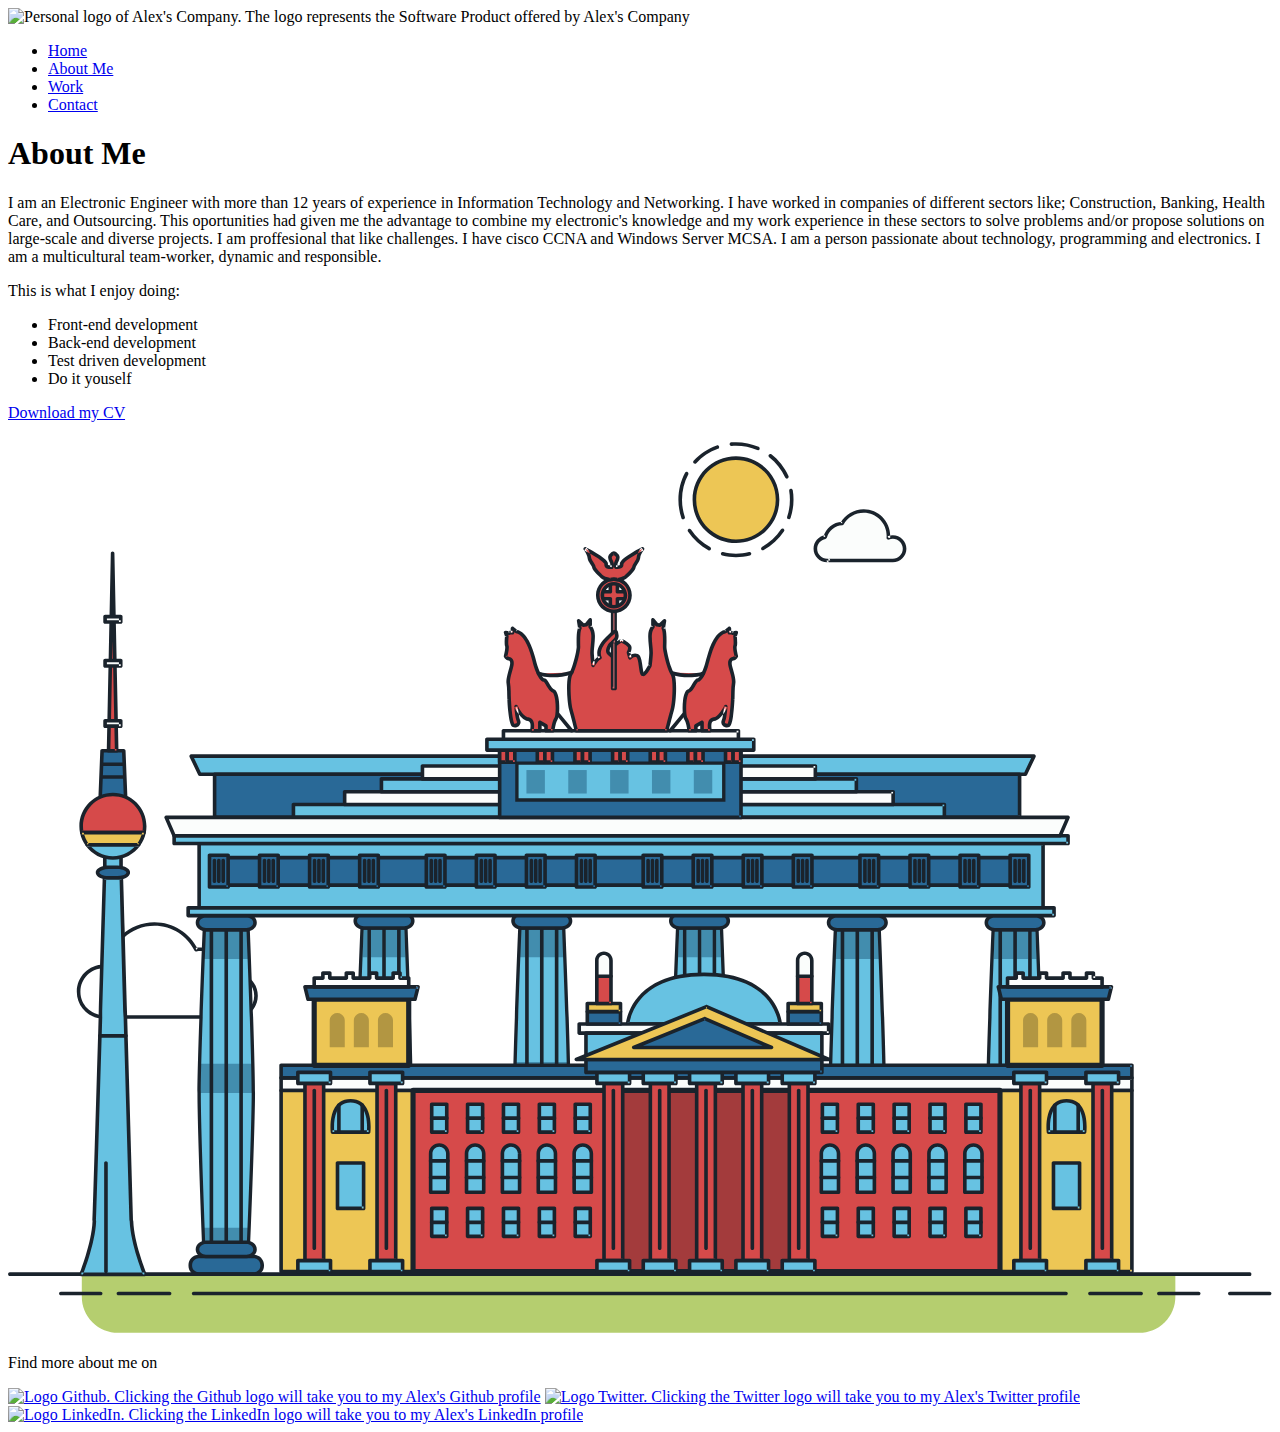
==== about.html @ c661b7d0 "update the title of the about.html file" ====
<!DOCTYPE html>
<html lang="en">

<head>
    <meta charset="UTF-8">
    <meta http-equiv="X-UA-Compatible" content="IE=edge">
    <meta name="viewport" content="width=device-width, initial-scale=1.0">
    <title>About Alexis Edson</title>
    <link rel="preconnect" href="https://fonts.googleapis.com">

    <!--Adding Fonts from Google Fonts-->
    <link href="https://fonts.googleapis.com/css2?family=Lato:ital,wght@0,700;1,400&display=swap" rel="stylesheet">

    <!--Normalizyng WebPage
        Method One:
        <link rel="stylesheet" type="text/css" href="css/normalize.css">
        Method Two:-->
    <link rel="stylesheet" type="text/css"
        href="https://cdnjs.cloudflare.com/ajax/libs/normalize/8.0.1/normalize.min.css">

    <!--Link styles.css sheet-->
    <link rel="stylesheet" type="text/css" href="css/styles.production.css">

    <!-- Enable Viewport to optimize view for smaller devices -->
    <meta name="viewport" content="width=device-width, initial-scale=1">
</head>

<body>

    <!-- Including the logo and the main navigation -->
    <header class="page-header">
        <!-- Add Logo Here -->
        <!--<img src="http://via.placeholder.com/200x70" alt="logo">-->
        <img src="img/mainlogo.svg"
            alt="Personal logo of Alex's Company. The logo represents the Software Product offered by Alex's Company"
            class="page-header__item">

        <nav class="main-navigation page-header__item">
            <ul role="menubar" class="navigation-list">
                <li role="presentation">
                    <a href="./index.html" role="menuitem"
                        class="navigation-list__item navigation-list__item-active">Home</a>
                </li>

                <li role="presentation">
                    <a href="./about.html" role="menuitem" class="navigation-list__item">About Me</a>
                    <!--<a href="about.html#about" target="_blank">About</a>-->
                    <!--Points to a section in about.html page-->
                </li>

                <li role="presentation">
                    <a href="./work.html" role="menuitem" class="navigation-list__item">Work</a>
                </li>

                <li role="presentation">
                    <a href="./contact.html" role="menuitem" class="navigation-list__item">Contact</a>
                </li>
            </ul>
        </nav>
    </header>

    <main>
        <div class="aboutme">
            <h1 class="aboutme-header">About Me</h1>

            <p>I am an Electronic Engineer with more than 12 years of experience in Information Technology and
                Networking.
                I have worked in companies of different sectors like; Construction, Banking, Health Care, and
                Outsourcing.
                This oportunities had given me the advantage to combine my electronic's knowledge and my work experience
                in these sectors to solve problems and/or propose solutions on large-scale and diverse projects.
                I am proffesional that like challenges. I have <span>cisco CCNA</span> and <span>Windows Server
                    MCSA</span>.
                I am a person passionate about technology, programming and electronics. I am a multicultural
                team-worker, dynamic and responsible.</p>

            <p> This is what I enjoy doing: </p>

            <ul class="aboutme-list">
                <li>Front-end development</li>
                <li>Back-end development</li>
                <li>Test driven development</li>
                <li>Do it youself</li>
            </ul>

            <a href="files/csv.pdf" class="button" download="download">Download my CV</a>


            <svg id="about-picture" xmlns="http://www.w3.org/2000/svg" class="berlin-illustration" height="auto"
                viewBox="0 0 700 505" xmlns:xlink="http://www.w3.org/1999/xlink">
                <defs>
                    <polygon id="a" points=".06 231.917 .06 .929 688.717 .929 688.717 231.917"></polygon>
                </defs>
                <g fill="none" fill-rule="evenodd">
                    <g transform="translate(0 241)" class="cloud-front">
                        <path fill="#1A232C"
                            d="M87.602,29 L87.602,28 C87.326,28.001 87.103,28.024 86.927,28.033 L86.979,29.031 L87.947,28.78 C85.741,20.282 78.041,14.002 68.852,14 C67.858,14 66.904,14.096 65.98,14.231 L66.125,15.22 L67.019,14.772 C62.626,6.015 53.567,0.001 43.102,0 C29.041,0.002 17.524,10.848 16.443,24.632 L17.44,24.71 L17.606,23.724 C16.803,23.589 15.969,23.5 15.102,23.5 C6.817,23.501 0.102,30.215 0.102,38.5 C0.102,46.785 6.817,53.499 15.102,53.5 L87.602,53.5 C94.644,53.499 100.351,47.792 100.352,40.75 C100.351,33.708 94.644,28.001 87.602,28 L87.602,30 C90.573,30 93.254,31.202 95.203,33.149 C97.15,35.097 98.351,37.778 98.352,40.75 C98.351,43.722 97.15,46.403 95.203,48.351 C93.254,50.298 90.573,51.5 87.602,51.5 L15.102,51.5 C11.509,51.5 8.265,50.046 5.909,47.692 C3.555,45.337 2.102,42.093 2.102,38.5 C2.102,34.907 3.555,31.663 5.909,29.308 C8.265,26.954 11.509,25.5 15.102,25.5 C15.831,25.5 16.553,25.575 17.273,25.697 C17.551,25.743 17.832,25.672 18.055,25.499 C18.277,25.325 18.414,25.07 18.436,24.789 C19.436,12.04 30.094,1.998 43.102,2 C52.786,1.999 61.163,7.564 65.231,15.669 C65.425,16.055 65.842,16.272 66.27,16.21 C67.132,16.084 67.988,16 68.852,16 C77.108,15.998 84.027,21.647 86.011,29.283 C86.13,29.741 86.557,30.054 87.031,30.03 C87.27,30.017 87.457,29.999 87.602,30 L87.602,29"
                            transform="translate(38 36)"></path>
                    </g>
                    <path fill="#B5CE6F"
                        d="M646.484,484.382 C646.484,489.501 644.531,494.62 640.627,498.525 C636.722,502.43 631.603,504.382 626.484,504.382 L60.873,504.382 C55.754,504.382 50.636,502.43 46.731,498.525 C42.826,494.62 40.873,489.501 40.873,484.382 L40.873,471.917 L646.484,471.917 L646.484,484.382">
                    </path>
                    <polyline fill="#67C2E2"
                        points="334.824 185.029 101.449 185.029 106.209 195.08 563.438 195.08 568.2 185.029 334.824 185.029">
                    </polyline>
                    <path fill="#1A232C"
                        d="M334.824,185.029 L334.824,184.029 L101.449,184.029 C101.104,184.029 100.788,184.203 100.604,184.494 C100.42,184.785 100.398,185.146 100.545,185.457 L105.306,195.508 C105.471,195.856 105.824,196.079 106.209,196.079 L563.438,196.079 C563.824,196.079 564.177,195.856 564.342,195.508 L569.104,185.457 C569.251,185.146 569.229,184.785 569.045,184.494 C568.861,184.203 568.544,184.029 568.2,184.029 L334.824,184.029 L334.824,186.029 L566.62,186.029 L562.806,194.08 L106.842,194.08 L103.029,186.029 L334.824,186.029 L334.824,185.029">
                    </path>
                    <polygon fill="#296997" points="114.416 218.974 560.222 218.974 560.222 195.08 114.416 195.08">
                    </polygon>
                    <path fill="#1A232C"
                        d="M560.222,218.974 L560.222,217.974 L115.416,217.974 L115.416,196.079 L559.222,196.079 L559.222,218.974 L560.222,218.974 L560.222,217.974 L560.222,218.974 L561.222,218.974 L561.222,195.08 C561.222,194.816 561.115,194.559 560.929,194.372 C560.742,194.186 560.485,194.08 560.222,194.08 L114.416,194.08 C114.152,194.08 113.895,194.186 113.708,194.372 C113.522,194.559 113.416,194.816 113.416,195.08 L113.416,218.974 C113.416,219.237 113.522,219.495 113.708,219.681 C113.895,219.867 114.152,219.974 114.416,219.974 L560.222,219.974 C560.485,219.974 560.742,219.867 560.929,219.681 C561.115,219.495 561.222,219.237 561.222,218.974 L560.222,218.974">
                    </path>
                    <polygon fill="#67C2E2" points="105.85 269.08 573.225 269.08 573.225 233.398 105.85 233.398">
                    </polygon>
                    <path fill="#1A232C"
                        d="M573.225,233.398 L573.225,232.398 L105.85,232.398 C105.587,232.398 105.329,232.505 105.143,232.691 C104.957,232.877 104.85,233.134 104.85,233.398 L104.85,269.08 C104.85,269.344 104.957,269.601 105.143,269.788 C105.329,269.974 105.587,270.08 105.85,270.08 L573.225,270.08 C573.488,270.08 573.745,269.974 573.932,269.788 C574.118,269.601 574.225,269.344 574.225,269.08 L574.225,233.398 C574.225,233.134 574.118,232.877 573.932,232.691 C573.745,232.505 573.488,232.398 573.225,232.398 L573.225,233.398 L572.225,233.398 L572.225,268.08 L106.85,268.08 L106.85,234.398 L573.225,234.398 L573.225,233.398 L572.225,233.398 L573.225,233.398">
                    </path>
                    <polygon fill="#296997" points="116.751 256.508 562.557 256.508 562.557 241.243 116.751 241.243">
                    </polygon>
                    <path fill="#1A232C"
                        d="M562.557,256.508 L562.557,255.508 L117.75,255.508 L117.75,242.243 L561.557,242.243 L561.557,256.508 L562.557,256.508 L562.557,255.508 L562.557,256.508 L563.557,256.508 L563.557,241.243 C563.557,240.979 563.45,240.722 563.264,240.535 C563.078,240.349 562.82,240.243 562.557,240.243 L116.75,240.243 C116.487,240.243 116.23,240.349 116.043,240.535 C115.857,240.722 115.751,240.979 115.751,241.243 L115.751,256.508 C115.751,256.771 115.857,257.029 116.043,257.215 C116.23,257.401 116.487,257.508 116.751,257.508 L562.557,257.508 C562.82,257.508 563.077,257.401 563.264,257.215 C563.45,257.029 563.557,256.771 563.557,256.508 L562.557,256.508">
                    </path>
                    <polygon fill="#67C2E2" points="158.07 218.974 518.563 218.974 518.563 211.858 158.07 211.858">
                    </polygon>
                    <path fill="#1A232C"
                        d="M518.563,211.858 L518.563,210.858 L158.07,210.858 C157.807,210.858 157.549,210.964 157.363,211.151 C157.177,211.337 157.07,211.594 157.07,211.858 L157.07,218.974 C157.07,219.237 157.177,219.495 157.363,219.681 C157.549,219.867 157.807,219.974 158.07,219.974 L518.563,219.974 C518.826,219.974 519.083,219.867 519.27,219.681 C519.456,219.495 519.562,219.237 519.562,218.974 L519.562,211.858 C519.562,211.594 519.456,211.337 519.27,211.151 C519.083,210.964 518.826,210.858 518.563,210.858 L518.563,211.858 L517.563,211.858 L517.563,217.974 L159.07,217.974 L159.07,212.858 L518.563,212.858 L518.563,211.858 L517.563,211.858 L518.563,211.858">
                    </path>
                    <polygon fill="#FBFDFC" points="186.438 211.858 490.194 211.858 490.194 204.741 186.438 204.741">
                    </polygon>
                    <path fill="#1A232C"
                        d="M490.194,204.741 L490.194,203.741 L186.438,203.741 C186.175,203.741 185.917,203.848 185.731,204.034 C185.545,204.221 185.438,204.478 185.438,204.741 L185.438,211.858 C185.438,212.121 185.545,212.379 185.731,212.565 C185.917,212.751 186.175,212.858 186.438,212.858 L490.194,212.858 C490.458,212.858 490.715,212.751 490.902,212.565 C491.088,212.379 491.194,212.121 491.194,211.858 L491.194,204.741 C491.194,204.478 491.088,204.221 490.902,204.034 C490.715,203.848 490.458,203.741 490.194,203.741 L490.194,204.741 L489.194,204.741 L489.194,210.858 L187.438,210.858 L187.438,205.741 L490.194,205.741 L490.194,204.741 L489.194,204.741 L490.194,204.741">
                    </path>
                    <polygon fill="#67C2E2" points="206.805 204.741 469.828 204.741 469.828 197.624 206.805 197.624">
                    </polygon>
                    <path fill="#1A232C"
                        d="M469.828,197.624 L469.828,196.624 L206.805,196.624 C206.541,196.624 206.284,196.731 206.098,196.917 C205.911,197.103 205.805,197.361 205.805,197.624 L205.805,204.741 C205.805,205.005 205.911,205.262 206.098,205.449 C206.284,205.635 206.541,205.741 206.805,205.741 L469.828,205.741 C470.091,205.741 470.349,205.635 470.535,205.449 C470.722,205.262 470.828,205.005 470.828,204.741 L470.828,197.624 C470.828,197.361 470.722,197.103 470.535,196.917 C470.349,196.731 470.091,196.624 469.828,196.624 L469.828,197.624 L468.828,197.624 L468.828,203.741 L207.805,203.741 L207.805,198.624 L469.828,198.624 L469.828,197.624 L468.828,197.624 L469.828,197.624">
                    </path>
                    <polygon fill="#FBFDFC" points="229.521 197.624 447.111 197.624 447.111 190.509 229.521 190.509">
                    </polygon>
                    <path fill="#1A232C"
                        d="M447.111,190.509 L447.111,189.509 L229.521,189.509 C229.258,189.509 229,189.616 228.814,189.802 C228.628,189.988 228.521,190.246 228.521,190.509 L228.521,197.624 C228.521,197.888 228.628,198.145 228.814,198.332 C229,198.518 229.258,198.624 229.521,198.624 L447.111,198.624 C447.375,198.624 447.632,198.518 447.818,198.332 C448.005,198.145 448.111,197.888 448.111,197.624 L448.111,190.509 C448.111,190.246 448.005,189.988 447.818,189.802 C447.632,189.616 447.375,189.509 447.111,189.509 L447.111,190.509 L446.111,190.509 L446.111,196.624 L230.521,196.624 L230.521,191.509 L447.111,191.509 L447.111,190.509 L446.111,190.509 L447.111,190.509">
                    </path>
                    <path fill="#67C2E2"
                        d="M135.607,355.447 C135.163,337.766 134.264,313.326 133.648,297.387 C133.274,287.721 133.004,281.18 133.004,281.18 L108.722,281.18 C108.722,281.18 108.452,287.721 108.079,297.387 C107.462,313.326 106.563,337.766 106.119,355.447 C105.953,362.059 105.85,367.732 105.85,371.653 L105.85,371.654 C105.85,386.117 107.243,424.332 108.089,446.189 C108.457,455.706 108.722,462.126 108.722,462.126 L133.004,462.126 C133.004,462.126 133.269,455.706 133.637,446.189 C134.482,424.332 135.876,386.117 135.876,371.654 L135.876,371.653 C135.876,367.732 135.773,362.059 135.607,355.447">
                    </path>
                    <path fill="#428DAE"
                        d="M133.648 297.387L108.079 297.387C108.452 287.721 108.722 281.18 108.722 281.18L133.004 281.18C133.004 281.18 133.274 287.721 133.648 297.387M135.876 371.654L105.85 371.654 105.85 371.653C105.85 367.732 105.953 362.059 106.119 355.447L135.607 355.447C135.773 362.059 135.876 367.732 135.876 371.653L135.876 371.654M133.004 462.126L108.722 462.126C108.722 462.126 108.457 455.706 108.089 446.189L133.637 446.189C133.269 455.706 133.004 462.126 133.004 462.126">
                    </path>
                    <path fill="#1A232C"
                        d="M109.612,461.199 L132.114,461.199 C132.447,453.007 134.949,390.886 134.949,371.653 C134.949,352.42 132.447,290.299 132.114,282.108 L109.612,282.108 C109.279,290.299 106.778,352.42 106.778,371.653 C106.778,390.886 109.279,453.007 109.612,461.199 Z M133.895,463.054 L107.832,463.054 L107.794,462.164 C107.766,461.466 104.922,392.193 104.922,371.653 C104.922,351.114 107.766,281.839 107.794,281.142 L107.832,280.252 L133.895,280.252 L133.931,281.142 C133.96,281.839 136.804,351.114 136.804,371.653 C136.804,392.193 133.96,461.466 133.931,462.164 L133.895,463.054 L133.895,463.054 Z">
                    </path>
                    <path fill="#1A232C"
                        d="M111.638 281.18L111.638 462.126C111.638 462.679 112.086 463.126 112.638 463.126 113.19 463.126 113.638 462.679 113.638 462.126L113.638 281.18C113.638 280.628 113.19 280.18 112.638 280.18 112.086 280.18 111.638 280.628 111.638 281.18M119.863 281.18L119.863 462.126C119.863 462.679 120.311 463.126 120.863 463.126 121.416 463.126 121.863 462.679 121.863 462.126L121.863 281.18C121.863 280.628 121.416 280.18 120.863 280.18 120.311 280.18 119.863 280.628 119.863 281.18M128.088 281.18L128.088 462.126C128.088 462.679 128.536 463.126 129.088 463.126 129.64 463.126 130.088 462.679 130.088 462.126L130.088 281.18C130.088 280.628 129.64 280.18 129.088 280.18 128.536 280.18 128.088 280.628 128.088 281.18">
                    </path>
                    <path fill="#296997"
                        d="M136.79,277.265 C136.79,279.418 134.675,281.18 132.09,281.18 L109.636,281.18 C107.051,281.18 104.936,279.418 104.936,277.265 C104.936,275.111 107.051,273.349 109.636,273.349 L132.09,273.349 C134.675,273.349 136.79,275.111 136.79,277.265">
                    </path>
                    <path fill="#1A232C"
                        d="M136.79,277.265 L135.79,277.265 C135.789,278.005 135.433,278.704 134.769,279.262 C134.109,279.814 133.155,280.181 132.09,280.18 L109.636,280.18 C108.571,280.181 107.617,279.814 106.956,279.262 C106.293,278.704 105.936,278.005 105.936,277.265 C105.936,276.524 106.293,275.825 106.957,275.267 C107.617,274.715 108.571,274.348 109.636,274.349 L132.09,274.349 C133.155,274.348 134.109,274.716 134.769,275.267 C135.433,275.825 135.789,276.524 135.79,277.265 L137.79,277.265 C137.791,275.851 137.09,274.593 136.049,273.731 C135.006,272.863 133.61,272.35 132.09,272.349 L109.636,272.349 C108.116,272.35 106.72,272.863 105.676,273.731 C104.636,274.593 103.935,275.851 103.936,277.265 C103.935,278.678 104.636,279.937 105.677,280.798 C106.72,281.666 108.116,282.179 109.636,282.18 L132.09,282.18 C133.61,282.179 135.006,281.666 136.049,280.798 C137.09,279.937 137.791,278.678 137.79,277.265 L136.79,277.265">
                    </path>
                    <path fill="#296997"
                        d="M140.775,467.217 C140.775,469.803 138.661,471.917 136.076,471.917 L105.65,471.917 C103.065,471.917 100.951,469.803 100.951,467.217 L100.951,466.825 C100.951,464.241 103.065,462.126 105.65,462.126 L136.076,462.126 C138.661,462.126 140.775,464.241 140.775,466.825 L140.775,467.217">
                    </path>
                    <path fill="#1A232C"
                        d="M140.775,467.217 L139.775,467.217 C139.775,468.235 139.361,469.155 138.688,469.83 C138.013,470.503 137.093,470.917 136.076,470.917 L105.65,470.917 C104.633,470.917 103.713,470.504 103.038,469.83 C102.365,469.155 101.951,468.235 101.951,467.217 L101.951,466.825 C101.951,465.808 102.365,464.889 103.038,464.214 C103.713,463.54 104.633,463.127 105.65,463.126 L136.076,463.126 C137.093,463.127 138.013,463.54 138.688,464.214 C139.362,464.889 139.775,465.808 139.775,466.825 L139.775,467.217 L141.775,467.217 L141.775,466.825 C141.772,463.684 139.217,461.13 136.076,461.126 L105.65,461.126 C102.509,461.13 99.955,463.684 99.951,466.825 L99.951,467.217 C99.954,470.36 102.509,472.914 105.65,472.917 L136.076,472.917 C139.217,472.914 141.772,470.36 141.775,467.217 L140.775,467.217">
                    </path>
                    <path fill="#296997"
                        d="M136.79,458.208 C136.79,460.363 134.675,462.126 132.09,462.126 L109.636,462.126 C107.051,462.126 104.936,460.363 104.936,458.208 C104.936,456.057 107.051,454.292 109.636,454.292 L132.09,454.292 C134.675,454.292 136.79,456.057 136.79,458.208">
                    </path>
                    <path fill="#1A232C"
                        d="M136.79,458.208 L135.79,458.208 C135.789,458.949 135.432,459.649 134.769,460.207 C134.108,460.76 133.154,461.128 132.09,461.126 L109.636,461.126 C108.572,461.128 107.617,460.76 106.957,460.207 C106.293,459.649 105.936,458.949 105.936,458.208 C105.936,457.47 106.293,456.77 106.957,456.212 C107.617,455.659 108.572,455.291 109.636,455.292 L132.09,455.292 C133.154,455.291 134.108,455.659 134.769,456.212 C135.433,456.77 135.789,457.47 135.79,458.208 L137.79,458.208 C137.791,456.796 137.09,455.538 136.05,454.675 C135.006,453.808 133.61,453.294 132.09,453.292 L109.636,453.292 C108.115,453.294 106.719,453.808 105.676,454.675 C104.636,455.538 103.935,456.796 103.936,458.208 C103.935,459.622 104.636,460.881 105.676,461.743 C106.72,462.611 108.116,463.125 109.636,463.126 L132.09,463.126 C133.61,463.125 135.006,462.611 136.05,461.743 C137.09,460.881 137.791,459.622 137.79,458.208 L136.79,458.208">
                    </path>
                    <path fill="#67C2E2"
                        d="M572.471,355.447 C572.025,337.766 571.126,313.326 570.51,297.387 C570.137,287.721 569.867,281.18 569.867,281.18 L545.585,281.18 C545.585,281.18 545.315,287.721 544.942,297.387 C544.326,313.326 543.427,337.766 542.981,355.447 C542.815,362.059 542.713,367.732 542.713,371.653 L542.713,371.654 C542.713,386.117 544.107,424.332 544.952,446.189 C545.32,455.706 545.585,462.126 545.585,462.126 L569.867,462.126 C569.867,462.126 570.132,455.706 570.499,446.189 C571.346,424.332 572.739,386.117 572.739,371.654 L572.739,371.653 C572.739,367.732 572.637,362.059 572.471,355.447">
                    </path>
                    <path fill="#428DAE"
                        d="M569.582 297.387L566.951 297.387 566.951 282.108 568.977 282.108C569.063 284.206 569.29 289.841 569.582 297.387M564.951 297.387L545.871 297.387C546.162 289.841 546.39 284.206 546.476 282.108L564.951 282.108 564.951 297.387M571.8 369.187L566.951 369.187 566.951 356.265 571.562 356.265C571.685 361.272 571.771 365.701 571.8 369.187M564.951 369.187L543.653 369.187C543.684 365.512 543.777 360.79 543.912 355.447L553.551 355.447 553.551 356.265 564.951 356.265 564.951 369.187">
                    </path>
                    <path fill="#1A232C"
                        d="M546.476,461.199 L568.977,461.199 C569.31,453.007 571.812,390.886 571.812,371.653 C571.812,352.42 569.31,290.299 568.977,282.108 L546.476,282.108 C546.142,290.299 543.642,352.42 543.642,371.653 C543.642,390.886 546.142,453.007 546.476,461.199 M570.758,463.054 L544.694,463.054 L544.658,462.164 C544.629,461.466 541.785,392.193 541.785,371.653 C541.785,351.114 544.629,281.839 544.658,281.142 L544.694,280.252 L570.758,280.252 L570.795,281.142 C570.823,281.839 573.667,351.114 573.667,371.653 C573.667,392.193 570.823,461.466 570.795,462.164 L570.758,463.054">
                    </path>
                    <path fill="#1A232C"
                        d="M548.501 281.18L548.501 462.126C548.501 462.679 548.949 463.126 549.501 463.126 550.053 463.126 550.501 462.679 550.501 462.126L550.501 281.18C550.501 280.628 550.053 280.18 549.501 280.18 548.949 280.18 548.501 280.628 548.501 281.18M556.727 281.18L556.727 462.126C556.727 462.679 557.174 463.126 557.727 463.126 558.279 463.126 558.727 462.679 558.727 462.126L558.727 281.18C558.727 280.628 558.279 280.18 557.727 280.18 557.174 280.18 556.727 280.628 556.727 281.18M564.951 281.18L564.951 462.126C564.951 462.679 565.399 463.126 565.951 463.126 566.503 463.126 566.951 462.679 566.951 462.126L566.951 281.18C566.951 280.628 566.503 280.18 565.951 280.18 565.399 280.18 564.951 280.628 564.951 281.18">
                    </path>
                    <path fill="#296997"
                        d="M573.653,277.265 C573.653,279.418 571.537,281.18 568.953,281.18 L546.499,281.18 C543.915,281.18 541.799,279.418 541.799,277.265 C541.799,275.111 543.915,273.349 546.499,273.349 L568.953,273.349 C571.537,273.349 573.653,275.111 573.653,277.265">
                    </path>
                    <path fill="#1A232C"
                        d="M573.653,277.265 L572.653,277.265 C572.653,278.005 572.296,278.704 571.632,279.262 C570.972,279.814 570.017,280.181 568.953,280.18 L546.499,280.18 C545.435,280.181 544.48,279.814 543.82,279.262 C543.156,278.704 542.8,278.005 542.799,277.265 C542.8,276.525 543.156,275.825 543.82,275.267 C544.481,274.715 545.435,274.348 546.499,274.349 L568.953,274.349 C570.017,274.348 570.972,274.715 571.632,275.267 C572.296,275.825 572.653,276.525 572.653,277.265 L574.653,277.265 C574.654,275.851 573.953,274.593 572.912,273.731 C571.869,272.863 570.473,272.35 568.953,272.349 L546.499,272.349 C544.979,272.35 543.583,272.863 542.54,273.731 C541.499,274.593 540.798,275.851 540.799,277.265 C540.798,278.679 541.499,279.937 542.54,280.798 C543.583,281.666 544.979,282.179 546.499,282.18 L568.953,282.18 C570.473,282.179 571.869,281.666 572.912,280.798 C573.953,279.937 574.654,278.679 574.653,277.265 L573.653,277.265">
                    </path>
                    <path fill="#296997"
                        d="M577.639,467.217 C577.639,469.803 575.524,471.917 572.938,471.917 L542.514,471.917 C539.929,471.917 537.813,469.803 537.813,467.217 L537.813,466.825 C537.813,464.241 539.929,462.126 542.514,462.126 L572.938,462.126 C575.524,462.126 577.639,464.241 577.639,466.825 L577.639,467.217">
                    </path>
                    <path fill="#1A232C"
                        d="M577.639,467.217 L576.639,467.217 C576.638,468.235 576.225,469.155 575.551,469.83 C574.876,470.503 573.956,470.917 572.938,470.917 L542.514,470.917 C541.497,470.917 540.576,470.503 539.901,469.83 C539.227,469.155 538.814,468.234 538.813,467.217 L538.813,466.825 C538.814,465.808 539.227,464.889 539.901,464.214 C540.576,463.54 541.497,463.127 542.514,463.126 L572.938,463.126 C573.956,463.127 574.876,463.54 575.551,464.214 C576.225,464.888 576.638,465.808 576.639,466.825 L576.639,467.217 L578.639,467.217 L578.639,466.825 C578.635,463.684 576.081,461.13 572.938,461.126 L542.514,461.126 C539.372,461.13 536.817,463.684 536.813,466.825 L536.813,467.217 C536.817,470.36 539.372,472.914 542.514,472.917 L572.938,472.917 C576.081,472.914 578.635,470.359 578.639,467.217 L577.639,467.217">
                    </path>
                    <path fill="#296997"
                        d="M573.653,458.208 C573.653,460.363 571.537,462.126 568.953,462.126 L546.499,462.126 C543.915,462.126 541.799,460.363 541.799,458.208 C541.799,456.057 543.915,454.292 546.499,454.292 L568.953,454.292 C571.537,454.292 573.653,456.057 573.653,458.208">
                    </path>
                    <path fill="#1A232C"
                        d="M573.653,458.208 L572.653,458.208 C572.653,458.949 572.296,459.649 571.632,460.207 C570.971,460.76 570.017,461.128 568.953,461.126 L546.499,461.126 C545.435,461.128 544.481,460.76 543.82,460.207 C543.157,459.649 542.799,458.949 542.799,458.208 C542.799,457.47 543.156,456.77 543.82,456.212 C544.481,455.659 545.435,455.291 546.499,455.292 L568.953,455.292 C570.017,455.291 570.971,455.659 571.632,456.212 C572.296,456.77 572.653,457.47 572.653,458.208 L574.653,458.208 C574.654,456.796 573.953,455.538 572.912,454.675 C571.869,453.808 570.473,453.294 568.953,453.292 L546.499,453.292 C544.979,453.294 543.583,453.808 542.54,454.675 C541.499,455.538 540.798,456.796 540.799,458.208 C540.798,459.622 541.499,460.881 542.54,461.743 C543.583,462.611 544.979,463.125 546.499,463.126 L568.953,463.126 C570.473,463.125 571.869,462.611 572.912,461.743 C573.953,460.881 574.654,459.622 574.653,458.208 L573.653,458.208">
                    </path>
                    <path fill="#67C2E2"
                        d="M485.098,355.447 C484.654,337.766 483.753,313.326 483.137,297.387 C482.764,287.721 482.494,281.18 482.494,281.18 L458.213,281.18 C458.213,281.18 457.942,287.721 457.569,297.387 C456.953,313.326 456.055,337.766 455.608,355.447 C455.443,362.059 455.34,367.732 455.34,371.653 L455.34,371.654 C455.34,386.117 456.733,424.332 457.58,446.189 C457.948,455.706 458.213,462.126 458.213,462.126 L482.494,462.126 C482.494,462.126 482.759,455.706 483.126,446.189 C483.973,424.332 485.366,386.117 485.366,371.654 L485.366,371.653 C485.366,367.732 485.265,362.059 485.098,355.447">
                    </path>
                    <path fill="#428DAE"
                        d="M483.137 297.387L457.569 297.387C457.942 287.721 458.213 281.18 458.213 281.18L482.494 281.18C482.494 281.18 482.764 287.721 483.137 297.387M485.355 369.187L455.351 369.187C455.382 365.502 455.475 360.78 455.608 355.447L485.098 355.447C485.232 360.78 485.325 365.502 485.355 369.187">
                    </path>
                    <path fill="#1A232C"
                        d="M459.103,461.199 L481.605,461.199 C481.938,453.007 484.439,390.886 484.439,371.653 C484.439,352.42 481.938,290.299 481.605,282.108 L459.103,282.108 C458.769,290.299 456.268,352.42 456.268,371.653 C456.268,390.886 458.769,453.007 459.103,461.199 Z M483.386,463.054 L457.321,463.054 L457.285,462.164 C457.256,461.466 454.412,392.193 454.412,371.653 C454.412,351.114 457.256,281.839 457.285,281.142 L457.321,280.252 L483.386,280.252 L483.422,281.142 C483.45,281.839 486.294,351.114 486.294,371.653 C486.294,392.193 483.45,461.466 483.422,462.164 L483.386,463.054 L483.386,463.054 Z">
                    </path>
                    <path fill="#1A232C"
                        d="M461.128 281.18L461.128 462.126C461.128 462.679 461.576 463.126 462.128 463.126 462.68 463.126 463.128 462.679 463.128 462.126L463.128 281.18C463.128 280.628 462.68 280.18 462.128 280.18 461.576 280.18 461.128 280.628 461.128 281.18M469.354 281.18L469.354 462.126C469.354 462.679 469.801 463.126 470.354 463.126 470.906 463.126 471.354 462.679 471.354 462.126L471.354 281.18C471.354 280.628 470.906 280.18 470.354 280.18 469.801 280.18 469.354 280.628 469.354 281.18M477.578 281.18L477.578 462.126C477.578 462.679 478.026 463.126 478.578 463.126 479.13 463.126 479.578 462.679 479.578 462.126L479.578 281.18C479.578 280.628 479.13 280.18 478.578 280.18 478.026 280.18 477.578 280.628 477.578 281.18">
                    </path>
                    <path fill="#296997"
                        d="M486.281,277.265 C486.281,279.418 484.164,281.18 481.58,281.18 L459.126,281.18 C456.542,281.18 454.426,279.418 454.426,277.265 C454.426,275.111 456.542,273.349 459.126,273.349 L481.58,273.349 C484.164,273.349 486.281,275.111 486.281,277.265">
                    </path>
                    <path fill="#1A232C"
                        d="M486.281,277.265 L485.281,277.265 C485.281,278.005 484.924,278.704 484.26,279.262 C483.599,279.814 482.644,280.181 481.58,280.18 L459.126,280.18 C458.062,280.181 457.107,279.814 456.447,279.262 C455.783,278.704 455.427,278.005 455.426,277.265 C455.427,276.525 455.783,275.825 456.447,275.267 C457.108,274.715 458.062,274.348 459.126,274.349 L481.58,274.349 C482.644,274.348 483.599,274.716 484.26,275.268 C484.924,275.825 485.281,276.525 485.281,277.265 L487.281,277.265 C487.282,275.851 486.58,274.593 485.54,273.731 C484.496,272.863 483.1,272.35 481.58,272.349 L459.126,272.349 C457.606,272.35 456.21,272.863 455.167,273.731 C454.126,274.593 453.425,275.851 453.426,277.265 C453.425,278.679 454.126,279.937 455.167,280.798 C456.21,281.666 457.606,282.179 459.126,282.18 L481.58,282.18 C483.1,282.179 484.496,281.666 485.54,280.799 C486.58,279.937 487.282,278.679 487.281,277.265 L486.281,277.265">
                    </path>
                    <path fill="#296997"
                        d="M490.266,467.217 C490.266,469.803 488.151,471.917 485.565,471.917 L455.141,471.917 C452.556,471.917 450.44,469.803 450.44,467.217 L450.44,466.825 C450.44,464.241 452.556,462.126 455.141,462.126 L485.565,462.126 C488.151,462.126 490.266,464.241 490.266,466.825 L490.266,467.217">
                    </path>
                    <path fill="#1A232C"
                        d="M490.266,467.217 L489.266,467.217 C489.265,468.235 488.852,469.155 488.178,469.83 C487.503,470.503 486.583,470.917 485.565,470.917 L455.141,470.917 C454.124,470.917 453.203,470.503 452.528,469.83 C451.854,469.155 451.441,468.234 451.44,467.217 L451.44,466.825 C451.441,465.808 451.854,464.889 452.528,464.214 C453.203,463.54 454.124,463.127 455.141,463.126 L485.565,463.126 C486.583,463.127 487.503,463.54 488.178,464.214 C488.852,464.888 489.265,465.808 489.266,466.825 L489.266,467.217 L491.266,467.217 L491.266,466.825 C491.262,463.684 488.708,461.13 485.565,461.126 L455.141,461.126 C451.999,461.13 449.444,463.684 449.44,466.825 L449.44,467.217 C449.444,470.36 451.999,472.914 455.141,472.917 L485.565,472.917 C488.708,472.914 491.262,470.359 491.266,467.217 L490.266,467.217">
                    </path>
                    <path fill="#296997"
                        d="M486.281,458.208 C486.281,460.363 484.164,462.126 481.58,462.126 L459.126,462.126 C456.542,462.126 454.426,460.363 454.426,458.208 C454.426,456.057 456.542,454.292 459.126,454.292 L481.58,454.292 C484.164,454.292 486.281,456.057 486.281,458.208">
                    </path>
                    <path fill="#1A232C"
                        d="M486.281,458.208 L485.281,458.208 C485.281,458.949 484.923,459.649 484.26,460.207 C483.599,460.76 482.644,461.128 481.58,461.126 L459.126,461.126 C458.062,461.128 457.108,460.76 456.447,460.207 C455.784,459.649 455.427,458.949 455.426,458.208 C455.426,457.47 455.783,456.77 456.447,456.212 C457.108,455.659 458.062,455.291 459.126,455.292 L481.58,455.292 C482.644,455.291 483.598,455.659 484.26,456.212 C484.924,456.77 485.281,457.47 485.281,458.208 L487.281,458.208 C487.282,456.795 486.58,455.538 485.54,454.675 C484.496,453.808 483.1,453.294 481.58,453.292 L459.126,453.292 C457.606,453.294 456.21,453.808 455.167,454.675 C454.126,455.538 453.425,456.796 453.426,458.208 C453.425,459.622 454.126,460.881 455.167,461.743 C456.21,462.611 457.606,463.125 459.126,463.126 L481.58,463.126 C483.1,463.125 484.496,462.611 485.54,461.743 C486.581,460.881 487.282,459.622 487.281,458.208 L486.281,458.208">
                    </path>
                    <path fill="#67C2E2"
                        d="M397.726,354.466 C397.28,336.787 396.381,312.346 395.765,296.407 C395.392,286.742 395.122,280.2 395.122,280.2 L370.84,280.2 C370.84,280.2 370.57,286.742 370.197,296.407 C369.581,312.346 368.682,336.787 368.236,354.466 C368.07,361.078 367.968,366.751 367.968,370.672 L367.968,370.673 C367.968,385.136 369.361,423.352 370.207,445.208 C370.575,454.726 370.84,461.146 370.84,461.146 L395.122,461.146 C395.122,461.146 395.386,454.726 395.754,445.208 C396.601,423.352 397.994,385.136 397.994,370.673 L397.994,370.672 C397.994,366.751 397.892,361.078 397.726,354.466">
                    </path>
                    <path fill="#428DAE"
                        d="M394.837 296.407L392.206 296.407 392.206 281.127 394.233 281.127C394.318 283.225 394.545 288.861 394.837 296.407L394.837 296.407zM383.981 296.407L390.206 296.407 390.206 281.127 383.981 281.127 383.981 296.407zM375.756 296.407L381.98 296.407 381.98 281.127 375.756 281.127 375.756 296.407zM373.756 296.407L371.126 296.407C371.417 288.861 371.645 283.225 371.73 281.127L373.756 281.127 373.756 296.407 373.756 296.407zM397.062 369.187L392.206 369.187 392.206 354.466 396.796 354.466C396.943 360.298 397.041 365.389 397.062 369.187L397.062 369.187zM383.981 369.187L390.206 369.187 390.206 354.466 383.981 354.466 383.981 369.187zM375.756 369.187L381.98 369.187 381.98 354.466 375.756 354.466 375.756 369.187zM373.756 369.187L368.9 369.187C368.921 365.389 369.019 360.298 369.166 354.466L373.756 354.466 373.756 369.187 373.756 369.187z">
                    </path>
                    <path fill="#1A232C"
                        d="M371.73,460.218 L394.233,460.218 C394.565,452.027 397.066,389.906 397.066,370.672 C397.066,351.44 394.565,289.319 394.233,281.127 L371.73,281.127 C371.397,289.319 368.895,351.44 368.895,370.672 C368.895,389.906 371.397,452.027 371.73,460.218 M396.013,462.074 L369.949,462.074 L369.912,461.184 C369.884,460.486 367.04,391.212 367.04,370.672 C367.04,350.133 369.884,280.859 369.912,280.162 L369.949,279.272 L396.013,279.272 L396.05,280.162 C396.078,280.859 398.922,350.133 398.922,370.672 C398.922,391.212 396.078,460.486 396.05,461.184 L396.013,462.074">
                    </path>
                    <path fill="#1A232C"
                        d="M373.756 280.2L373.756 461.146C373.756 461.698 374.203 462.146 374.756 462.146 375.308 462.146 375.756 461.698 375.756 461.146L375.756 280.2C375.756 279.647 375.308 279.2 374.756 279.2 374.203 279.2 373.756 279.647 373.756 280.2M381.98 280.2L381.98 461.146C381.98 461.698 382.428 462.146 382.98 462.146 383.533 462.146 383.981 461.698 383.981 461.146L383.981 280.2C383.981 279.647 383.533 279.2 382.98 279.2 382.428 279.2 381.98 279.647 381.98 280.2M390.206 280.2L390.206 461.146C390.206 461.698 390.654 462.146 391.206 462.146 391.758 462.146 392.206 461.698 392.206 461.146L392.206 280.2C392.206 279.647 391.758 279.2 391.206 279.2 390.654 279.2 390.206 279.647 390.206 280.2">
                    </path>
                    <path fill="#296997"
                        d="M398.908,276.285 C398.908,278.439 396.792,280.2 394.208,280.2 L371.754,280.2 C369.17,280.2 367.053,278.439 367.053,276.285 C367.053,274.13 369.17,272.369 371.754,272.369 L394.208,272.369 C396.792,272.369 398.908,274.13 398.908,276.285">
                    </path>
                    <path fill="#1A232C"
                        d="M398.908,276.285 L397.908,276.285 C397.907,277.025 397.551,277.724 396.887,278.281 C396.227,278.833 395.272,279.201 394.208,279.2 L371.754,279.2 C370.69,279.201 369.735,278.833 369.074,278.281 C368.41,277.724 368.053,277.025 368.053,276.285 C368.053,275.544 368.41,274.845 369.074,274.287 C369.735,273.735 370.69,273.367 371.754,273.369 L394.208,273.369 C395.272,273.367 396.227,273.735 396.887,274.287 C397.551,274.844 397.907,275.544 397.908,276.285 L399.908,276.285 C399.909,274.871 399.208,273.612 398.167,272.75 C397.124,271.883 395.728,271.37 394.208,271.369 L371.754,271.369 C370.234,271.37 368.838,271.883 367.794,272.75 C366.754,273.612 366.052,274.871 366.053,276.285 C366.052,277.699 366.754,278.957 367.795,279.818 C368.838,280.686 370.234,281.198 371.754,281.2 L394.208,281.2 C395.728,281.198 397.123,280.686 398.167,279.818 C399.208,278.957 399.909,277.698 399.908,276.285 L398.908,276.285">
                    </path>
                    <path fill="#296997"
                        d="M402.894,466.237 C402.894,468.823 400.779,470.937 398.193,470.937 L367.768,470.937 C365.183,470.937 363.068,468.823 363.068,466.237 L363.068,465.844 C363.068,463.26 365.183,461.146 367.768,461.146 L398.193,461.146 C400.779,461.146 402.894,463.26 402.894,465.844 L402.894,466.237">
                    </path>
                    <path fill="#1A232C"
                        d="M402.894,466.237 L401.894,466.237 C401.893,467.254 401.48,468.174 400.806,468.849 C400.131,469.523 399.211,469.937 398.193,469.937 L367.768,469.937 C366.751,469.937 365.831,469.523 365.156,468.849 C364.482,468.174 364.069,467.254 364.068,466.237 L364.068,465.844 C364.069,464.828 364.482,463.908 365.156,463.233 C365.831,462.56 366.751,462.146 367.768,462.146 L398.193,462.146 C399.211,462.146 400.131,462.56 400.806,463.233 C401.48,463.908 401.893,464.828 401.894,465.844 L401.894,466.237 L403.894,466.237 L403.894,465.844 C403.89,462.703 401.336,460.15 398.193,460.146 L367.768,460.146 C364.626,460.15 362.072,462.703 362.068,465.844 L362.068,466.237 C362.072,469.379 364.626,471.933 367.768,471.937 L398.193,471.937 C401.336,471.933 403.89,469.379 403.894,466.237 L402.894,466.237">
                    </path>
                    <path fill="#296997"
                        d="M398.908,457.228 C398.908,459.382 396.792,461.146 394.208,461.146 L371.754,461.146 C369.17,461.146 367.053,459.382 367.053,457.228 C367.053,455.077 369.17,453.312 371.754,453.312 L394.208,453.312 C396.792,453.312 398.908,455.077 398.908,457.228">
                    </path>
                    <path fill="#1A232C"
                        d="M398.908,457.228 L397.908,457.228 C397.908,457.968 397.55,458.669 396.887,459.226 C396.226,459.779 395.272,460.147 394.208,460.146 L371.754,460.146 C370.69,460.147 369.736,459.779 369.074,459.226 C368.411,458.668 368.053,457.968 368.053,457.228 C368.053,456.489 368.41,455.789 369.074,455.231 C369.736,454.679 370.69,454.311 371.754,454.312 L394.208,454.312 C395.272,454.311 396.226,454.679 396.887,455.231 C397.551,455.789 397.908,456.489 397.908,457.228 L399.908,457.228 C399.909,455.815 399.208,454.557 398.167,453.695 C397.124,452.827 395.728,452.313 394.208,452.312 L371.754,452.312 C370.234,452.313 368.838,452.827 367.794,453.695 C366.754,454.557 366.052,455.815 366.053,457.228 C366.052,458.642 366.753,459.901 367.794,460.763 C368.838,461.631 370.234,462.145 371.754,462.146 L394.208,462.146 C395.728,462.145 397.124,461.631 398.167,460.763 C399.208,459.9 399.909,458.642 399.908,457.228 L398.908,457.228">
                    </path>
                    <path fill="#67C2E2"
                        d="M310.353,354.466 C309.908,336.787 309.009,312.346 308.393,296.407 C308.019,286.742 307.75,280.2 307.75,280.2 L283.467,280.2 C283.467,280.2 283.198,286.742 282.824,296.407 C282.208,312.346 281.309,336.787 280.864,354.466 C280.698,361.078 280.596,366.751 280.596,370.672 L280.596,370.673 C280.596,385.136 281.989,423.352 282.834,445.208 C283.202,454.726 283.467,461.146 283.467,461.146 L307.75,461.146 C307.75,461.146 308.014,454.726 308.382,445.208 C309.228,423.352 310.622,385.136 310.622,370.673 L310.622,370.672 C310.622,366.751 310.518,361.078 310.353,354.466">
                    </path>
                    <path fill="#428DAE"
                        d="M308.393 296.407L282.824 296.407C283.198 286.742 283.467 280.2 283.467 280.2L307.75 280.2C307.75 280.2 308.019 286.742 308.393 296.407M310.617 369.187L280.6 369.187C280.621 365.377 280.718 360.285 280.864 354.466L310.353 354.466C310.498 360.285 310.596 365.377 310.617 369.187">
                    </path>
                    <path fill="#1A232C"
                        d="M284.357,460.218 L306.86,460.218 C307.193,452.027 309.694,389.906 309.694,370.672 C309.694,351.44 307.193,289.319 306.86,281.127 L284.357,281.127 C284.024,289.319 281.523,351.44 281.523,370.672 C281.523,389.906 284.024,452.027 284.357,460.218 Z M308.639,462.074 L282.576,462.074 L282.54,461.184 C282.511,460.486 279.668,391.212 279.668,370.672 C279.668,350.133 282.511,280.859 282.54,280.162 L282.576,279.272 L308.639,279.272 L308.677,280.162 C308.706,280.859 311.549,350.133 311.549,370.672 C311.549,391.212 308.706,460.486 308.677,461.184 L308.639,462.074 L308.639,462.074 Z">
                    </path>
                    <path fill="#1A232C"
                        d="M286.383 280.2L286.383 461.146C286.383 461.698 286.831 462.146 287.383 462.146 287.936 462.146 288.383 461.698 288.383 461.146L288.383 280.2C288.383 279.647 287.936 279.2 287.383 279.2 286.831 279.2 286.383 279.647 286.383 280.2M294.608 280.2L294.608 461.146C294.608 461.698 295.056 462.146 295.608 462.146 296.161 462.146 296.608 461.698 296.608 461.146L296.608 280.2C296.608 279.647 296.161 279.2 295.608 279.2 295.056 279.2 294.608 279.647 294.608 280.2M302.834 280.2L302.834 461.146C302.834 461.698 303.281 462.146 303.834 462.146 304.386 462.146 304.834 461.698 304.834 461.146L304.834 280.2C304.834 279.647 304.386 279.2 303.834 279.2 303.281 279.2 302.834 279.647 302.834 280.2">
                    </path>
                    <path fill="#296997"
                        d="M311.535,276.285 C311.535,278.439 309.42,280.2 306.836,280.2 L284.381,280.2 C281.797,280.2 279.681,278.439 279.681,276.285 C279.681,274.13 281.797,272.369 284.381,272.369 L306.836,272.369 C309.42,272.369 311.535,274.13 311.535,276.285">
                    </path>
                    <path fill="#1A232C"
                        d="M311.535,276.285 L310.535,276.285 C310.534,277.025 310.177,277.724 309.514,278.282 C308.854,278.833 307.901,279.201 306.836,279.2 L284.381,279.2 C283.316,279.201 282.362,278.833 281.702,278.281 C281.038,277.724 280.681,277.025 280.681,276.285 C280.681,275.544 281.038,274.844 281.702,274.287 C282.362,273.735 283.317,273.367 284.381,273.369 L306.836,273.369 C307.9,273.367 308.854,273.735 309.514,274.287 C310.177,274.844 310.534,275.544 310.535,276.285 L312.535,276.285 C312.535,274.871 311.835,273.613 310.795,272.75 C309.751,271.883 308.356,271.37 306.836,271.369 L284.381,271.369 C282.861,271.37 281.465,271.883 280.422,272.75 C279.381,273.612 278.68,274.871 278.681,276.285 C278.68,277.698 279.381,278.957 280.422,279.818 C281.465,280.686 282.861,281.198 284.381,281.2 L306.836,281.2 C308.356,281.198 309.751,280.685 310.794,279.818 C311.835,278.956 312.535,277.698 312.535,276.285 L311.535,276.285">
                    </path>
                    <path fill="#296997"
                        d="M315.522,466.237 C315.522,468.823 313.407,470.937 310.821,470.937 L280.396,470.937 C277.811,470.937 275.696,468.823 275.696,466.237 L275.696,465.844 C275.696,463.26 277.811,461.146 280.396,461.146 L310.821,461.146 C313.407,461.146 315.522,463.26 315.522,465.844 L315.522,466.237">
                    </path>
                    <path fill="#1A232C"
                        d="M315.522,466.237 L314.522,466.237 C314.521,467.254 314.108,468.174 313.434,468.849 C312.759,469.523 311.838,469.937 310.821,469.937 L280.396,469.937 C279.379,469.937 278.458,469.523 277.783,468.849 C277.11,468.174 276.696,467.254 276.696,466.237 L276.696,465.844 C276.696,464.828 277.11,463.908 277.783,463.233 C278.458,462.56 279.379,462.146 280.396,462.146 L310.821,462.146 C311.838,462.146 312.759,462.56 313.434,463.233 C314.108,463.908 314.521,464.828 314.522,465.844 L314.522,466.237 L316.521,466.237 L316.521,465.844 C316.518,462.703 313.963,460.15 310.821,460.146 L280.396,460.146 C277.254,460.15 274.7,462.703 274.696,465.844 L274.696,466.237 C274.699,469.379 277.254,471.933 280.396,471.937 L310.821,471.937 C313.963,471.933 316.518,469.379 316.521,466.237 L315.522,466.237">
                    </path>
                    <path fill="#296997"
                        d="M311.535,457.228 C311.535,459.382 309.42,461.146 306.836,461.146 L284.381,461.146 C281.797,461.146 279.681,459.382 279.681,457.228 C279.681,455.077 281.797,453.312 284.381,453.312 L306.836,453.312 C309.42,453.312 311.535,455.077 311.535,457.228">
                    </path>
                    <path fill="#1A232C"
                        d="M311.535,457.228 L310.535,457.228 C310.534,457.969 310.177,458.669 309.514,459.227 C308.854,459.779 307.9,460.147 306.836,460.146 L284.381,460.146 C283.317,460.147 282.363,459.779 281.702,459.227 C281.038,458.669 280.681,457.968 280.681,457.228 C280.681,456.489 281.038,455.789 281.702,455.231 C282.363,454.679 283.317,454.311 284.381,454.312 L306.836,454.312 C307.9,454.311 308.854,454.679 309.514,455.231 C310.177,455.789 310.534,456.489 310.535,457.228 L312.535,457.228 C312.535,455.815 311.835,454.558 310.795,453.695 C309.752,452.827 308.356,452.313 306.836,452.312 L284.381,452.312 C282.861,452.313 281.465,452.827 280.422,453.695 C279.381,454.557 278.68,455.815 278.681,457.228 C278.68,458.642 279.381,459.9 280.422,460.763 C281.465,461.631 282.861,462.145 284.381,462.146 L306.836,462.146 C308.356,462.145 309.752,461.631 310.795,460.763 C311.835,459.9 312.535,458.641 312.535,457.228 L311.535,457.228">
                    </path>
                    <path fill="#67C2E2"
                        d="M222.981,354.466 C222.535,336.787 221.636,312.346 221.02,296.407 C220.647,286.742 220.377,280.2 220.377,280.2 L196.094,280.2 C196.094,280.2 195.825,286.742 195.452,296.407 C194.835,312.346 193.936,336.787 193.491,354.466 C193.325,361.078 193.223,366.751 193.223,370.672 L193.223,370.673 C193.223,385.136 194.616,423.352 195.462,445.208 C195.83,454.726 196.094,461.146 196.094,461.146 L220.377,461.146 C220.377,461.146 220.642,454.726 221.009,445.208 C221.855,423.352 223.249,385.136 223.249,370.673 L223.249,370.672 C223.249,366.751 223.146,361.078 222.981,354.466">
                    </path>
                    <path fill="#428DAE"
                        d="M220.091 296.407L209.236 296.407 209.236 281.127 219.487 281.127C219.573 283.225 219.8 288.861 220.091 296.407L220.091 296.407zM201.011 296.407L207.236 296.407 207.236 281.127 201.011 281.127 201.011 296.407zM199.011 296.407L196.381 296.407C196.672 288.861 196.899 283.225 196.985 281.127L199.011 281.127 199.011 296.407 199.011 296.407zM222.317 369.187L209.236 369.187 209.236 356.265 221.923 356.265 221.923 354.466 222.051 354.466C222.198 360.298 222.296 365.389 222.317 369.187L222.317 369.187zM201.011 369.187L207.236 369.187 207.236 356.265 201.011 356.265 201.011 369.187zM199.011 369.187L194.155 369.187C194.174 365.784 194.255 361.345 194.377 356.265L199.011 356.265 199.011 369.187 199.011 369.187z">
                    </path>
                    <path fill="#1A232C"
                        d="M196.985,460.218 L219.487,460.218 C219.82,452.027 222.321,389.906 222.321,370.672 C222.321,351.44 219.82,289.319 219.487,281.127 L196.985,281.127 C196.651,289.319 194.151,351.44 194.151,370.672 C194.151,389.906 196.651,452.027 196.985,460.218 M221.267,462.074 L195.204,462.074 L195.167,461.184 C195.138,460.486 192.295,391.212 192.295,370.672 C192.295,350.133 195.138,280.859 195.167,280.162 L195.204,279.272 L221.267,279.272 L221.305,280.162 C221.334,280.859 224.177,350.133 224.177,370.672 C224.177,391.212 221.334,460.486 221.305,461.184 L221.267,462.074">
                    </path>
                    <path fill="#1A232C"
                        d="M199.011 280.2L199.011 461.146C199.011 461.698 199.458 462.146 200.011 462.146 200.563 462.146 201.011 461.698 201.011 461.146L201.011 280.2C201.011 279.647 200.563 279.2 200.011 279.2 199.458 279.2 199.011 279.647 199.011 280.2M207.236 280.2L207.236 461.146C207.236 461.698 207.684 462.146 208.236 462.146 208.788 462.146 209.236 461.698 209.236 461.146L209.236 280.2C209.236 279.647 208.788 279.2 208.236 279.2 207.684 279.2 207.236 279.647 207.236 280.2M215.461 280.2L215.461 461.146C215.461 461.698 215.909 462.146 216.461 462.146 217.013 462.146 217.461 461.698 217.461 461.146L217.461 280.2C217.461 279.647 217.013 279.2 216.461 279.2 215.909 279.2 215.461 279.647 215.461 280.2">
                    </path>
                    <path fill="#296997"
                        d="M224.162,276.285 C224.162,278.439 222.047,280.2 219.463,280.2 L197.008,280.2 C194.424,280.2 192.308,278.439 192.308,276.285 C192.308,274.13 194.424,272.369 197.008,272.369 L219.463,272.369 C222.047,272.369 224.162,274.13 224.162,276.285">
                    </path>
                    <path fill="#1A232C"
                        d="M224.162,276.285 L223.162,276.285 C223.161,277.025 222.805,277.724 222.142,278.282 C221.482,278.833 220.528,279.201 219.463,279.2 L197.008,279.2 C195.944,279.201 194.99,278.833 194.329,278.281 C193.665,277.724 193.308,277.025 193.308,276.285 C193.308,275.544 193.665,274.845 194.329,274.287 C194.99,273.735 195.944,273.367 197.008,273.369 L219.463,273.369 C220.528,273.367 221.481,273.735 222.142,274.287 C222.805,274.844 223.161,275.544 223.162,276.285 L225.162,276.285 C225.163,274.871 224.462,273.613 223.422,272.75 C222.379,271.883 220.983,271.37 219.463,271.369 L197.008,271.369 C195.489,271.37 194.093,271.883 193.049,272.75 C192.008,273.612 191.307,274.871 191.308,276.285 C191.307,277.698 192.008,278.957 193.049,279.818 C194.093,280.686 195.489,281.198 197.008,281.2 L219.463,281.2 C220.983,281.198 222.379,280.686 223.422,279.818 C224.462,278.956 225.163,277.698 225.162,276.285 L224.162,276.285">
                    </path>
                    <path fill="#296997"
                        d="M228.149,466.237 C228.149,468.823 226.034,470.937 223.448,470.937 L193.022,470.937 C190.438,470.937 188.323,468.823 188.323,466.237 L188.323,465.844 C188.323,463.26 190.438,461.146 193.022,461.146 L223.448,461.146 C226.034,461.146 228.149,463.26 228.149,465.844 L228.149,466.237">
                    </path>
                    <path fill="#1A232C"
                        d="M228.149,466.237 L227.149,466.237 C227.149,467.254 226.735,468.174 226.061,468.849 C225.386,469.523 224.466,469.937 223.448,469.937 L193.022,469.937 C192.006,469.937 191.086,469.523 190.411,468.849 C189.737,468.174 189.324,467.254 189.323,466.237 L189.323,465.844 C189.324,464.828 189.737,463.908 190.411,463.233 C191.086,462.56 192.006,462.146 193.022,462.146 L223.448,462.146 C224.466,462.146 225.386,462.56 226.061,463.233 C226.735,463.908 227.149,464.828 227.149,465.844 L227.149,466.237 L229.149,466.237 L229.149,465.844 C229.145,462.703 226.59,460.15 223.448,460.146 L193.022,460.146 C189.881,460.15 187.327,462.703 187.323,465.844 L187.323,466.237 C187.327,469.379 189.881,471.933 193.022,471.937 L223.448,471.937 C226.59,471.933 229.145,469.379 229.149,466.237 L228.149,466.237">
                    </path>
                    <path fill="#296997"
                        d="M224.162,457.228 C224.162,459.382 222.047,461.146 219.463,461.146 L197.008,461.146 C194.424,461.146 192.308,459.382 192.308,457.228 C192.308,455.077 194.424,453.312 197.008,453.312 L219.463,453.312 C222.047,453.312 224.162,455.077 224.162,457.228">
                    </path>
                    <path fill="#1A232C"
                        d="M224.162,457.228 L223.162,457.228 C223.161,457.969 222.805,458.669 222.141,459.227 C221.481,459.779 220.527,460.147 219.463,460.146 L197.008,460.146 C195.944,460.147 194.99,459.779 194.329,459.227 C193.665,458.669 193.308,457.968 193.308,457.228 C193.308,456.489 193.665,455.789 194.329,455.231 C194.99,454.679 195.945,454.311 197.008,454.312 L219.463,454.312 C220.527,454.311 221.481,454.679 222.141,455.231 C222.805,455.789 223.161,456.489 223.162,457.228 L225.162,457.228 C225.163,455.815 224.462,454.557 223.422,453.695 C222.379,452.827 220.984,452.313 219.463,452.312 L197.008,452.312 C195.488,452.313 194.092,452.827 193.049,453.695 C192.008,454.557 191.307,455.815 191.308,457.228 C191.307,458.642 192.008,459.9 193.049,460.763 C194.092,461.631 195.488,462.145 197.008,462.146 L219.463,462.146 C220.983,462.145 222.379,461.631 223.422,460.763 C224.462,459.9 225.163,458.641 225.162,457.228 L224.162,457.228">
                    </path>
                    <polygon fill="#67C2E2" points="99.774 273.349 579.301 273.349 579.301 269.08 99.774 269.08">
                    </polygon>
                    <path fill="#1A232C"
                        d="M579.301,273.349 L579.301,272.349 L100.774,272.349 L100.774,270.08 L578.301,270.08 L578.301,273.349 L579.301,273.349 L579.301,272.349 L579.301,273.349 L580.301,273.349 L580.301,269.08 C580.301,268.817 580.194,268.56 580.008,268.373 C579.822,268.187 579.564,268.08 579.301,268.08 L99.774,268.08 C99.511,268.08 99.254,268.187 99.067,268.373 C98.881,268.56 98.774,268.817 98.774,269.08 L98.774,273.349 C98.774,273.612 98.881,273.87 99.067,274.056 C99.254,274.242 99.511,274.349 99.774,274.349 L579.301,274.349 C579.564,274.349 579.822,274.242 580.008,274.056 C580.194,273.87 580.301,273.612 580.301,273.349 L579.301,273.349">
                    </path>
                    <polygon fill="#67C2E2" points="92.01 233.398 587.064 233.398 587.064 229.131 92.01 229.131">
                    </polygon>
                    <path fill="#1A232C"
                        d="M587.064,233.398 L587.064,232.398 L93.01,232.398 L93.01,230.131 L586.064,230.131 L586.064,233.398 L587.064,233.398 L587.064,232.398 L587.064,233.398 L588.064,233.398 L588.064,229.131 C588.064,228.868 587.958,228.61 587.772,228.424 C587.585,228.238 587.328,228.131 587.064,228.131 L92.01,228.131 C91.746,228.131 91.489,228.238 91.303,228.424 C91.116,228.61 91.01,228.868 91.01,229.131 L91.01,233.398 C91.01,233.661 91.117,233.919 91.303,234.105 C91.489,234.291 91.746,234.398 92.01,234.398 L587.064,234.398 C587.328,234.398 587.585,234.291 587.771,234.105 C587.958,233.919 588.064,233.661 588.064,233.398 L587.064,233.398">
                    </path>
                    <polyline fill="#FBFDFC"
                        points="337.318 218.974 87.572 218.974 92.01 229.131 582.626 229.131 587.064 218.974 337.318 218.974">
                    </polyline>
                    <path fill="#1A232C"
                        d="M337.318,218.974 L337.318,217.974 L87.572,217.974 C87.235,217.974 86.92,218.144 86.736,218.426 C86.551,218.709 86.521,219.065 86.656,219.374 L91.093,229.532 C91.253,229.896 91.612,230.131 92.01,230.131 L582.626,230.131 C583.024,230.131 583.383,229.897 583.542,229.532 L587.981,219.374 C588.116,219.065 588.086,218.709 587.901,218.426 C587.716,218.144 587.402,217.974 587.064,217.974 L337.318,217.974 L337.318,219.974 L585.536,219.974 L581.972,228.131 L92.664,228.131 L89.1,219.974 L337.318,219.974 L337.318,218.974">
                    </path>
                    <polygon fill="#296997" points="272.283 218.974 405.943 218.974 405.943 181.701 272.283 181.701">
                    </polygon>
                    <path fill="#1A232C"
                        d="M405.943,218.974 L405.943,217.974 L273.283,217.974 L273.283,182.701 L404.943,182.701 L404.943,218.974 L405.943,218.974 L405.943,217.974 L405.943,218.974 L406.943,218.974 L406.943,181.701 C406.943,181.437 406.837,181.18 406.65,180.993 C406.464,180.807 406.207,180.701 405.943,180.701 L272.283,180.701 C272.02,180.701 271.762,180.807 271.576,180.993 C271.39,181.18 271.283,181.437 271.283,181.701 L271.283,218.974 C271.283,219.237 271.39,219.495 271.576,219.681 C271.762,219.867 272.02,219.974 272.283,219.974 L405.943,219.974 C406.207,219.974 406.464,219.867 406.65,219.681 C406.837,219.495 406.943,219.237 406.943,218.974 L405.943,218.974">
                    </path>
                    <polygon fill="#67C2E2" points="281.833 209.312 396.393 209.312 396.393 188.946 281.833 188.946">
                    </polygon>
                    <polygon fill="#428DAE" points="287.111 205.753 297.328 205.753 297.328 192.749 287.111 192.749">
                    </polygon>
                    <polygon fill="#428DAE" points="310.284 205.753 320.501 205.753 320.501 192.749 310.284 192.749">
                    </polygon>
                    <polygon fill="#428DAE" points="333.457 205.753 343.673 205.753 343.673 192.749 333.457 192.749">
                    </polygon>
                    <polygon fill="#428DAE" points="356.63 205.753 366.847 205.753 366.847 192.749 356.63 192.749">
                    </polygon>
                    <polygon fill="#428DAE" points="379.804 205.753 390.02 205.753 390.02 192.749 379.804 192.749">
                    </polygon>
                    <path fill="#1A232C"
                        d="M282.761,208.384 L395.465,208.384 L395.465,189.873 L282.761,189.873 L282.761,208.384 Z M280.905,210.24 L397.32,210.24 L397.32,188.018 L280.905,188.018 L280.905,210.24 Z">
                    </path>
                    <polygon fill="#D64A4A" points="272.283 188.359 276.48 188.359 276.48 181.701 272.283 181.701">
                    </polygon>
                    <path fill="#1A232C"
                        d="M276.48,188.359 L276.48,187.359 L273.283,187.359 L273.283,182.701 L275.48,182.701 L275.48,188.359 L276.48,188.359 L276.48,187.359 L276.48,188.359 L277.48,188.359 L277.48,181.701 C277.48,181.437 277.374,181.18 277.188,180.993 C277.001,180.807 276.744,180.701 276.48,180.701 L272.283,180.701 C272.02,180.701 271.762,180.807 271.576,180.993 C271.39,181.18 271.283,181.437 271.283,181.701 L271.283,188.359 C271.283,188.622 271.39,188.88 271.576,189.066 C271.762,189.252 272.02,189.359 272.283,189.359 L276.48,189.359 C276.744,189.359 277.001,189.252 277.188,189.066 C277.374,188.88 277.48,188.622 277.48,188.359 L276.48,188.359">
                    </path>
                    <polygon fill="#D64A4A" points="276.48 188.359 280.678 188.359 280.678 181.701 276.48 181.701">
                    </polygon>
                    <path fill="#1A232C"
                        d="M280.678,188.359 L280.678,187.359 L277.48,187.359 L277.48,182.701 L279.678,182.701 L279.678,188.359 L280.678,188.359 L280.678,187.359 L280.678,188.359 L281.678,188.359 L281.678,181.701 C281.678,181.437 281.571,181.18 281.385,180.993 C281.199,180.807 280.941,180.701 280.678,180.701 L276.48,180.701 C276.217,180.701 275.96,180.807 275.773,180.993 C275.587,181.18 275.48,181.437 275.48,181.701 L275.48,188.359 C275.48,188.622 275.587,188.88 275.773,189.066 C275.96,189.252 276.217,189.359 276.48,189.359 L280.678,189.359 C280.941,189.359 281.199,189.252 281.385,189.066 C281.571,188.88 281.678,188.622 281.678,188.359 L280.678,188.359">
                    </path>
                    <polygon fill="#D64A4A" points="293.13 188.359 297.328 188.359 297.328 181.701 293.13 181.701">
                    </polygon>
                    <path fill="#1A232C"
                        d="M297.328,188.359 L297.328,187.359 L294.13,187.359 L294.13,182.701 L296.328,182.701 L296.328,188.359 L297.328,188.359 L297.328,187.359 L297.328,188.359 L298.328,188.359 L298.328,181.701 C298.328,181.437 298.221,181.18 298.035,180.993 C297.849,180.807 297.591,180.701 297.328,180.701 L293.13,180.701 C292.867,180.701 292.609,180.807 292.423,180.993 C292.237,181.18 292.13,181.437 292.13,181.701 L292.13,188.359 C292.13,188.622 292.237,188.88 292.423,189.066 C292.609,189.252 292.867,189.359 293.13,189.359 L297.328,189.359 C297.591,189.359 297.849,189.252 298.035,189.066 C298.221,188.88 298.328,188.622 298.328,188.359 L297.328,188.359">
                    </path>
                    <polygon fill="#D64A4A" points="297.328 188.359 301.524 188.359 301.524 181.701 297.328 181.701">
                    </polygon>
                    <path fill="#1A232C"
                        d="M301.524,188.359 L301.524,187.359 L298.328,187.359 L298.328,182.701 L300.524,182.701 L300.524,188.359 L301.524,188.359 L301.524,187.359 L301.524,188.359 L302.524,188.359 L302.524,181.701 C302.524,181.437 302.418,181.18 302.232,180.993 C302.045,180.807 301.788,180.701 301.524,180.701 L297.328,180.701 C297.064,180.701 296.807,180.807 296.621,180.993 C296.434,181.18 296.328,181.437 296.328,181.701 L296.328,188.359 C296.328,188.622 296.434,188.88 296.621,189.066 C296.807,189.252 297.064,189.359 297.328,189.359 L301.524,189.359 C301.788,189.359 302.045,189.252 302.232,189.066 C302.418,188.88 302.524,188.622 302.524,188.359 L301.524,188.359">
                    </path>
                    <polygon fill="#D64A4A" points="313.977 188.359 318.175 188.359 318.175 181.701 313.977 181.701">
                    </polygon>
                    <path fill="#1A232C"
                        d="M318.175,188.359 L318.175,187.359 L314.977,187.359 L314.977,182.701 L317.175,182.701 L317.175,188.359 L318.175,188.359 L318.175,187.359 L318.175,188.359 L319.175,188.359 L319.175,181.701 C319.175,181.437 319.068,181.18 318.882,180.993 C318.696,180.807 318.438,180.701 318.175,180.701 L313.977,180.701 C313.714,180.701 313.456,180.807 313.27,180.993 C313.084,181.18 312.977,181.437 312.977,181.701 L312.977,188.359 C312.977,188.622 313.084,188.88 313.27,189.066 C313.456,189.252 313.714,189.359 313.977,189.359 L318.175,189.359 C318.438,189.359 318.696,189.252 318.882,189.066 C319.068,188.88 319.175,188.622 319.175,188.359 L318.175,188.359">
                    </path>
                    <polygon fill="#D64A4A" points="318.175 188.359 322.372 188.359 322.372 181.701 318.175 181.701">
                    </polygon>
                    <path fill="#1A232C"
                        d="M322.372,188.359 L322.372,187.359 L319.175,187.359 L319.175,182.701 L321.372,182.701 L321.372,188.359 L322.372,188.359 L322.372,187.359 L322.372,188.359 L323.372,188.359 L323.372,181.701 C323.372,181.437 323.265,181.18 323.079,180.993 C322.893,180.807 322.635,180.701 322.372,180.701 L318.175,180.701 C317.911,180.701 317.654,180.807 317.468,180.993 C317.281,181.18 317.175,181.437 317.175,181.701 L317.175,188.359 C317.175,188.622 317.282,188.88 317.468,189.066 C317.654,189.252 317.911,189.359 318.175,189.359 L322.372,189.359 C322.635,189.359 322.892,189.252 323.079,189.066 C323.265,188.88 323.372,188.622 323.372,188.359 L322.372,188.359">
                    </path>
                    <polygon fill="#D64A4A" points="334.824 188.359 339.022 188.359 339.022 181.701 334.824 181.701">
                    </polygon>
                    <path fill="#1A232C"
                        d="M339.022,188.359 L339.022,187.359 L335.824,187.359 L335.824,182.701 L338.021,182.701 L338.022,188.359 L339.022,188.359 L339.022,187.359 L339.022,188.359 L340.021,188.359 L340.021,181.701 C340.021,181.437 339.915,181.18 339.729,180.993 C339.542,180.807 339.285,180.701 339.022,180.701 L334.824,180.701 C334.561,180.701 334.303,180.807 334.117,180.993 C333.931,181.18 333.824,181.437 333.824,181.701 L333.824,188.359 C333.824,188.622 333.931,188.88 334.117,189.066 C334.303,189.252 334.561,189.359 334.824,189.359 L339.022,189.359 C339.285,189.359 339.542,189.252 339.729,189.066 C339.915,188.88 340.021,188.622 340.021,188.359 L339.022,188.359">
                    </path>
                    <polygon fill="#D64A4A" points="339.022 188.359 343.219 188.359 343.219 181.701 339.022 181.701">
                    </polygon>
                    <path fill="#1A232C"
                        d="M343.219,188.359 L343.219,187.359 L340.021,187.359 L340.021,182.701 L342.219,182.701 L342.219,188.359 L343.219,188.359 L343.219,187.359 L343.219,188.359 L344.219,188.359 L344.219,181.701 C344.219,181.437 344.112,181.18 343.926,180.993 C343.74,180.807 343.482,180.701 343.219,180.701 L339.022,180.701 C338.758,180.701 338.501,180.807 338.314,180.993 C338.128,181.18 338.022,181.437 338.022,181.701 L338.022,188.359 C338.022,188.622 338.128,188.88 338.314,189.066 C338.501,189.252 338.758,189.359 339.022,189.359 L343.219,189.359 C343.482,189.359 343.74,189.252 343.926,189.066 C344.112,188.88 344.219,188.622 344.219,188.359 L343.219,188.359">
                    </path>
                    <polygon fill="#D64A4A" points="355.671 188.359 359.868 188.359 359.868 181.701 355.671 181.701">
                    </polygon>
                    <path fill="#1A232C"
                        d="M359.868,188.359 L359.868,187.359 L356.671,187.359 L356.671,182.701 L358.868,182.701 L358.868,188.359 L359.868,188.359 L359.868,187.359 L359.868,188.359 L360.868,188.359 L360.868,181.701 C360.868,181.437 360.762,181.18 360.575,180.993 C360.389,180.807 360.132,180.701 359.868,180.701 L355.671,180.701 C355.408,180.701 355.15,180.807 354.964,180.993 C354.778,181.18 354.671,181.437 354.671,181.701 L354.671,188.359 C354.671,188.622 354.778,188.88 354.964,189.066 C355.15,189.252 355.408,189.359 355.671,189.359 L359.868,189.359 C360.132,189.359 360.389,189.252 360.575,189.066 C360.762,188.88 360.868,188.622 360.868,188.359 L359.868,188.359">
                    </path>
                    <polygon fill="#D64A4A" points="359.868 188.359 364.065 188.359 364.065 181.701 359.868 181.701">
                    </polygon>
                    <path fill="#1A232C"
                        d="M364.065,188.359 L364.065,187.359 L360.868,187.359 L360.868,182.701 L363.065,182.701 L363.065,188.359 L364.065,188.359 L364.065,187.359 L364.065,188.359 L365.065,188.359 L365.065,181.701 C365.065,181.437 364.959,181.18 364.773,180.993 C364.586,180.807 364.329,180.701 364.065,180.701 L359.868,180.701 C359.605,180.701 359.347,180.807 359.161,180.993 C358.975,181.18 358.868,181.437 358.868,181.701 L358.868,188.359 C358.868,188.622 358.975,188.88 359.161,189.066 C359.347,189.252 359.605,189.359 359.868,189.359 L364.065,189.359 C364.329,189.359 364.586,189.252 364.773,189.066 C364.959,188.88 365.065,188.622 365.065,188.359 L364.065,188.359">
                    </path>
                    <polygon fill="#D64A4A" points="376.518 188.359 380.715 188.359 380.715 181.701 376.518 181.701">
                    </polygon>
                    <path fill="#1A232C"
                        d="M380.715,188.359 L380.715,187.359 L377.518,187.359 L377.518,182.701 L379.715,182.701 L379.715,188.359 L380.715,188.359 L380.715,187.359 L380.715,188.359 L381.715,188.359 L381.715,181.701 C381.715,181.437 381.608,181.18 381.422,180.993 C381.236,180.807 380.978,180.701 380.715,180.701 L376.518,180.701 C376.254,180.701 375.997,180.807 375.81,180.993 C375.624,181.18 375.518,181.437 375.518,181.701 L375.518,188.359 C375.518,188.622 375.624,188.88 375.81,189.066 C375.997,189.252 376.254,189.359 376.518,189.359 L380.715,189.359 C380.978,189.359 381.236,189.252 381.422,189.066 C381.608,188.88 381.715,188.622 381.715,188.359 L380.715,188.359">
                    </path>
                    <polygon fill="#D64A4A" points="380.715 188.359 384.912 188.359 384.912 181.701 380.715 181.701">
                    </polygon>
                    <path fill="#1A232C"
                        d="M384.912,188.359 L384.912,187.359 L381.715,187.359 L381.715,182.701 L383.912,182.701 L383.912,188.359 L384.912,188.359 L384.912,187.359 L384.912,188.359 L385.912,188.359 L385.912,181.701 C385.912,181.437 385.805,181.18 385.619,180.993 C385.433,180.807 385.175,180.701 384.912,180.701 L380.715,180.701 C380.452,180.701 380.194,180.807 380.008,180.993 C379.822,181.18 379.715,181.437 379.715,181.701 L379.715,188.359 C379.715,188.622 379.822,188.88 380.008,189.066 C380.194,189.252 380.452,189.359 380.715,189.359 L384.912,189.359 C385.175,189.359 385.433,189.252 385.619,189.066 C385.805,188.88 385.912,188.622 385.912,188.359 L384.912,188.359">
                    </path>
                    <polygon fill="#D64A4A" points="397.364 188.359 401.561 188.359 401.561 181.701 397.364 181.701">
                    </polygon>
                    <path fill="#1A232C"
                        d="M401.561,188.359 L401.561,187.359 L398.364,187.359 L398.364,182.701 L400.561,182.701 L400.561,188.359 L401.561,188.359 L401.561,187.359 L401.561,188.359 L402.561,188.359 L402.561,181.701 C402.561,181.437 402.454,181.18 402.268,180.993 C402.081,180.807 401.824,180.701 401.561,180.701 L397.364,180.701 C397.101,180.701 396.843,180.807 396.657,180.993 C396.471,181.18 396.364,181.437 396.364,181.701 L396.364,188.359 C396.364,188.622 396.471,188.88 396.657,189.066 C396.843,189.252 397.101,189.359 397.364,189.359 L401.561,189.359 C401.824,189.359 402.081,189.252 402.268,189.066 C402.454,188.88 402.561,188.622 402.561,188.359 L401.561,188.359">
                    </path>
                    <polygon fill="#D64A4A" points="401.561 188.359 405.759 188.359 405.759 181.701 401.561 181.701">
                    </polygon>
                    <path fill="#1A232C"
                        d="M405.759,188.359 L405.759,187.359 L402.561,187.359 L402.561,182.701 L404.759,182.701 L404.759,188.359 L405.759,188.359 L405.759,187.359 L405.759,188.359 L406.759,188.359 L406.759,181.701 C406.759,181.437 406.652,181.18 406.466,180.993 C406.28,180.807 406.022,180.701 405.759,180.701 L401.561,180.701 C401.297,180.701 401.04,180.807 400.853,180.993 C400.667,181.18 400.561,181.437 400.561,181.701 L400.561,188.359 C400.561,188.622 400.667,188.88 400.853,189.066 C401.04,189.252 401.297,189.359 401.561,189.359 L405.759,189.359 C406.022,189.359 406.28,189.252 406.466,189.066 C406.652,188.88 406.759,188.622 406.759,188.359 L405.759,188.359">
                    </path>
                    <polygon fill="#67C2E2" points="265.221 181.701 413.006 181.701 413.006 175.695 265.221 175.695">
                    </polygon>
                    <path fill="#1A232C"
                        d="M413.006,175.695 L413.006,174.695 L265.221,174.695 C264.957,174.695 264.7,174.801 264.514,174.988 C264.327,175.174 264.221,175.431 264.221,175.695 L264.221,181.701 C264.221,181.964 264.327,182.221 264.514,182.408 C264.7,182.594 264.957,182.701 265.221,182.701 L413.006,182.701 C413.269,182.701 413.527,182.594 413.713,182.408 C413.899,182.221 414.006,181.964 414.006,181.701 L414.006,175.695 C414.006,175.431 413.899,175.174 413.713,174.988 C413.527,174.801 413.269,174.695 413.006,174.695 L413.006,175.695 L412.006,175.695 L412.006,180.701 L266.221,180.701 L266.221,176.695 L413.006,176.695 L413.006,175.695 L412.006,175.695 L413.006,175.695">
                    </path>
                    <polygon fill="#FBFDFC" points="274.382 175.695 404.506 175.695 404.506 170.979 274.382 170.979">
                    </polygon>
                    <path fill="#1A232C"
                        d="M404.506,170.979 L404.506,169.979 L274.382,169.979 C274.119,169.979 273.861,170.086 273.675,170.272 C273.489,170.458 273.382,170.716 273.382,170.979 L273.382,175.695 C273.382,175.958 273.489,176.216 273.675,176.402 C273.861,176.588 274.119,176.695 274.382,176.695 L404.506,176.695 C404.769,176.695 405.027,176.588 405.213,176.402 C405.399,176.216 405.506,175.958 405.506,175.695 L405.506,170.979 C405.506,170.716 405.399,170.458 405.213,170.272 C405.027,170.086 404.769,169.979 404.506,169.979 L404.506,170.979 L403.506,170.979 L403.506,174.695 L275.382,174.695 L275.382,171.979 L404.506,171.979 L404.506,170.979 L403.506,170.979 L404.506,170.979">
                    </path>
                    <path fill="#D64A4A" d="M375.91,159.845 L366.735,170.979"></path>
                    <path fill="#1A232C"
                        d="M375.138,159.209 L365.964,170.343 C365.612,170.769 365.673,171.399 366.099,171.751 C366.526,172.102 367.156,172.041 367.507,171.615 L376.682,160.481 C377.033,160.055 376.972,159.425 376.546,159.073 C376.12,158.722 375.49,158.783 375.138,159.209">
                    </path>
                    <path fill="#D64A4A"
                        d="M401.361,153.429 C401.361,153.429 400.742,167.964 398.733,168.119 C396.723,168.273 395.486,167.037 396.259,165.335 C397.031,163.634 397.495,157.604 397.495,157.604 C397.495,157.604 394.402,164.098 390.847,164.562 C387.29,165.026 388.837,170.979 388.837,170.979 L384.353,170.979 L384.353,166.263 L380.95,168.273 L380.95,170.979 L377.239,170.979 C377.239,170.979 376.621,165.953 375.384,164.252 C374.147,162.552 374.147,150.336 376.775,149.099 C379.404,147.862 380.485,143.068 382.033,142.914 C383.579,142.759 385.435,139.049 386.672,135.183 C387.909,131.317 390.46,117.285 397.418,116.009 L399.506,114.269 L399.506,116.704 C399.506,116.704 400.55,116.473 401.361,116.936 L403.333,116.588 L402.637,118.676 C402.637,118.676 403.101,122.851 402.637,124.011 C402.173,125.17 403.333,129.693 403.333,129.693 C403.333,129.693 402.985,130.737 401.478,131.085 C399.97,131.433 399.622,132.593 399.854,134.448 C400.086,136.304 402.289,141.986 401.825,144.653 C401.361,147.321 401.519,150.726 401.361,153.429">
                    </path>
                    <path fill="#1A232C"
                        d="M401.361,153.429 L400.362,153.387 C400.362,153.387 400.353,153.608 400.332,154.002 C400.26,155.379 400.05,158.847 399.645,161.95 C399.444,163.499 399.189,164.962 398.898,165.982 C398.756,166.49 398.597,166.888 398.479,167.088 L398.408,167.196 L398.387,167.221 L398.569,167.406 L398.449,167.179 L398.387,167.221 L398.569,167.406 L398.449,167.179 L398.697,167.651 L398.657,167.121 L398.449,167.179 L398.697,167.651 L398.657,167.121 L398.4,167.132 C397.86,167.133 397.483,166.988 397.289,166.836 C397.096,166.675 397.036,166.56 397.026,166.316 C397.026,166.178 397.06,165.99 397.169,165.749 C397.429,165.165 397.598,164.439 397.76,163.595 C398.232,161.093 398.49,157.699 398.492,157.681 C398.529,157.199 398.219,156.762 397.753,156.638 C397.286,156.513 396.8,156.738 396.592,157.174 L396.563,157.235 C396.404,157.559 395.603,159.129 394.473,160.622 C393.91,161.368 393.264,162.092 392.605,162.628 C391.945,163.168 391.285,163.5 390.717,163.57 C390.092,163.65 389.529,163.876 389.079,164.214 C388.399,164.723 388.006,165.437 387.788,166.143 C387.568,166.854 387.503,167.584 387.502,168.266 C387.505,169.843 387.859,171.184 387.869,171.23 L388.837,170.979 L388.837,169.979 L385.353,169.979 L385.353,166.263 C385.353,165.903 385.161,165.573 384.848,165.395 C384.535,165.216 384.154,165.219 383.844,165.402 L380.442,167.412 C380.137,167.592 379.95,167.919 379.95,168.273 L379.95,169.979 L377.239,169.979 L377.239,170.979 L378.232,170.857 C378.229,170.84 378.073,169.562 377.754,168.047 C377.594,167.289 377.395,166.472 377.146,165.71 C376.893,164.947 376.61,164.245 376.192,163.664 L376.176,163.636 C376.129,163.552 376.04,163.311 375.966,162.986 C375.733,162 375.58,160.263 375.582,158.403 C375.581,156.47 375.74,154.375 376.074,152.735 C376.24,151.917 376.452,151.213 376.681,150.727 C376.904,150.231 377.156,150.009 377.201,150.004 C378.062,149.596 378.721,148.948 379.272,148.253 C380.096,147.208 380.706,146.017 381.241,145.125 C381.505,144.681 381.752,144.314 381.942,144.105 C382.036,144 382.113,143.937 382.15,143.914 L382.173,143.901 L382.117,143.754 L382.132,143.909 L382.173,143.901 L382.117,143.754 L382.132,143.909 C382.515,143.87 382.854,143.729 383.15,143.547 C383.668,143.224 384.09,142.773 384.499,142.232 C385.107,141.42 385.67,140.39 386.198,139.232 C386.723,138.074 387.208,136.789 387.624,135.488 C387.953,134.457 388.339,132.869 388.858,131.003 C389.632,128.212 390.698,124.826 392.168,122.09 C392.9,120.722 393.733,119.522 394.645,118.638 C395.56,117.752 396.531,117.189 397.598,116.992 C397.765,116.962 397.928,116.885 398.058,116.777 L398.506,116.404 L398.506,116.704 C398.506,117.008 398.643,117.294 398.88,117.484 C399.117,117.674 399.426,117.747 399.723,117.681 L399.644,117.325 L399.716,117.682 L399.723,117.681 L399.644,117.325 L399.716,117.682 C399.725,117.68 399.905,117.646 400.129,117.646 C400.388,117.644 400.688,117.698 400.865,117.805 C401.069,117.921 401.303,117.962 401.535,117.921 L401.853,117.865 L401.688,118.36 C401.642,118.498 401.627,118.641 401.643,118.787 C401.643,118.787 401.655,118.894 401.674,119.088 C401.73,119.666 401.843,120.989 401.843,122.112 C401.843,122.485 401.83,122.836 401.803,123.115 C401.778,123.391 401.725,123.606 401.708,123.639 C401.549,124.057 401.533,124.424 401.527,124.834 C401.531,125.838 401.744,127.072 401.95,128.105 C402.157,129.132 402.362,129.931 402.364,129.942 L403.333,129.693 L402.384,129.377 L402.762,129.503 L402.395,129.347 L402.384,129.377 L402.762,129.503 L402.395,129.347 C402.392,129.356 402.329,129.497 402.165,129.654 C401.999,129.81 401.739,129.996 401.253,130.11 C400.462,130.284 399.756,130.712 399.337,131.358 C398.916,131.999 398.789,132.737 398.788,133.5 C398.788,133.844 398.815,134.201 398.861,134.572 C398.93,135.103 399.092,135.731 399.296,136.481 C399.602,137.597 400.005,138.947 400.329,140.271 C400.655,141.591 400.892,142.895 400.889,143.819 C400.889,144.076 400.872,144.301 400.84,144.482 C400.353,147.317 400.521,150.743 400.363,153.371 L400.362,153.387 L401.361,153.429 L402.36,153.487 C402.516,150.709 402.37,147.325 402.81,144.825 C402.867,144.499 402.889,144.165 402.889,143.819 C402.883,142.181 402.401,140.226 401.915,138.423 C401.671,137.525 401.422,136.673 401.225,135.952 C401.027,135.236 400.882,134.633 400.846,134.324 C400.807,134.016 400.788,133.74 400.788,133.5 C400.787,132.958 400.889,132.631 401.005,132.462 C401.122,132.297 401.261,132.17 401.703,132.059 C402.656,131.843 403.32,131.368 403.712,130.929 C404.108,130.49 404.25,130.103 404.282,130.009 C404.342,129.829 404.349,129.629 404.302,129.445 L404.269,129.315 C404.195,129.014 404.006,128.224 403.837,127.337 C403.668,126.455 403.525,125.457 403.527,124.834 C403.527,124.694 403.534,124.575 403.545,124.493 L403.561,124.4 L403.566,124.381 L403.547,124.375 L403.565,124.382 L403.566,124.381 L403.547,124.375 L403.565,124.382 C403.703,124.028 403.753,123.689 403.793,123.311 C403.83,122.935 403.843,122.529 403.843,122.112 C403.842,120.451 403.632,118.585 403.631,118.566 L402.637,118.676 L403.585,118.993 L404.282,116.905 C404.394,116.569 404.321,116.203 404.09,115.935 C403.859,115.667 403.508,115.542 403.159,115.603 L401.187,115.952 L401.361,116.936 L401.858,116.068 C401.224,115.711 400.595,115.649 400.129,115.646 C399.661,115.647 399.337,115.718 399.289,115.728 L399.506,116.704 L400.506,116.704 L400.506,114.269 C400.506,113.88 400.282,113.528 399.93,113.363 C399.578,113.198 399.165,113.252 398.866,113.501 L396.778,115.24 L397.418,116.009 L397.238,115.025 C395.176,115.405 393.519,116.71 392.195,118.377 C390.205,120.888 388.847,124.295 387.829,127.447 C387.323,129.023 386.907,130.535 386.561,131.829 C386.215,133.121 385.936,134.204 385.719,134.878 C385.118,136.76 384.36,138.607 383.599,139.946 C383.22,140.615 382.838,141.155 382.513,141.494 C382.352,141.663 382.206,141.78 382.101,141.844 C381.995,141.91 381.938,141.919 381.934,141.919 C381.485,141.964 381.12,142.169 380.841,142.397 C380.351,142.803 380.016,143.307 379.669,143.86 C379.161,144.688 378.665,145.643 378.108,146.459 C377.555,147.28 376.945,147.922 376.35,148.194 C375.615,148.556 375.203,149.184 374.869,149.88 C374.379,150.938 374.079,152.284 373.874,153.772 C373.673,155.257 373.583,156.873 373.582,158.403 C373.583,159.803 373.658,161.127 373.803,162.222 C373.876,162.77 373.966,163.261 374.081,163.689 C374.201,164.12 374.322,164.481 374.575,164.84 C374.777,165.11 375.034,165.674 375.245,166.331 C375.569,167.321 375.826,168.528 375.994,169.475 C376.079,169.949 376.142,170.358 376.185,170.648 C376.206,170.793 376.221,170.908 376.232,170.985 L376.247,171.101 C376.308,171.601 376.735,171.979 377.239,171.979 L380.95,171.979 C381.214,171.979 381.471,171.872 381.657,171.686 C381.844,171.5 381.95,171.242 381.95,170.979 L381.95,168.844 L383.353,168.015 L383.353,170.979 C383.353,171.242 383.459,171.5 383.645,171.686 C383.832,171.872 384.089,171.979 384.353,171.979 L388.837,171.979 C389.148,171.979 389.438,171.836 389.628,171.591 C389.818,171.345 389.883,171.028 389.805,170.727 L389.803,170.721 C389.776,170.62 389.5,169.458 389.502,168.266 C389.498,167.536 389.614,166.806 389.854,166.343 C389.973,166.109 390.11,165.941 390.277,165.816 C390.445,165.692 390.65,165.598 390.976,165.553 C392.149,165.395 393.157,164.785 394.035,164.04 C395.349,162.913 396.412,161.428 397.176,160.214 C397.937,159.001 398.386,158.058 398.398,158.034 L397.495,157.604 L396.498,157.527 C396.498,157.528 396.47,157.894 396.415,158.479 C396.333,159.356 396.191,160.715 396,161.994 C395.905,162.634 395.798,163.254 395.683,163.775 C395.571,164.294 395.44,164.725 395.348,164.922 C395.14,165.379 395.026,165.85 395.026,166.316 C395.016,167.158 395.435,167.95 396.075,168.426 C396.713,168.91 397.523,169.13 398.4,169.131 C398.535,169.131 398.671,169.126 398.81,169.116 C399.245,169.082 399.583,168.857 399.801,168.635 C400.213,168.207 400.418,167.722 400.63,167.14 C400.982,166.128 401.245,164.807 401.468,163.351 C402.127,158.999 402.359,153.49 402.36,153.472 L401.361,153.429 L402.36,153.487 L401.361,153.429">
                    </path>
                    <path fill="#D64A4A" d="M385.085,139.252 C385.085,139.252 376.873,142.052 366.735,138.714"></path>
                    <path fill="#1A232C"
                        d="M384.762,138.305 L384.739,138.313 C384.438,138.411 381.414,139.352 376.96,139.351 C374.127,139.351 370.717,138.973 367.048,137.764 C366.523,137.592 365.958,137.877 365.786,138.402 C365.613,138.926 365.898,139.491 366.423,139.664 C370.325,140.949 373.949,141.351 376.96,141.351 C382.011,141.35 385.335,140.222 385.408,140.198 C385.93,140.02 386.21,139.452 386.031,138.929 C385.853,138.406 385.285,138.127 384.762,138.305">
                    </path>
                    <polyline fill="#CA6A6F"
                        points="334.873 122.735 336.209 121.807 336.209 103.793 334.873 103.793 334.873 122.735">
                    </polyline>
                    <path fill="#1A232C"
                        d="M334.873,122.735 L335.443,123.556 L336.779,122.628 C337.049,122.441 337.209,122.135 337.209,121.807 L337.209,103.793 C337.209,103.53 337.102,103.272 336.916,103.086 C336.73,102.9 336.472,102.793 336.209,102.793 L334.873,102.793 C334.61,102.793 334.352,102.9 334.166,103.086 C333.98,103.272 333.873,103.53 333.873,103.793 L333.873,122.735 C333.873,123.108 334.079,123.448 334.41,123.621 C334.74,123.794 335.137,123.769 335.443,123.556 L334.873,122.735 L335.873,122.735 L335.873,104.793 L336.209,104.793 L336.209,103.793 L335.209,103.793 L335.209,121.284 L334.303,121.913 L334.873,122.735 L335.873,122.735 L334.873,122.735">
                    </path>
                    <path fill="#D64A4A"
                        d="M367.891,139.512 C366.035,136.729 363.603,126.832 363.659,124.359 C363.715,121.885 363.909,115.777 362.865,114.269 L363.562,110.094 L361.01,112.53 L359.387,112.298 L357.183,109.514 L357.183,113.457 C357.183,113.457 355.676,114.849 355.56,118.212 C355.443,121.575 356.255,125.75 356.139,128.302 C356.023,130.853 355.549,134.796 355.549,134.796 C355.549,134.796 352.987,140.117 351.563,139.742 C350.139,139.367 350.663,130.296 348.414,129.396 C346.166,128.497 344.426,130.621 344.426,130.621 L343.614,127.606 C343.614,127.606 344.774,125.634 344.194,124.359 C343.628,123.113 339.976,121.209 339.804,121.12 L339.804,121.111 L339.796,121.116 L339.787,121.111 L339.787,121.12 C339.614,121.21 335.963,123.113 335.397,124.359 C334.816,125.634 335.977,127.606 335.977,127.606 L335.165,130.621 C335.165,130.621 334.469,129.345 332.846,128.185 C331.222,127.026 332.961,123.895 333.657,123.083 C334.353,122.271 337.601,120.415 337.137,118.096 C336.673,115.777 337.368,114.153 331.338,120.3 C325.307,126.446 327.858,130.505 327.858,130.505 C326.351,130.853 324.043,134.796 324.043,134.796 C324.043,134.796 323.568,130.853 323.452,128.302 C323.336,125.75 324.147,121.575 324.032,118.212 C323.916,114.849 322.408,113.457 322.408,113.457 L322.408,109.514 L320.205,112.298 L318.581,112.53 L316.03,110.094 L316.726,114.269 C315.682,115.777 315.875,121.885 315.931,124.359 C315.987,126.832 313.555,136.729 311.7,139.512 C309.844,142.295 310.617,155.285 311.7,159.15 C312.782,163.015 314.792,170.979 314.792,170.979 L364.799,170.979 C364.799,170.979 366.809,163.015 367.891,159.15 C368.974,155.285 369.746,142.295 367.891,139.512">
                    </path>
                    <path fill="#1A232C"
                        d="M367.891,139.512 L368.723,138.957 C368.35,138.406 367.861,137.322 367.396,136.025 C366.691,134.073 365.998,131.609 365.488,129.41 C365.233,128.31 365.022,127.275 364.878,126.407 C364.733,125.542 364.656,124.828 364.658,124.447 L364.659,124.386 L364.659,124.381 C364.677,123.58 364.71,122.379 364.71,121.071 C364.71,119.714 364.675,118.244 364.547,116.949 C364.482,116.3 364.395,115.696 364.268,115.155 C364.136,114.613 363.984,114.138 363.687,113.7 L362.865,114.269 L363.852,114.433 L364.548,110.259 C364.619,109.833 364.411,109.412 364.029,109.21 C363.648,109.008 363.184,109.073 362.871,109.371 L360.671,111.471 L359.923,111.364 L357.967,108.893 C357.702,108.559 357.256,108.43 356.854,108.57 C356.452,108.71 356.183,109.088 356.183,109.514 L356.183,113.457 L357.183,113.457 L356.504,112.723 C356.362,112.843 354.68,114.514 354.56,118.178 C354.552,118.416 354.548,118.657 354.548,118.9 C354.549,120.464 354.703,122.111 354.854,123.658 C355.005,125.203 355.151,126.654 355.15,127.767 C355.15,127.939 355.147,128.102 355.14,128.257 C355.084,129.495 354.938,131.11 354.806,132.404 C354.74,133.052 354.677,133.621 354.631,134.028 C354.585,134.434 354.556,134.676 354.556,134.676 L355.549,134.796 L354.648,134.362 L354.624,134.411 C354.5,134.664 353.897,135.868 353.185,136.968 C352.832,137.516 352.447,138.038 352.119,138.379 C351.958,138.549 351.81,138.671 351.719,138.727 L351.641,138.769 L351.712,138.968 L351.712,138.76 L351.641,138.769 L351.712,138.968 L351.712,138.76 L351.712,139.173 L351.816,138.774 L351.712,138.76 L351.712,139.173 L351.816,138.774 L351.691,139.252 L352.076,138.922 C352.063,138.906 351.978,138.817 351.817,138.775 L351.691,139.252 L352.076,138.922 L352.021,138.969 L352.08,138.927 L352.076,138.922 L352.021,138.969 L352.08,138.927 C352.066,138.917 351.966,138.714 351.888,138.414 C351.741,137.884 351.611,137.06 351.488,136.142 C351.301,134.758 351.122,133.155 350.799,131.766 C350.636,131.07 350.44,130.425 350.153,129.856 C350.008,129.571 349.838,129.303 349.619,129.061 C349.401,128.821 349.124,128.603 348.786,128.468 C348.276,128.263 347.766,128.174 347.289,128.174 C346.154,128.178 345.255,128.651 344.647,129.084 C344.035,129.522 343.69,129.943 343.652,129.987 L344.426,130.621 L345.391,130.361 L344.58,127.346 L343.614,127.606 L344.476,128.113 C344.493,128.084 344.7,127.731 344.913,127.204 C345.123,126.675 345.352,125.977 345.357,125.186 C345.356,124.791 345.295,124.364 345.105,123.945 C344.969,123.65 344.791,123.418 344.593,123.196 C344.247,122.814 343.826,122.468 343.375,122.135 C342.031,121.149 340.398,120.304 340.265,120.233 L339.804,121.12 L340.804,121.12 L340.804,121.111 C340.804,120.757 340.614,120.427 340.309,120.248 C340.003,120.069 339.622,120.066 339.313,120.24 L339.306,120.244 L339.796,121.116 L340.243,120.221 L340.234,120.217 C339.923,120.061 339.557,120.078 339.261,120.261 C338.966,120.443 338.787,120.764 338.787,121.111 L338.787,121.12 L339.787,121.12 L339.326,120.233 C339.226,120.285 338.249,120.793 337.201,121.463 C336.675,121.8 336.132,122.175 335.656,122.573 C335.418,122.772 335.196,122.977 334.998,123.196 C334.8,123.418 334.622,123.65 334.486,123.945 C334.296,124.364 334.234,124.791 334.234,125.186 C334.239,125.977 334.468,126.675 334.678,127.204 C334.891,127.731 335.098,128.084 335.115,128.113 L335.977,127.606 L335.011,127.346 L334.199,130.361 L335.165,130.621 L336.043,130.142 C335.995,130.057 335.223,128.658 333.427,127.372 C333.33,127.3 333.288,127.243 333.245,127.148 C333.204,127.054 333.173,126.912 333.173,126.722 C333.167,126.278 333.363,125.608 333.639,125.023 C333.907,124.44 334.262,123.909 334.416,123.734 C334.465,123.669 334.758,123.413 335.116,123.124 C335.66,122.677 336.383,122.09 337.003,121.354 C337.313,120.984 337.6,120.574 337.818,120.109 C338.035,119.645 338.182,119.118 338.182,118.55 C338.182,118.336 338.161,118.118 338.117,117.9 C338.016,117.403 337.978,116.908 337.867,116.413 C337.805,116.163 337.736,115.896 337.518,115.592 C337.409,115.442 337.248,115.287 337.042,115.178 C336.837,115.068 336.599,115.018 336.389,115.019 C335.932,115.029 335.609,115.188 335.271,115.38 C334.77,115.679 334.219,116.129 333.471,116.81 C332.727,117.49 331.801,118.4 330.624,119.599 C327.22,123.058 326.316,126.058 326.322,128.137 C326.323,129.893 326.943,130.927 327.012,131.037 L327.858,130.505 L327.633,129.53 C327.271,129.616 326.974,129.777 326.699,129.962 C326.221,130.29 325.799,130.714 325.394,131.173 C324.197,132.543 323.198,134.264 323.18,134.291 L324.043,134.796 L325.035,134.676 C325.035,134.676 325.006,134.434 324.96,134.027 C324.822,132.81 324.535,130.118 324.451,128.256 C324.444,128.103 324.44,127.94 324.44,127.769 C324.439,126.656 324.585,125.204 324.737,123.658 C324.888,122.11 325.043,120.462 325.043,118.897 C325.043,118.655 325.039,118.416 325.031,118.178 C324.911,114.514 323.229,112.843 323.087,112.723 L322.408,113.457 L323.408,113.457 L323.408,109.514 C323.408,109.088 323.139,108.709 322.737,108.57 C322.335,108.43 321.888,108.559 321.624,108.893 L319.668,111.364 L318.92,111.471 L316.72,109.371 C316.408,109.073 315.944,109.008 315.562,109.21 C315.18,109.412 314.972,109.832 315.043,110.259 L315.739,114.433 L316.726,114.269 L315.903,113.7 C315.607,114.138 315.455,114.614 315.323,115.157 C315.133,115.967 315.028,116.928 314.963,117.954 C314.9,118.978 314.88,120.061 314.88,121.079 C314.88,122.384 314.913,123.581 314.931,124.382 L314.931,124.38 L314.932,124.446 C314.935,124.96 314.795,126.042 314.546,127.326 C314.175,129.263 313.567,131.723 312.889,133.931 C312.55,135.034 312.193,136.076 311.843,136.953 C311.495,137.828 311.144,138.546 310.868,138.957 C310.573,139.404 310.38,139.916 310.218,140.502 C309.746,142.248 309.583,144.724 309.579,147.403 C309.58,149.695 309.709,152.114 309.916,154.248 C310.125,156.387 310.402,158.218 310.737,159.42 C311.274,161.337 312.047,164.293 312.683,166.763 C313.002,167.999 313.287,169.114 313.492,169.921 C313.697,170.727 313.822,171.222 313.822,171.224 C313.935,171.669 314.333,171.979 314.792,171.979 L364.799,171.979 C365.258,171.979 365.656,171.669 365.768,171.224 C365.769,171.222 365.894,170.727 366.099,169.921 C366.714,167.504 368.048,162.297 368.854,159.419 C369.188,158.218 369.465,156.387 369.675,154.249 C369.882,152.115 370.011,149.696 370.011,147.404 C370.011,145.621 369.933,143.919 369.747,142.472 C369.653,141.748 369.532,141.088 369.373,140.502 C369.21,139.916 369.018,139.404 368.723,138.957 L367.059,140.067 C367.169,140.228 367.32,140.569 367.443,141.03 C367.83,142.422 368.015,144.825 368.011,147.404 C368.011,149.62 367.885,151.987 367.684,154.055 C367.485,156.119 367.203,157.907 366.928,158.88 C365.839,162.771 363.831,170.73 363.829,170.734 L364.799,170.979 L364.799,169.979 L314.792,169.979 L314.792,170.979 L315.762,170.734 C315.76,170.73 313.752,162.771 312.663,158.88 C312.388,157.907 312.105,156.119 311.906,154.055 C311.706,151.986 311.579,149.619 311.579,147.403 C311.579,145.681 311.656,144.046 311.827,142.728 C311.912,142.069 312.021,141.49 312.147,141.03 C312.271,140.569 312.421,140.228 312.532,140.067 C313.077,139.242 313.575,138.082 314.075,136.704 C314.819,134.644 315.524,132.128 316.05,129.861 C316.313,128.727 316.531,127.657 316.685,126.734 C316.838,125.807 316.93,125.043 316.932,124.446 L316.93,124.337 L316.93,124.336 C316.912,123.529 316.88,122.351 316.88,121.079 C316.879,119.758 316.915,118.335 317.033,117.15 C317.092,116.559 317.172,116.028 317.269,115.615 C317.362,115.204 317.492,114.909 317.548,114.838 C317.695,114.625 317.755,114.36 317.712,114.105 L317.509,112.889 L317.891,113.253 C318.113,113.465 318.418,113.563 318.723,113.52 L320.346,113.288 C320.599,113.252 320.83,113.119 320.989,112.918 L321.408,112.388 L321.408,113.457 C321.408,113.736 321.525,114.003 321.73,114.192 L321.98,113.921 L321.72,114.183 L321.73,114.192 L321.98,113.921 L321.72,114.183 C321.749,114.222 322.927,115.373 323.032,118.247 C323.04,118.459 323.043,118.676 323.043,118.897 C323.043,120.33 322.897,121.924 322.746,123.464 C322.597,125.007 322.441,126.493 322.44,127.769 C322.44,127.966 322.444,128.159 322.453,128.347 C322.573,130.964 323.049,134.903 323.05,134.915 C323.101,135.341 323.419,135.688 323.839,135.775 C324.259,135.862 324.689,135.671 324.905,135.301 L324.928,135.264 C325.045,135.066 325.627,134.109 326.326,133.195 C326.673,132.738 327.053,132.293 327.394,131.971 C327.563,131.811 327.723,131.682 327.85,131.599 C327.977,131.514 328.07,131.48 328.083,131.479 C328.399,131.406 328.659,131.186 328.783,130.886 C328.907,130.586 328.878,130.247 328.705,129.973 L328.242,130.263 L328.712,129.984 L328.705,129.973 L328.242,130.263 L328.712,129.984 L328.654,129.869 C328.545,129.629 328.323,129.035 328.322,128.137 C328.329,126.634 328.923,124.201 332.052,121 C333.601,119.42 334.701,118.363 335.449,117.731 C335.822,117.416 336.108,117.208 336.289,117.102 L336.463,117.014 L336.461,117.009 L336.462,117.013 L336.463,117.014 L336.461,117.009 L336.462,117.013 L336.389,116.646 L336.389,117.019 L336.462,117.013 L336.389,116.646 L336.389,117.019 L336.389,116.416 L336.109,116.947 C336.206,117 336.321,117.021 336.389,117.019 L336.389,116.416 L336.109,116.947 L336.385,116.423 L335.924,116.799 L336.109,116.947 L336.385,116.423 L335.924,116.799 L336.176,116.593 L335.881,116.734 L335.924,116.799 L336.176,116.593 L335.881,116.734 L335.891,116.762 C335.918,116.84 335.959,117.051 335.998,117.32 C336.038,117.591 336.083,117.925 336.156,118.292 L336.182,118.55 C336.182,118.845 336.081,119.166 335.866,119.524 C335.547,120.06 334.976,120.627 334.407,121.112 C334.122,121.356 333.839,121.583 333.585,121.794 C333.328,122.009 333.107,122.192 332.898,122.432 C332.566,122.825 332.178,123.429 331.826,124.181 C331.482,124.931 331.18,125.796 331.173,126.722 C331.173,127.119 331.235,127.535 331.408,127.939 C331.579,128.342 331.873,128.722 332.265,128.999 C332.99,129.517 333.507,130.062 333.838,130.469 C334.003,130.672 334.122,130.841 334.196,130.953 L334.274,131.077 L334.288,131.102 L334.29,131.105 L334.771,130.836 L334.287,131.1 L334.29,131.105 L334.771,130.836 L334.287,131.1 C334.482,131.458 334.878,131.662 335.283,131.614 C335.688,131.566 336.025,131.274 336.131,130.881 L336.942,127.866 C337.012,127.608 336.974,127.329 336.838,127.099 L336.547,127.27 L336.84,127.101 L336.838,127.099 L336.547,127.27 L336.84,127.101 C336.835,127.093 336.671,126.807 336.518,126.419 C336.362,126.034 336.23,125.541 336.234,125.186 C336.234,125.002 336.265,124.864 336.307,124.773 C336.312,124.756 336.372,124.656 336.484,124.535 C336.678,124.318 337.014,124.029 337.4,123.747 C338.565,122.888 340.156,122.054 340.248,122.007 C340.579,121.835 340.787,121.493 340.787,121.12 L340.787,121.111 L339.787,121.111 L339.34,122.006 L339.349,122.01 C339.645,122.158 339.998,122.149 340.286,121.987 L340.294,121.983 L339.804,121.111 L338.804,121.111 L338.804,121.12 C338.804,121.493 339.011,121.835 339.342,122.007 C339.415,122.045 340.35,122.533 341.312,123.148 C341.792,123.455 342.279,123.794 342.652,124.107 C342.839,124.262 342.996,124.411 343.107,124.535 C343.218,124.656 343.279,124.756 343.284,124.773 C343.326,124.864 343.357,125.002 343.357,125.186 C343.361,125.553 343.219,126.065 343.058,126.456 C342.979,126.653 342.898,126.821 342.84,126.936 L342.771,127.066 L342.754,127.096 L342.751,127.101 L343.045,127.271 L342.752,127.099 L342.751,127.101 L343.045,127.271 L342.752,127.099 C342.617,127.329 342.579,127.608 342.649,127.866 L343.46,130.881 C343.558,131.244 343.848,131.52 344.216,131.599 C344.584,131.678 344.961,131.546 345.199,131.255 L345.151,131.215 L345.198,131.256 L345.199,131.255 L345.151,131.215 L345.198,131.256 C345.227,131.221 345.494,130.922 345.886,130.658 C346.281,130.389 346.779,130.172 347.289,130.174 C347.522,130.175 347.767,130.215 348.043,130.325 L348.11,130.376 C348.192,130.452 348.335,130.656 348.465,130.968 C348.7,131.511 348.903,132.349 349.062,133.274 C349.305,134.668 349.464,136.261 349.677,137.579 C349.786,138.241 349.904,138.831 350.084,139.346 C350.176,139.604 350.282,139.848 350.453,140.09 C350.62,140.324 350.887,140.595 351.308,140.709 C351.443,140.744 351.58,140.761 351.712,140.76 C352.185,140.755 352.546,140.576 352.846,140.379 C353.37,140.025 353.788,139.544 354.199,139.009 C355.406,137.413 356.433,135.258 356.45,135.23 C356.498,135.13 356.528,135.025 356.542,134.915 C356.543,134.903 357.019,130.964 357.138,128.347 C357.146,128.158 357.15,127.965 357.15,127.767 C357.149,126.491 356.994,125.007 356.844,123.464 C356.694,121.925 356.548,120.332 356.548,118.9 C356.548,118.678 356.552,118.46 356.559,118.247 C356.613,116.71 356.978,115.674 357.306,115.027 C357.47,114.705 357.627,114.48 357.733,114.343 L357.85,114.204 L357.871,114.183 L357.611,113.922 L357.861,114.192 L357.871,114.183 L357.611,113.922 L357.861,114.192 C358.066,114.003 358.183,113.736 358.183,113.457 L358.183,112.388 L358.603,112.918 C358.761,113.119 358.992,113.252 359.245,113.288 L360.868,113.52 C361.172,113.563 361.478,113.465 361.7,113.253 L362.082,112.889 L361.879,114.104 C361.836,114.36 361.895,114.625 362.043,114.838 C362.099,114.909 362.228,115.203 362.321,115.614 C362.468,116.233 362.571,117.114 362.63,118.073 C362.69,119.034 362.71,120.081 362.71,121.071 C362.71,122.346 362.678,123.527 362.659,124.336 L362.66,124.332 L362.658,124.447 C362.661,125.238 362.822,126.348 363.079,127.704 C363.468,129.726 364.088,132.233 364.79,134.519 C365.141,135.661 365.512,136.748 365.89,137.695 C366.271,138.644 366.647,139.447 367.059,140.067 L367.891,139.512">
                    </path>
                    <polyline fill="#CA6A6F"
                        points="334.873 122.028 334.873 147.553 336.209 147.553 336.209 120.741 334.873 122.028">
                    </polyline>
                    <path fill="#1A232C"
                        d="M334.873,122.028 L333.873,122.028 L333.873,147.553 C333.873,147.816 333.98,148.074 334.166,148.26 C334.352,148.446 334.61,148.553 334.873,148.553 L336.209,148.553 C336.472,148.553 336.73,148.446 336.916,148.26 C337.102,148.074 337.209,147.816 337.209,147.553 L337.209,120.741 C337.209,120.339 336.97,119.977 336.6,119.82 C336.231,119.663 335.804,119.742 335.515,120.02 L334.179,121.308 C333.984,121.496 333.873,121.757 333.873,122.028 L334.873,122.028 L335.567,122.748 L336.903,121.461 L336.209,120.741 L335.209,120.741 L335.209,146.553 L334.873,146.553 L334.873,147.553 L335.873,147.553 L335.873,122.028 L334.873,122.028 L335.567,122.748 L334.873,122.028">
                    </path>
                    <polyline fill="#D64A4A"
                        points="342.586 93.971 337.516 93.971 337.516 88.9 333.565 88.9 333.565 93.971 328.495 93.971 328.495 97.921 333.565 97.921 333.565 102.991 337.516 102.991 337.516 97.921 342.586 97.921 342.586 93.971">
                    </polyline>
                    <path fill="#1A232C"
                        d="M342.586,93.971 L342.586,92.971 L338.516,92.971 L338.516,88.9 C338.516,88.637 338.409,88.379 338.223,88.193 C338.037,88.007 337.779,87.9 337.516,87.9 L333.565,87.9 C333.302,87.9 333.045,88.007 332.858,88.193 C332.672,88.379 332.565,88.637 332.565,88.9 L332.565,92.971 L328.495,92.971 C328.232,92.971 327.974,93.077 327.788,93.263 C327.602,93.45 327.495,93.707 327.495,93.971 L327.495,97.921 C327.495,98.184 327.602,98.442 327.788,98.628 C327.974,98.814 328.232,98.921 328.495,98.921 L332.565,98.921 L332.565,102.991 C332.565,103.254 332.672,103.512 332.858,103.698 C333.045,103.884 333.302,103.991 333.565,103.991 L337.516,103.991 C337.779,103.991 338.037,103.884 338.223,103.698 C338.409,103.512 338.516,103.254 338.516,102.991 L338.516,98.921 L342.586,98.921 C342.849,98.921 343.107,98.814 343.293,98.628 C343.479,98.442 343.586,98.184 343.586,97.921 L343.586,93.971 C343.586,93.707 343.479,93.45 343.293,93.263 C343.107,93.077 342.849,92.971 342.586,92.971 L342.586,93.971 L341.586,93.971 L341.586,96.921 L337.516,96.921 C337.252,96.921 336.995,97.027 336.809,97.214 C336.622,97.4 336.516,97.657 336.516,97.921 L336.516,101.991 L334.565,101.991 L334.565,97.921 C334.565,97.657 334.459,97.4 334.273,97.214 C334.086,97.027 333.829,96.921 333.565,96.921 L329.495,96.921 L329.495,94.971 L333.565,94.971 C333.829,94.971 334.086,94.864 334.273,94.678 C334.459,94.491 334.565,94.234 334.565,93.971 L334.565,89.9 L336.516,89.9 L336.516,93.971 C336.516,94.234 336.622,94.491 336.809,94.678 C336.995,94.864 337.252,94.971 337.516,94.971 L342.586,94.971 L342.586,93.971 L341.586,93.971 L342.586,93.971">
                    </path>
                    <path fill="#D64A4A"
                        d="M335.541,102.324 C332.019,102.324 329.162,99.468 329.162,95.946 C329.162,92.423 332.019,89.567 335.541,89.567 C339.064,89.567 341.919,92.423 341.919,95.946 C341.919,99.468 339.064,102.324 335.541,102.324 Z M335.541,87.016 C330.609,87.016 326.611,91.014 326.611,95.946 C326.611,100.878 330.609,104.875 335.541,104.875 C340.473,104.875 344.471,100.878 344.471,95.946 C344.471,91.014 340.473,87.016 335.541,87.016 L335.541,87.016 Z">
                    </path>
                    <path fill="#1A232C"
                        d="M335.541,102.324 L335.541,101.324 C334.053,101.324 332.714,100.724 331.738,99.749 C330.763,98.772 330.163,97.434 330.162,95.946 C330.163,94.458 330.763,93.119 331.738,92.143 C332.714,91.168 334.053,90.568 335.541,90.567 C337.029,90.568 338.367,91.168 339.344,92.143 C340.319,93.119 340.918,94.457 340.919,95.946 C340.918,97.434 340.319,98.772 339.344,99.749 C338.367,100.724 337.029,101.324 335.541,101.324 L335.541,103.324 C339.616,103.323 342.918,100.021 342.919,95.946 C342.918,91.871 339.616,88.568 335.541,88.567 C331.466,88.568 328.163,91.87 328.162,95.946 C328.163,100.021 331.466,103.323 335.541,103.324 L335.541,102.324 Z M335.541,87.016 L335.541,86.016 C330.057,86.017 325.612,90.461 325.611,95.946 C325.612,101.431 330.057,105.875 335.541,105.875 C341.025,105.875 345.47,101.43 345.471,95.946 C345.47,90.461 341.025,86.017 335.541,86.016 L335.541,88.016 C337.734,88.016 339.71,88.902 341.148,90.339 C342.585,91.777 343.47,93.753 343.471,95.946 C343.47,98.139 342.585,100.115 341.148,101.553 C339.71,102.989 337.734,103.875 335.541,103.875 C333.348,103.875 331.372,102.989 329.934,101.553 C328.497,100.115 327.611,98.139 327.611,95.946 C327.611,93.753 328.497,91.777 329.934,90.339 C331.372,88.902 333.348,88.016 335.541,88.016 L335.541,87.016 L335.541,87.016 Z">
                    </path>
                    <path fill="#D64A4A"
                        d="M339.82,78.756 C340.028,80.465 338.022,80.532 336.685,80.394 C336.639,80.248 336.308,79.108 336.693,77.97 C337.106,76.752 338.44,75.129 337.223,73.853 C336.005,72.578 335.541,72.531 335.541,72.531 C335.541,72.531 335.077,72.578 333.859,73.853 C332.642,75.129 333.976,76.752 334.389,77.97 C334.774,79.108 334.442,80.248 334.397,80.394 C333.061,80.532 331.054,80.465 331.261,78.756 C331.569,76.217 319.664,70.239 319.664,70.239 C319.664,70.239 321.751,72.868 321.905,74.955 C322.06,77.042 324.303,78.975 324.457,80.367 C324.611,81.759 327.858,84.62 328.941,85.702 C330.024,86.784 333.432,87.272 333.432,87.272 L335.541,87.016 L337.65,87.272 C337.65,87.272 341.058,86.784 342.141,85.702 C343.223,84.62 346.47,81.759 346.624,80.367 C346.779,78.975 349.022,77.042 349.176,74.955 C349.33,72.868 351.418,70.239 351.418,70.239 C351.418,70.239 339.512,76.217 339.82,78.756">
                    </path>
                    <path fill="#1A232C"
                        d="M339.82,78.756 L338.828,78.876 L338.835,78.993 C338.832,79.12 338.813,79.136 338.803,79.155 C338.793,79.177 338.711,79.261 338.471,79.333 C338.239,79.403 337.894,79.442 337.536,79.441 C337.284,79.441 337.025,79.424 336.787,79.4 L336.685,80.394 L337.639,80.094 C337.629,80.067 337.507,79.648 337.509,79.151 C337.508,78.872 337.545,78.571 337.64,78.291 C337.74,77.987 337.987,77.518 338.229,76.983 C338.466,76.445 338.718,75.822 338.723,75.074 C338.734,74.437 338.483,73.711 337.946,73.163 C337.297,72.484 336.824,72.102 336.463,71.871 C336.103,71.642 335.847,71.558 335.641,71.536 L335.442,71.536 C335.235,71.558 334.979,71.642 334.619,71.871 C334.258,72.102 333.785,72.484 333.136,73.163 C332.599,73.711 332.348,74.437 332.359,75.074 C332.364,75.822 332.616,76.445 332.853,76.983 C333.095,77.518 333.342,77.987 333.442,78.291 C333.537,78.57 333.573,78.871 333.573,79.15 C333.574,79.649 333.454,80.062 333.441,80.102 L334.397,80.394 L334.295,79.4 C334.057,79.424 333.798,79.441 333.546,79.441 C333.068,79.446 332.614,79.365 332.42,79.26 C332.319,79.209 332.29,79.172 332.278,79.155 C332.268,79.136 332.249,79.119 332.246,78.992 L332.253,78.877 L332.254,78.876 L332.267,78.657 C332.266,78.306 332.172,77.996 332.045,77.718 C331.802,77.197 331.435,76.752 330.989,76.296 C330.206,75.506 329.155,74.707 327.998,73.918 C324.537,71.564 320.132,69.357 320.112,69.345 C319.694,69.135 319.183,69.245 318.888,69.608 C318.592,69.972 318.589,70.495 318.88,70.861 L318.897,70.882 C318.993,71.006 319.488,71.658 319.96,72.485 C320.436,73.306 320.866,74.325 320.908,75.029 C321.023,76.411 321.738,77.524 322.344,78.468 C322.651,78.939 322.943,79.366 323.147,79.724 C323.355,80.08 323.457,80.368 323.463,80.477 L323.463,80.478 C323.503,80.824 323.616,81.114 323.753,81.395 C323.997,81.883 324.336,82.35 324.727,82.826 C325.311,83.537 326.014,84.255 326.662,84.891 C327.308,85.524 327.904,86.078 328.235,86.409 C328.666,86.833 329.176,87.096 329.713,87.326 C330.517,87.662 331.392,87.886 332.084,88.038 C332.773,88.188 333.273,88.26 333.29,88.262 L333.552,88.265 L335.541,88.023 L337.53,88.265 L337.792,88.262 C337.815,88.259 338.694,88.133 339.742,87.861 C340.266,87.723 340.833,87.551 341.369,87.326 C341.906,87.096 342.416,86.833 342.848,86.409 C343.356,85.899 344.46,84.894 345.458,83.837 C345.959,83.304 346.438,82.757 346.825,82.216 C347.018,81.945 347.189,81.675 347.328,81.395 C347.465,81.114 347.577,80.823 347.618,80.477 L347.618,80.478 C347.624,80.369 347.726,80.08 347.934,79.725 C348.241,79.185 348.743,78.5 349.202,77.727 C349.657,76.95 350.092,76.065 350.173,75.029 C350.217,74.277 350.706,73.171 351.216,72.322 C351.468,71.894 351.719,71.522 351.905,71.261 C351.997,71.131 352.074,71.028 352.126,70.959 L352.185,70.882 L352.201,70.861 C352.492,70.495 352.489,69.972 352.194,69.608 C351.899,69.245 351.388,69.135 350.969,69.345 C350.955,69.353 348.039,70.816 345.093,72.624 C343.619,73.529 342.139,74.516 340.986,75.481 C340.408,75.966 339.911,76.442 339.524,76.936 C339.331,77.185 339.165,77.439 339.036,77.718 C338.909,77.996 338.815,78.306 338.814,78.657 L338.828,78.879 L338.828,78.876 L339.82,78.756 L340.813,78.633 L340.62,78.657 L340.814,78.657 L340.813,78.633 L340.62,78.657 L340.814,78.657 L340.756,78.657 L340.814,78.664 L340.814,78.657 L340.756,78.657 L340.814,78.664 C340.804,78.655 340.903,78.387 341.189,78.057 C341.677,77.468 342.617,76.685 343.724,75.907 C345.387,74.733 347.433,73.531 349.054,72.631 C349.865,72.181 350.57,71.805 351.072,71.543 C351.322,71.411 351.522,71.308 351.659,71.238 C351.795,71.169 351.866,71.133 351.867,71.133 L351.418,70.239 L350.635,69.617 C350.617,69.641 350.071,70.327 349.493,71.306 C348.921,72.294 348.289,73.545 348.179,74.881 C348.139,75.587 347.655,76.484 347.063,77.375 C346.771,77.823 346.463,78.27 346.199,78.731 C345.938,79.194 345.702,79.669 345.63,80.256 L345.63,80.257 C345.632,80.259 345.609,80.362 345.535,80.508 C345.409,80.767 345.146,81.15 344.81,81.556 C344.306,82.17 343.643,82.852 343.019,83.463 C342.394,84.076 341.813,84.615 341.434,84.994 C341.324,85.112 341.002,85.315 340.595,85.482 C339.984,85.74 339.194,85.949 338.573,86.084 C338.262,86.151 337.991,86.202 337.801,86.235 C337.706,86.251 337.631,86.264 337.58,86.272 L337.509,86.282 L337.65,87.272 L337.771,86.28 L335.662,86.023 L335.42,86.023 L333.311,86.28 L333.432,87.272 L333.574,86.282 L333.443,86.262 C333.134,86.212 332.316,86.067 331.495,85.829 C331.085,85.711 330.675,85.57 330.339,85.417 C330.003,85.268 329.745,85.096 329.648,84.994 C329.074,84.422 328.013,83.455 327.078,82.464 C326.613,81.972 326.184,81.475 325.884,81.055 C325.735,80.845 325.618,80.655 325.545,80.508 C325.471,80.362 325.448,80.258 325.45,80.257 L325.451,80.257 C325.38,79.67 325.143,79.195 324.883,78.731 C324.486,78.042 323.992,77.373 323.601,76.709 C323.206,76.047 322.937,75.41 322.903,74.881 C322.792,73.545 322.161,72.294 321.588,71.306 C321.01,70.327 320.465,69.641 320.447,69.617 L319.664,70.239 L319.215,71.133 C319.215,71.133 319.389,71.22 319.702,71.382 C320.797,71.949 323.555,73.414 326.005,74.997 C327.228,75.786 328.376,76.608 329.174,77.329 C329.573,77.687 329.883,78.022 330.065,78.28 C330.156,78.408 330.214,78.515 330.241,78.584 L330.265,78.655 L330.267,78.665 L330.335,78.657 L330.267,78.657 L330.267,78.665 L330.335,78.657 L330.267,78.657 L330.443,78.657 L330.268,78.635 L330.267,78.657 L330.443,78.657 L330.268,78.635 L330.268,78.634 C330.254,78.754 330.246,78.873 330.246,78.992 C330.243,79.45 330.371,79.907 330.617,80.269 C330.99,80.82 331.537,81.1 332.04,81.25 C332.551,81.4 333.063,81.44 333.546,81.441 C333.885,81.441 334.208,81.419 334.5,81.389 C334.899,81.348 335.236,81.071 335.354,80.687 C335.398,80.539 335.572,79.948 335.573,79.15 C335.573,78.703 335.517,78.187 335.336,77.649 C335.146,77.1 334.878,76.617 334.678,76.165 C334.472,75.717 334.353,75.318 334.359,75.074 C334.369,74.861 334.39,74.761 334.583,74.544 C335.152,73.947 335.519,73.668 335.695,73.557 L335.79,73.501 L335.813,73.49 L335.582,72.942 L335.641,73.526 C335.756,73.515 335.813,73.49 335.813,73.49 L335.582,72.942 L335.641,73.526 L335.541,72.531 L335.442,73.526 L335.506,72.885 L335.27,73.49 C335.28,73.494 335.339,73.516 335.442,73.526 L335.506,72.885 L335.27,73.49 L335.28,73.495 C335.352,73.527 335.753,73.76 336.499,74.544 C336.692,74.761 336.713,74.861 336.723,75.074 C336.729,75.318 336.61,75.717 336.404,76.165 C336.204,76.617 335.936,77.1 335.746,77.649 C335.564,78.187 335.509,78.704 335.509,79.151 C335.51,79.95 335.682,80.535 335.731,80.694 C335.85,81.074 336.186,81.348 336.582,81.389 C336.874,81.419 337.197,81.441 337.536,81.441 C338.179,81.436 338.876,81.378 339.551,81.051 C339.885,80.886 340.22,80.634 340.464,80.27 C340.71,79.908 340.838,79.451 340.835,78.993 C340.835,78.875 340.828,78.755 340.813,78.635 L340.813,78.633 L339.82,78.756">
                    </path>
                    <path fill="#D64A4A" d="M302.979,159.845 L312.154,170.979"></path>
                    <path fill="#1A232C"
                        d="M302.207,160.481 L311.382,171.615 C311.733,172.041 312.364,172.102 312.79,171.751 C313.216,171.399 313.277,170.769 312.926,170.343 L303.75,159.209 C303.399,158.783 302.769,158.722 302.343,159.073 C301.916,159.425 301.856,160.055 302.207,160.481">
                    </path>
                    <path fill="#D64A4A"
                        d="M277.527,153.429 C277.527,153.429 278.146,167.964 280.156,168.119 C282.166,168.273 283.403,167.037 282.63,165.335 C281.856,163.634 281.393,157.604 281.393,157.604 C281.393,157.604 284.485,164.098 288.042,164.562 C291.598,165.026 290.052,170.979 290.052,170.979 L294.536,170.979 L294.536,166.263 L297.938,168.273 L297.938,170.979 L301.649,170.979 C301.649,170.979 302.267,165.953 303.505,164.252 C304.742,162.552 304.742,150.336 302.113,149.099 C299.484,147.862 298.402,143.068 296.855,142.914 C295.309,142.759 293.454,139.049 292.217,135.183 C290.98,131.317 288.429,117.285 281.47,116.009 L279.383,114.269 L279.383,116.704 C279.383,116.704 278.339,116.473 277.527,116.936 L275.556,116.588 L276.251,118.676 C276.251,118.676 275.788,122.851 276.251,124.011 C276.715,125.17 275.556,129.693 275.556,129.693 C275.556,129.693 275.904,130.737 277.411,131.085 C278.919,131.433 279.267,132.593 279.035,134.448 C278.803,136.304 276.6,141.986 277.064,144.653 C277.527,147.321 277.37,150.726 277.527,153.429">
                    </path>
                    <path fill="#1A232C"
                        d="M277.527,153.429 L276.528,153.472 C276.529,153.484 276.684,157.131 277.094,160.826 C277.3,162.677 277.567,164.534 277.926,165.997 C278.109,166.732 278.307,167.364 278.574,167.896 C278.711,168.162 278.863,168.408 279.088,168.635 C279.307,168.857 279.644,169.082 280.079,169.116 C280.218,169.126 280.354,169.131 280.489,169.131 C281.366,169.13 282.176,168.91 282.814,168.426 C283.454,167.95 283.873,167.158 283.862,166.316 C283.862,165.85 283.748,165.379 283.54,164.922 C283.414,164.655 283.234,163.989 283.093,163.224 C282.873,162.065 282.695,160.63 282.575,159.496 C282.514,158.928 282.468,158.434 282.437,158.083 C282.405,157.732 282.39,157.528 282.39,157.527 L281.393,157.604 L280.49,158.034 C280.506,158.066 281.297,159.73 282.574,161.495 C283.214,162.379 283.975,163.289 284.853,164.04 C285.731,164.785 286.739,165.395 287.912,165.553 C288.238,165.598 288.444,165.692 288.612,165.816 C288.858,166 289.054,166.298 289.191,166.737 C289.328,167.172 289.387,167.721 289.386,168.268 C289.387,168.902 289.31,169.531 289.233,169.992 C289.194,170.223 289.156,170.413 289.128,170.541 L289.094,170.687 L289.086,170.721 L289.084,170.728 C289.006,171.028 289.071,171.345 289.261,171.591 C289.451,171.836 289.742,171.979 290.052,171.979 L294.536,171.979 C294.799,171.979 295.057,171.872 295.243,171.686 C295.429,171.5 295.536,171.242 295.536,170.979 L295.536,168.015 L296.938,168.844 L296.938,170.979 C296.938,171.242 297.045,171.5 297.231,171.686 C297.417,171.872 297.675,171.979 297.938,171.979 L301.649,171.979 C302.153,171.979 302.581,171.601 302.642,171.101 C302.642,171.101 302.651,171.031 302.669,170.895 C302.734,170.421 302.917,169.189 303.211,167.919 C303.357,167.285 303.531,166.641 303.725,166.089 C303.916,165.538 304.139,165.076 304.313,164.841 C304.567,164.481 304.688,164.12 304.808,163.689 C304.979,163.048 305.098,162.261 305.181,161.36 C305.264,160.46 305.306,159.452 305.307,158.402 C305.306,156.361 305.147,154.172 304.774,152.337 C304.586,151.417 304.348,150.586 304.02,149.88 C303.686,149.184 303.273,148.556 302.539,148.194 C302.085,147.983 301.623,147.569 301.184,147.012 C300.522,146.179 299.939,145.069 299.364,144.1 C299.072,143.614 298.784,143.161 298.433,142.768 C298.257,142.572 298.062,142.388 297.822,142.232 C297.584,142.078 297.289,141.952 296.955,141.919 C296.951,141.919 296.893,141.91 296.787,141.844 C296.601,141.734 296.301,141.453 295.989,141.032 C295.514,140.402 294.997,139.475 294.512,138.405 C294.025,137.333 293.565,136.114 293.169,134.878 C292.88,133.976 292.483,132.36 291.958,130.468 C291.166,127.622 290.079,124.123 288.484,121.144 C287.683,119.654 286.755,118.29 285.636,117.203 C284.521,116.119 283.192,115.307 281.651,115.025 L281.47,116.009 L282.11,115.24 L280.023,113.501 C279.724,113.252 279.311,113.198 278.959,113.363 C278.606,113.528 278.383,113.88 278.383,114.269 L278.383,116.704 L279.383,116.704 L279.6,115.728 C279.551,115.718 279.228,115.647 278.759,115.646 C278.293,115.649 277.665,115.711 277.031,116.068 L277.527,116.936 L277.701,115.952 L275.73,115.603 C275.384,115.543 275.028,115.669 274.799,115.935 C274.569,116.201 274.496,116.572 274.607,116.904 L275.303,118.992 L276.251,118.676 L275.258,118.566 C275.256,118.585 275.046,120.451 275.045,122.112 C275.045,122.529 275.058,122.935 275.095,123.311 C275.135,123.689 275.185,124.028 275.323,124.382 L275.342,124.374 L275.322,124.38 L275.323,124.382 L275.342,124.374 L275.322,124.38 C275.333,124.405 275.363,124.59 275.361,124.834 C275.364,125.549 275.175,126.744 274.978,127.711 C274.88,128.197 274.782,128.634 274.708,128.947 C274.671,129.104 274.641,129.229 274.619,129.315 L274.587,129.445 C274.54,129.629 274.547,129.829 274.607,130.01 C274.639,130.103 274.781,130.49 275.177,130.929 C275.569,131.368 276.233,131.843 277.186,132.059 C277.628,132.17 277.766,132.297 277.884,132.462 C278,132.631 278.102,132.958 278.101,133.499 C278.101,133.739 278.081,134.016 278.043,134.324 C278.006,134.633 277.862,135.237 277.664,135.952 C277.368,137.034 276.957,138.407 276.617,139.796 C276.278,141.189 276.003,142.587 275.999,143.82 C276,144.165 276.022,144.5 276.078,144.825 C276.296,146.07 276.373,147.548 276.411,149.053 C276.449,150.56 276.448,152.093 276.529,153.487 L277.527,153.429 L276.528,153.472 L277.527,153.429 L278.526,153.371 C278.449,152.062 278.448,150.541 278.41,149.003 C278.371,147.462 278.295,145.904 278.049,144.482 C278.017,144.301 277.999,144.076 277.999,143.82 C277.993,142.582 278.424,140.691 278.903,138.948 C279.142,138.072 279.389,137.225 279.593,136.481 C279.797,135.731 279.959,135.103 280.027,134.572 C280.074,134.201 280.101,133.844 280.101,133.499 C280.099,132.737 279.973,131.998 279.551,131.357 C279.132,130.712 278.426,130.284 277.636,130.11 C277.082,129.979 276.818,129.757 276.66,129.587 L276.512,129.384 L276.493,129.346 L276.127,129.503 L276.504,129.377 L276.493,129.346 L276.127,129.503 L276.504,129.377 L275.556,129.693 L276.524,129.942 C276.527,129.931 276.732,129.132 276.939,128.105 C277.144,127.072 277.357,125.838 277.361,124.834 C277.355,124.425 277.339,124.057 277.18,123.639 C277.163,123.606 277.11,123.391 277.086,123.115 C277.058,122.836 277.045,122.485 277.045,122.112 C277.045,121.364 277.095,120.525 277.145,119.879 C277.171,119.556 277.196,119.281 277.215,119.088 C277.233,118.894 277.245,118.787 277.245,118.787 C277.261,118.641 277.246,118.499 277.2,118.36 L277.035,117.865 L277.353,117.921 C277.585,117.962 277.819,117.921 278.024,117.805 C278.201,117.698 278.501,117.644 278.759,117.646 C278.887,117.646 279.001,117.657 279.077,117.667 L279.159,117.68 L279.173,117.682 L279.245,117.324 L279.166,117.681 L279.173,117.682 L279.245,117.324 L279.166,117.681 C279.462,117.747 279.772,117.674 280.009,117.484 C280.245,117.294 280.383,117.008 280.383,116.704 L280.383,116.404 L280.83,116.777 C280.964,116.889 281.118,116.961 281.29,116.992 C282.707,117.25 283.978,118.178 285.128,119.622 C286.85,121.776 288.181,125.012 289.156,128.06 C289.646,129.584 290.053,131.062 290.396,132.346 C290.74,133.631 291.017,134.712 291.264,135.488 C291.9,137.471 292.689,139.412 293.551,140.934 C293.984,141.695 294.433,142.353 294.929,142.875 C295.179,143.136 295.441,143.364 295.739,143.547 C296.035,143.729 296.373,143.87 296.756,143.909 L296.775,143.724 L296.723,143.903 L296.756,143.909 L296.775,143.724 L296.723,143.903 L296.738,143.852 L296.715,143.9 L296.723,143.903 L296.738,143.852 L296.715,143.9 C296.723,143.902 296.807,143.953 296.92,144.076 C297.122,144.289 297.395,144.696 297.686,145.191 C298.128,145.935 298.626,146.875 299.248,147.76 C299.873,148.641 300.627,149.499 301.688,150.004 C301.733,150.009 301.984,150.231 302.208,150.727 C302.554,151.458 302.85,152.671 303.033,154.04 C303.219,155.413 303.307,156.952 303.307,158.402 C303.307,159.728 303.233,160.983 303.103,161.958 C303.039,162.445 302.959,162.863 302.877,163.171 C302.836,163.324 302.794,163.449 302.758,163.536 L302.713,163.636 L302.696,163.664 C302.279,164.245 301.995,164.947 301.742,165.71 C301.004,167.983 300.663,170.825 300.657,170.857 L301.649,170.979 L301.649,169.979 L298.938,169.979 L298.938,168.273 C298.938,167.919 298.751,167.592 298.447,167.412 L295.045,165.402 C294.734,165.219 294.354,165.216 294.04,165.395 C293.727,165.573 293.536,165.903 293.536,166.263 L293.536,169.979 L290.052,169.979 L290.052,170.979 L291.02,171.23 C291.03,171.184 291.384,169.844 291.386,168.268 C291.382,167.36 291.277,166.361 290.82,165.443 C290.591,164.987 290.261,164.552 289.809,164.214 C289.359,163.876 288.796,163.65 288.171,163.57 C287.565,163.496 286.854,163.121 286.151,162.518 C285.096,161.622 284.104,160.27 283.406,159.152 C283.055,158.593 282.775,158.092 282.583,157.735 C282.488,157.556 282.414,157.413 282.365,157.316 L282.311,157.206 L282.295,157.174 C282.088,156.738 281.602,156.513 281.135,156.638 C280.668,156.762 280.358,157.199 280.396,157.681 C280.396,157.69 280.513,159.208 280.729,160.954 C280.837,161.828 280.969,162.758 281.128,163.596 C281.291,164.439 281.459,165.165 281.72,165.749 C281.829,165.99 281.862,166.178 281.862,166.316 C281.852,166.56 281.792,166.676 281.6,166.837 C281.405,166.988 281.028,167.133 280.489,167.132 L280.232,167.121 L280.192,167.649 L280.442,167.18 L280.232,167.121 L280.192,167.649 L280.442,167.18 L280.323,167.403 L280.502,167.221 L280.442,167.18 L280.323,167.403 L280.502,167.221 C280.487,167.222 280.298,166.935 280.15,166.49 C279.872,165.706 279.61,164.454 279.4,163.063 C279.082,160.972 278.862,158.544 278.723,156.647 C278.654,155.698 278.605,154.881 278.573,154.302 C278.541,153.724 278.527,153.387 278.526,153.387 L278.526,153.371 L277.527,153.429">
                    </path>
                    <path fill="#D64A4A" d="M293.804,139.252 C293.804,139.252 302.015,142.052 312.154,138.714"></path>
                    <path fill="#1A232C"
                        d="M293.481,140.198 C293.555,140.222 296.878,141.35 301.929,141.351 C304.939,141.351 308.564,140.949 312.467,139.664 C312.991,139.491 313.276,138.926 313.104,138.402 C312.931,137.877 312.366,137.592 311.841,137.764 C308.171,138.973 304.762,139.351 301.929,139.351 C299.553,139.351 297.585,139.084 296.219,138.82 C295.536,138.687 295.004,138.556 294.647,138.459 C294.469,138.41 294.334,138.37 294.246,138.343 L294.15,138.313 L294.127,138.305 C293.604,138.127 293.036,138.406 292.858,138.929 C292.679,139.452 292.959,140.02 293.481,140.198">
                    </path>
                    <polygon fill="#296997" points="111.594 257.55 121.907 257.55 121.907 239.925 111.594 239.925">
                    </polygon>
                    <path fill="#1A232C"
                        d="M121.907,257.55 L121.907,256.55 L112.594,256.55 L112.594,240.925 L120.907,240.925 L120.907,257.55 L121.907,257.55 L121.907,256.55 L121.907,257.55 L122.907,257.55 L122.907,239.925 C122.907,239.662 122.801,239.404 122.614,239.218 C122.428,239.032 122.171,238.925 121.907,238.925 L111.594,238.925 C111.331,238.925 111.073,239.032 110.887,239.218 C110.701,239.404 110.594,239.662 110.594,239.925 L110.594,257.55 C110.594,257.813 110.701,258.071 110.887,258.257 C111.073,258.443 111.331,258.55 111.594,258.55 L121.907,258.55 C122.171,258.55 122.428,258.443 122.614,258.257 C122.801,258.071 122.907,257.813 122.907,257.55 L121.907,257.55">
                    </path>
                    <path fill="#296997" d="M114.335,242.929 L114.335,254.287"></path>
                    <path fill="#1A232C"
                        d="M113.335,242.929 L113.335,254.287 C113.335,254.839 113.783,255.287 114.335,255.287 C114.888,255.287 115.335,254.839 115.335,254.287 L115.335,242.929 C115.335,242.377 114.888,241.929 114.335,241.929 C113.783,241.929 113.335,242.377 113.335,242.929">
                    </path>
                    <path fill="#296997" d="M116.751,242.929 L116.751,254.287"></path>
                    <path fill="#1A232C"
                        d="M115.751,242.929 L115.751,254.287 C115.751,254.839 116.198,255.287 116.751,255.287 C117.303,255.287 117.751,254.839 117.751,254.287 L117.751,242.929 C117.751,242.377 117.303,241.929 116.751,241.929 C116.198,241.929 115.751,242.377 115.751,242.929">
                    </path>
                    <path fill="#296997" d="M119.166,242.929 L119.166,254.287"></path>
                    <path fill="#1A232C"
                        d="M118.166,242.929 L118.166,254.287 C118.166,254.839 118.614,255.287 119.166,255.287 C119.718,255.287 120.166,254.839 120.166,254.287 L120.166,242.929 C120.166,242.377 119.718,241.929 119.166,241.929 C118.614,241.929 118.166,242.377 118.166,242.929">
                    </path>
                    <polygon fill="#296997" points="139.314 257.55 149.627 257.55 149.627 239.925 139.314 239.925">
                    </polygon>
                    <path fill="#1A232C"
                        d="M149.627,257.55 L149.627,256.55 L140.314,256.55 L140.314,240.925 L148.627,240.925 L148.627,257.55 L149.627,257.55 L149.627,256.55 L149.627,257.55 L150.627,257.55 L150.627,239.925 C150.627,239.662 150.521,239.404 150.335,239.218 C150.148,239.032 149.891,238.925 149.627,238.925 L139.314,238.925 C139.051,238.925 138.794,239.032 138.607,239.218 C138.421,239.404 138.314,239.662 138.314,239.925 L138.314,257.55 C138.314,257.813 138.421,258.071 138.607,258.257 C138.794,258.443 139.051,258.55 139.314,258.55 L149.627,258.55 C149.891,258.55 150.148,258.443 150.335,258.257 C150.521,258.071 150.627,257.813 150.627,257.55 L149.627,257.55">
                    </path>
                    <path fill="#296997" d="M142.055,242.929 L142.055,254.287"></path>
                    <path fill="#1A232C"
                        d="M141.055,242.929 L141.055,254.287 C141.055,254.839 141.503,255.287 142.055,255.287 C142.607,255.287 143.055,254.839 143.055,254.287 L143.055,242.929 C143.055,242.377 142.607,241.929 142.055,241.929 C141.503,241.929 141.055,242.377 141.055,242.929">
                    </path>
                    <path fill="#296997" d="M144.47,242.929 L144.47,254.287"></path>
                    <path fill="#1A232C"
                        d="M143.47,242.929 L143.47,254.287 C143.47,254.839 143.918,255.287 144.47,255.287 C145.023,255.287 145.47,254.839 145.47,254.287 L145.47,242.929 C145.47,242.377 145.023,241.929 144.47,241.929 C143.918,241.929 143.47,242.377 143.47,242.929">
                    </path>
                    <path fill="#296997" d="M146.886,242.929 L146.886,254.287"></path>
                    <path fill="#1A232C"
                        d="M145.886,242.929 L145.886,254.287 C145.886,254.839 146.333,255.287 146.886,255.287 C147.438,255.287 147.886,254.839 147.886,254.287 L147.886,242.929 C147.886,242.377 147.438,241.929 146.886,241.929 C146.333,241.929 145.886,242.377 145.886,242.929">
                    </path>
                    <polygon fill="#296997" points="167.034 257.55 177.347 257.55 177.347 239.925 167.034 239.925">
                    </polygon>
                    <path fill="#1A232C"
                        d="M177.347,257.55 L177.347,256.55 L168.034,256.55 L168.034,240.925 L176.347,240.925 L176.347,257.55 L177.347,257.55 L177.347,256.55 L177.347,257.55 L178.347,257.55 L178.347,239.925 C178.347,239.662 178.241,239.404 178.054,239.218 C177.868,239.032 177.611,238.925 177.347,238.925 L167.034,238.925 C166.771,238.925 166.513,239.032 166.327,239.218 C166.141,239.404 166.034,239.662 166.034,239.925 L166.034,257.55 C166.034,257.813 166.141,258.071 166.327,258.257 C166.513,258.443 166.771,258.55 167.034,258.55 L177.347,258.55 C177.611,258.55 177.868,258.443 178.054,258.257 C178.24,258.071 178.347,257.813 178.347,257.55 L177.347,257.55">
                    </path>
                    <path fill="#296997" d="M169.775,242.929 L169.775,254.287"></path>
                    <path fill="#1A232C"
                        d="M168.775,242.929 L168.775,254.287 C168.775,254.839 169.223,255.287 169.775,255.287 C170.327,255.287 170.775,254.839 170.775,254.287 L170.775,242.929 C170.775,242.377 170.327,241.929 169.775,241.929 C169.223,241.929 168.775,242.377 168.775,242.929">
                    </path>
                    <path fill="#296997" d="M172.19,242.929 L172.19,254.287"></path>
                    <path fill="#1A232C"
                        d="M171.19,242.929 L171.19,254.287 C171.19,254.839 171.638,255.287 172.19,255.287 C172.743,255.287 173.19,254.839 173.19,254.287 L173.19,242.929 C173.19,242.377 172.743,241.929 172.19,241.929 C171.638,241.929 171.19,242.377 171.19,242.929">
                    </path>
                    <path fill="#296997" d="M174.606,242.929 L174.606,254.287"></path>
                    <path fill="#1A232C"
                        d="M173.606,242.929 L173.606,254.287 C173.606,254.839 174.054,255.287 174.606,255.287 C175.158,255.287 175.606,254.839 175.606,254.287 L175.606,242.929 C175.606,242.377 175.158,241.929 174.606,241.929 C174.054,241.929 173.606,242.377 173.606,242.929">
                    </path>
                    <polygon fill="#296997" points="194.754 257.55 205.067 257.55 205.067 239.925 194.754 239.925">
                    </polygon>
                    <path fill="#1A232C"
                        d="M205.067,257.55 L205.067,256.55 L195.754,256.55 L195.754,240.925 L204.067,240.925 L204.067,257.55 L205.067,257.55 L205.067,256.55 L205.067,257.55 L206.067,257.55 L206.067,239.925 C206.067,239.662 205.961,239.404 205.775,239.218 C205.588,239.032 205.331,238.925 205.067,238.925 L194.754,238.925 C194.491,238.925 194.233,239.032 194.047,239.218 C193.861,239.404 193.754,239.662 193.754,239.925 L193.754,257.55 C193.754,257.813 193.861,258.071 194.047,258.257 C194.233,258.443 194.491,258.55 194.754,258.55 L205.067,258.55 C205.331,258.55 205.588,258.443 205.775,258.257 C205.961,258.071 206.067,257.813 206.067,257.55 L205.067,257.55">
                    </path>
                    <path fill="#296997" d="M197.495,242.929 L197.495,254.287"></path>
                    <path fill="#1A232C"
                        d="M196.495,242.929 L196.495,254.287 C196.495,254.839 196.942,255.287 197.495,255.287 C198.047,255.287 198.495,254.839 198.495,254.287 L198.495,242.929 C198.495,242.377 198.047,241.929 197.495,241.929 C196.942,241.929 196.495,242.377 196.495,242.929">
                    </path>
                    <path fill="#296997" d="M199.91,242.929 L199.91,254.287"></path>
                    <path fill="#1A232C"
                        d="M198.91,242.929 L198.91,254.287 C198.91,254.839 199.358,255.287 199.91,255.287 C200.462,255.287 200.91,254.839 200.91,254.287 L200.91,242.929 C200.91,242.377 200.462,241.929 199.91,241.929 C199.358,241.929 198.91,242.377 198.91,242.929">
                    </path>
                    <path fill="#296997" d="M202.326,242.929 L202.326,254.287"></path>
                    <path fill="#1A232C"
                        d="M201.326,242.929 L201.326,254.287 C201.326,254.839 201.773,255.287 202.326,255.287 C202.878,255.287 203.326,254.839 203.326,254.287 L203.326,242.929 C203.326,242.377 202.878,241.929 202.326,241.929 C201.773,241.929 201.326,242.377 201.326,242.929">
                    </path>
                    <polygon fill="#296997" points="231.671 257.55 241.985 257.55 241.985 239.925 231.671 239.925">
                    </polygon>
                    <path fill="#1A232C"
                        d="M241.985,257.55 L241.985,256.55 L232.671,256.55 L232.671,240.925 L240.985,240.925 L240.985,257.55 L241.985,257.55 L241.985,256.55 L241.985,257.55 L242.985,257.55 L242.985,239.925 C242.985,239.662 242.878,239.404 242.692,239.218 C242.506,239.032 242.248,238.925 241.985,238.925 L231.671,238.925 C231.408,238.925 231.15,239.032 230.964,239.218 C230.778,239.404 230.671,239.662 230.671,239.925 L230.671,257.55 C230.671,257.813 230.778,258.071 230.964,258.257 C231.15,258.443 231.408,258.55 231.671,258.55 L241.985,258.55 C242.248,258.55 242.506,258.443 242.692,258.257 C242.878,258.071 242.985,257.813 242.985,257.55 L241.985,257.55">
                    </path>
                    <path fill="#296997" d="M234.413,242.929 L234.413,254.287"></path>
                    <path fill="#1A232C"
                        d="M233.413,242.929 L233.413,254.287 C233.413,254.839 233.86,255.287 234.413,255.287 C234.965,255.287 235.413,254.839 235.413,254.287 L235.413,242.929 C235.413,242.377 234.965,241.929 234.413,241.929 C233.86,241.929 233.413,242.377 233.413,242.929">
                    </path>
                    <path fill="#296997" d="M236.828,242.929 L236.828,254.287"></path>
                    <path fill="#1A232C"
                        d="M235.828,242.929 L235.828,254.287 C235.828,254.839 236.276,255.287 236.828,255.287 C237.38,255.287 237.828,254.839 237.828,254.287 L237.828,242.929 C237.828,242.377 237.38,241.929 236.828,241.929 C236.276,241.929 235.828,242.377 235.828,242.929">
                    </path>
                    <path fill="#296997" d="M239.243,242.929 L239.243,254.287"></path>
                    <path fill="#1A232C"
                        d="M238.243,242.929 L238.243,254.287 C238.243,254.839 238.691,255.287 239.243,255.287 C239.795,255.287 240.243,254.839 240.243,254.287 L240.243,242.929 C240.243,242.377 239.795,241.929 239.243,241.929 C238.691,241.929 238.243,242.377 238.243,242.929">
                    </path>
                    <polygon fill="#296997" points="259.391 257.55 269.705 257.55 269.705 239.925 259.391 239.925">
                    </polygon>
                    <path fill="#1A232C"
                        d="M269.705,257.55 L269.705,256.55 L260.391,256.55 L260.391,240.925 L268.705,240.925 L268.705,257.55 L269.705,257.55 L269.705,256.55 L269.705,257.55 L270.705,257.55 L270.705,239.925 C270.705,239.662 270.598,239.404 270.412,239.218 C270.226,239.032 269.968,238.925 269.705,238.925 L259.391,238.925 C259.128,238.925 258.87,239.032 258.684,239.218 C258.498,239.404 258.391,239.662 258.391,239.925 L258.391,257.55 C258.391,257.813 258.498,258.071 258.684,258.257 C258.87,258.443 259.128,258.55 259.391,258.55 L269.705,258.55 C269.968,258.55 270.225,258.443 270.412,258.257 C270.598,258.071 270.705,257.813 270.705,257.55 L269.705,257.55">
                    </path>
                    <path fill="#296997" d="M262.133,242.929 L262.133,254.287"></path>
                    <path fill="#1A232C"
                        d="M261.133,242.929 L261.133,254.287 C261.133,254.839 261.581,255.287 262.133,255.287 C262.685,255.287 263.133,254.839 263.133,254.287 L263.133,242.929 C263.133,242.377 262.685,241.929 262.133,241.929 C261.581,241.929 261.133,242.377 261.133,242.929">
                    </path>
                    <path fill="#296997" d="M264.548,242.929 L264.548,254.287"></path>
                    <path fill="#1A232C"
                        d="M263.548,242.929 L263.548,254.287 C263.548,254.839 263.996,255.287 264.548,255.287 C265.1,255.287 265.548,254.839 265.548,254.287 L265.548,242.929 C265.548,242.377 265.1,241.929 264.548,241.929 C263.996,241.929 263.548,242.377 263.548,242.929">
                    </path>
                    <path fill="#296997" d="M266.963,242.929 L266.963,254.287"></path>
                    <path fill="#1A232C"
                        d="M265.963,242.929 L265.963,254.287 C265.963,254.839 266.411,255.287 266.963,255.287 C267.515,255.287 267.963,254.839 267.963,254.287 L267.963,242.929 C267.963,242.377 267.515,241.929 266.963,241.929 C266.411,241.929 265.963,242.377 265.963,242.929">
                    </path>
                    <polygon fill="#296997" points="287.111 257.55 297.425 257.55 297.425 239.925 287.111 239.925">
                    </polygon>
                    <path fill="#1A232C"
                        d="M297.425,257.55 L297.425,256.55 L288.111,256.55 L288.111,240.925 L296.425,240.925 L296.425,257.55 L297.425,257.55 L297.425,256.55 L297.425,257.55 L298.425,257.55 L298.425,239.925 C298.425,239.662 298.318,239.404 298.132,239.218 C297.946,239.032 297.688,238.925 297.425,238.925 L287.111,238.925 C286.848,238.925 286.59,239.032 286.404,239.218 C286.218,239.404 286.111,239.662 286.111,239.925 L286.111,257.55 C286.111,257.813 286.218,258.071 286.404,258.257 C286.59,258.443 286.848,258.55 287.111,258.55 L297.425,258.55 C297.688,258.55 297.946,258.443 298.132,258.257 C298.318,258.071 298.425,257.813 298.425,257.55 L297.425,257.55">
                    </path>
                    <path fill="#296997" d="M289.853,242.929 L289.853,254.287"></path>
                    <path fill="#1A232C"
                        d="M288.853,242.929 L288.853,254.287 C288.853,254.839 289.3,255.287 289.853,255.287 C290.405,255.287 290.853,254.839 290.853,254.287 L290.853,242.929 C290.853,242.377 290.405,241.929 289.853,241.929 C289.3,241.929 288.853,242.377 288.853,242.929">
                    </path>
                    <path fill="#296997" d="M292.268,242.929 L292.268,254.287"></path>
                    <path fill="#1A232C"
                        d="M291.268,242.929 L291.268,254.287 C291.268,254.839 291.715,255.287 292.268,255.287 C292.82,255.287 293.268,254.839 293.268,254.287 L293.268,242.929 C293.268,242.377 292.82,241.929 292.268,241.929 C291.715,241.929 291.268,242.377 291.268,242.929">
                    </path>
                    <path fill="#296997" d="M294.683,242.929 L294.683,254.287"></path>
                    <path fill="#1A232C"
                        d="M293.683,242.929 L293.683,254.287 C293.683,254.839 294.13,255.287 294.683,255.287 C295.235,255.287 295.683,254.839 295.683,254.287 L295.683,242.929 C295.683,242.377 295.235,241.929 294.683,241.929 C294.13,241.929 293.683,242.377 293.683,242.929">
                    </path>
                    <polygon fill="#296997" points="314.831 257.55 325.145 257.55 325.145 239.925 314.831 239.925">
                    </polygon>
                    <path fill="#1A232C"
                        d="M325.145,257.55 L325.145,256.55 L315.831,256.55 L315.831,240.925 L324.145,240.925 L324.145,257.55 L325.145,257.55 L325.145,256.55 L325.145,257.55 L326.145,257.55 L326.145,239.925 C326.145,239.662 326.038,239.404 325.852,239.218 C325.665,239.032 325.408,238.925 325.145,238.925 L314.831,238.925 C314.568,238.925 314.31,239.032 314.124,239.218 C313.938,239.404 313.831,239.662 313.831,239.925 L313.831,257.55 C313.831,257.813 313.938,258.071 314.124,258.257 C314.31,258.443 314.568,258.55 314.831,258.55 L325.145,258.55 C325.408,258.55 325.665,258.443 325.852,258.257 C326.038,258.071 326.145,257.813 326.145,257.55 L325.145,257.55">
                    </path>
                    <path fill="#296997" d="M317.573,242.929 L317.573,254.287"></path>
                    <path fill="#1A232C"
                        d="M316.573,242.929 L316.573,254.287 C316.573,254.839 317.02,255.287 317.573,255.287 C318.125,255.287 318.573,254.839 318.573,254.287 L318.573,242.929 C318.573,242.377 318.125,241.929 317.573,241.929 C317.02,241.929 316.573,242.377 316.573,242.929">
                    </path>
                    <path fill="#296997" d="M319.987,242.929 L319.987,254.287"></path>
                    <path fill="#1A232C"
                        d="M318.987,242.929 L318.987,254.287 C318.987,254.839 319.435,255.287 319.987,255.287 C320.54,255.287 320.987,254.839 320.987,254.287 L320.987,242.929 C320.987,242.377 320.54,241.929 319.987,241.929 C319.435,241.929 318.987,242.377 318.987,242.929">
                    </path>
                    <path fill="#296997" d="M322.403,242.929 L322.403,254.287"></path>
                    <path fill="#1A232C"
                        d="M321.403,242.929 L321.403,254.287 C321.403,254.839 321.851,255.287 322.403,255.287 C322.955,255.287 323.403,254.839 323.403,254.287 L323.403,242.929 C323.403,242.377 322.955,241.929 322.403,241.929 C321.851,241.929 321.403,242.377 321.403,242.929">
                    </path>
                    <polygon fill="#296997" points="351.749 257.55 362.063 257.55 362.063 239.925 351.749 239.925">
                    </polygon>
                    <path fill="#1A232C"
                        d="M362.063,257.55 L362.063,256.55 L352.749,256.55 L352.749,240.925 L361.063,240.925 L361.063,257.55 L362.063,257.55 L362.063,256.55 L362.063,257.55 L363.063,257.55 L363.063,239.925 C363.063,239.662 362.956,239.404 362.77,239.218 C362.583,239.032 362.326,238.925 362.063,238.925 L351.749,238.925 C351.486,238.925 351.228,239.032 351.042,239.218 C350.856,239.404 350.749,239.662 350.749,239.925 L350.749,257.55 C350.749,257.813 350.856,258.071 351.042,258.257 C351.228,258.443 351.486,258.55 351.749,258.55 L362.063,258.55 C362.326,258.55 362.583,258.443 362.77,258.257 C362.956,258.071 363.063,257.813 363.063,257.55 L362.063,257.55">
                    </path>
                    <path fill="#296997" d="M354.49,242.929 L354.49,254.287"></path>
                    <path fill="#1A232C"
                        d="M353.49,242.929 L353.49,254.287 C353.49,254.839 353.938,255.287 354.49,255.287 C355.043,255.287 355.49,254.839 355.49,254.287 L355.49,242.929 C355.49,242.377 355.043,241.929 354.49,241.929 C353.938,241.929 353.49,242.377 353.49,242.929">
                    </path>
                    <path fill="#296997" d="M356.904,242.929 L356.904,254.287"></path>
                    <path fill="#1A232C"
                        d="M355.904,242.929 L355.904,254.287 C355.904,254.839 356.352,255.287 356.904,255.287 C357.457,255.287 357.904,254.839 357.904,254.287 L357.904,242.929 C357.904,242.377 357.457,241.929 356.904,241.929 C356.352,241.929 355.904,242.377 355.904,242.929">
                    </path>
                    <path fill="#296997" d="M359.321,242.929 L359.321,254.287"></path>
                    <path fill="#1A232C"
                        d="M358.321,242.929 L358.321,254.287 C358.321,254.839 358.769,255.287 359.321,255.287 C359.874,255.287 360.321,254.839 360.321,254.287 L360.321,242.929 C360.321,242.377 359.874,241.929 359.321,241.929 C358.769,241.929 358.321,242.377 358.321,242.929">
                    </path>
                    <polygon fill="#296997" points="379.469 257.55 389.781 257.55 389.781 239.925 379.469 239.925">
                    </polygon>
                    <path fill="#1A232C"
                        d="M389.781,257.55 L389.781,256.55 L380.469,256.55 L380.469,240.925 L388.781,240.925 L388.781,257.55 L389.781,257.55 L389.781,256.55 L389.781,257.55 L390.781,257.55 L390.781,239.925 C390.781,239.662 390.675,239.404 390.488,239.218 C390.302,239.032 390.045,238.925 389.781,238.925 L379.469,238.925 C379.205,238.925 378.948,239.032 378.762,239.218 C378.575,239.404 378.469,239.662 378.469,239.925 L378.469,257.55 C378.469,257.813 378.575,258.071 378.762,258.257 C378.948,258.443 379.205,258.55 379.469,258.55 L389.781,258.55 C390.045,258.55 390.302,258.443 390.488,258.257 C390.675,258.071 390.781,257.813 390.781,257.55 L389.781,257.55">
                    </path>
                    <path fill="#296997" d="M382.21,242.929 L382.21,254.287"></path>
                    <path fill="#1A232C"
                        d="M381.21,242.929 L381.21,254.287 C381.21,254.839 381.658,255.287 382.21,255.287 C382.762,255.287 383.21,254.839 383.21,254.287 L383.21,242.929 C383.21,242.377 382.762,241.929 382.21,241.929 C381.658,241.929 381.21,242.377 381.21,242.929">
                    </path>
                    <path fill="#296997" d="M384.625,242.929 L384.625,254.287"></path>
                    <path fill="#1A232C"
                        d="M383.625,242.929 L383.625,254.287 C383.625,254.839 384.073,255.287 384.625,255.287 C385.177,255.287 385.625,254.839 385.625,254.287 L385.625,242.929 C385.625,242.377 385.177,241.929 384.625,241.929 C384.073,241.929 383.625,242.377 383.625,242.929">
                    </path>
                    <path fill="#296997" d="M387.041,242.929 L387.041,254.287"></path>
                    <path fill="#1A232C"
                        d="M386.041,242.929 L386.041,254.287 C386.041,254.839 386.489,255.287 387.041,255.287 C387.593,255.287 388.041,254.839 388.041,254.287 L388.041,242.929 C388.041,242.377 387.593,241.929 387.041,241.929 C386.489,241.929 386.041,242.377 386.041,242.929">
                    </path>
                    <polygon fill="#296997" points="407.189 257.55 417.502 257.55 417.502 239.925 407.189 239.925">
                    </polygon>
                    <path fill="#1A232C"
                        d="M417.502,257.55 L417.502,256.55 L408.188,256.55 L408.188,240.925 L416.502,240.925 L416.502,257.55 L417.502,257.55 L417.502,256.55 L417.502,257.55 L418.502,257.55 L418.502,239.925 C418.502,239.662 418.395,239.404 418.209,239.218 C418.023,239.032 417.765,238.925 417.502,238.925 L407.189,238.925 C406.925,238.925 406.668,239.032 406.481,239.218 C406.295,239.404 406.189,239.662 406.189,239.925 L406.189,257.55 C406.189,257.813 406.295,258.071 406.481,258.257 C406.668,258.443 406.925,258.55 407.189,258.55 L417.502,258.55 C417.765,258.55 418.023,258.443 418.209,258.257 C418.395,258.071 418.502,257.813 418.502,257.55 L417.502,257.55">
                    </path>
                    <path fill="#296997" d="M409.93,242.929 L409.93,254.287"></path>
                    <path fill="#1A232C"
                        d="M408.93,242.929 L408.93,254.287 C408.93,254.839 409.377,255.287 409.93,255.287 C410.482,255.287 410.93,254.839 410.93,254.287 L410.93,242.929 C410.93,242.377 410.482,241.929 409.93,241.929 C409.377,241.929 408.93,242.377 408.93,242.929">
                    </path>
                    <path fill="#296997" d="M412.345,242.929 L412.345,254.287"></path>
                    <path fill="#1A232C"
                        d="M411.345,242.929 L411.345,254.287 C411.345,254.839 411.792,255.287 412.345,255.287 C412.897,255.287 413.345,254.839 413.345,254.287 L413.345,242.929 C413.345,242.377 412.897,241.929 412.345,241.929 C411.792,241.929 411.345,242.377 411.345,242.929">
                    </path>
                    <path fill="#296997" d="M414.761,242.929 L414.761,254.287"></path>
                    <path fill="#1A232C"
                        d="M413.761,242.929 L413.761,254.287 C413.761,254.839 414.208,255.287 414.761,255.287 C415.313,255.287 415.761,254.839 415.761,254.287 L415.761,242.929 C415.761,242.377 415.313,241.929 414.761,241.929 C414.208,241.929 413.761,242.377 413.761,242.929">
                    </path>
                    <polygon fill="#296997" points="434.908 257.55 445.222 257.55 445.222 239.925 434.908 239.925">
                    </polygon>
                    <path fill="#1A232C"
                        d="M445.222,257.55 L445.222,256.55 L435.908,256.55 L435.908,240.925 L444.222,240.925 L444.222,257.55 L445.222,257.55 L445.222,256.55 L445.222,257.55 L446.222,257.55 L446.222,239.925 C446.222,239.662 446.115,239.404 445.929,239.218 C445.743,239.032 445.485,238.925 445.222,238.925 L434.908,238.925 C434.645,238.925 434.387,239.032 434.201,239.218 C434.015,239.404 433.908,239.662 433.908,239.925 L433.908,257.55 C433.908,257.813 434.015,258.071 434.201,258.257 C434.387,258.443 434.645,258.55 434.908,258.55 L445.222,258.55 C445.485,258.55 445.743,258.443 445.929,258.257 C446.115,258.071 446.222,257.813 446.222,257.55 L445.222,257.55">
                    </path>
                    <path fill="#296997" d="M437.649,242.929 L437.649,254.287"></path>
                    <path fill="#1A232C"
                        d="M436.649,242.929 L436.649,254.287 C436.649,254.839 437.097,255.287 437.649,255.287 C438.202,255.287 438.649,254.839 438.649,254.287 L438.649,242.929 C438.649,242.377 438.202,241.929 437.649,241.929 C437.097,241.929 436.649,242.377 436.649,242.929">
                    </path>
                    <path fill="#296997" d="M440.065,242.929 L440.065,254.287"></path>
                    <path fill="#1A232C"
                        d="M439.065,242.929 L439.065,254.287 C439.065,254.839 439.513,255.287 440.065,255.287 C440.618,255.287 441.065,254.839 441.065,254.287 L441.065,242.929 C441.065,242.377 440.618,241.929 440.065,241.929 C439.513,241.929 439.065,242.377 439.065,242.929">
                    </path>
                    <path fill="#296997" d="M442.48,242.929 L442.48,254.287"></path>
                    <path fill="#1A232C"
                        d="M441.48,242.929 L441.48,254.287 C441.48,254.839 441.928,255.287 442.48,255.287 C443.033,255.287 443.48,254.839 443.48,254.287 L443.48,242.929 C443.48,242.377 443.033,241.929 442.48,241.929 C441.928,241.929 441.48,242.377 441.48,242.929">
                    </path>
                    <polygon fill="#296997" points="471.825 257.55 482.139 257.55 482.139 239.925 471.825 239.925">
                    </polygon>
                    <path fill="#1A232C"
                        d="M482.139,257.55 L482.139,256.55 L472.825,256.55 L472.825,240.925 L481.139,240.925 L481.139,257.55 L482.139,257.55 L482.139,256.55 L482.139,257.55 L483.139,257.55 L483.139,239.925 C483.139,239.662 483.032,239.404 482.846,239.218 C482.66,239.032 482.402,238.925 482.139,238.925 L471.825,238.925 C471.562,238.925 471.304,239.032 471.118,239.218 C470.932,239.404 470.825,239.662 470.825,239.925 L470.825,257.55 C470.825,257.813 470.932,258.071 471.118,258.257 C471.304,258.443 471.562,258.55 471.825,258.55 L482.139,258.55 C482.402,258.55 482.66,258.443 482.846,258.257 C483.032,258.071 483.139,257.813 483.139,257.55 L482.139,257.55">
                    </path>
                    <path fill="#296997" d="M474.566,242.929 L474.566,254.287"></path>
                    <path fill="#1A232C"
                        d="M473.566,242.929 L473.566,254.287 C473.566,254.839 474.014,255.287 474.566,255.287 C475.119,255.287 475.566,254.839 475.566,254.287 L475.566,242.929 C475.566,242.377 475.119,241.929 474.566,241.929 C474.014,241.929 473.566,242.377 473.566,242.929">
                    </path>
                    <path fill="#296997" d="M476.981,242.929 L476.981,254.287"></path>
                    <path fill="#1A232C"
                        d="M475.981,242.929 L475.981,254.287 C475.981,254.839 476.429,255.287 476.981,255.287 C477.534,255.287 477.981,254.839 477.981,254.287 L477.981,242.929 C477.981,242.377 477.534,241.929 476.981,241.929 C476.429,241.929 475.981,242.377 475.981,242.929">
                    </path>
                    <path fill="#296997" d="M479.397,242.929 L479.397,254.287"></path>
                    <path fill="#1A232C"
                        d="M478.397,242.929 L478.397,254.287 C478.397,254.839 478.844,255.287 479.397,255.287 C479.949,255.287 480.397,254.839 480.397,254.287 L480.397,242.929 C480.397,242.377 479.949,241.929 479.397,241.929 C478.844,241.929 478.397,242.377 478.397,242.929">
                    </path>
                    <polygon fill="#296997" points="499.545 257.55 509.858 257.55 509.858 239.925 499.545 239.925">
                    </polygon>
                    <path fill="#1A232C"
                        d="M509.858,257.55 L509.858,256.55 L500.545,256.55 L500.545,240.925 L508.858,240.925 L508.858,257.55 L509.858,257.55 L509.858,256.55 L509.858,257.55 L510.858,257.55 L510.858,239.925 C510.858,239.662 510.752,239.404 510.566,239.218 C510.379,239.032 510.122,238.925 509.858,238.925 L499.545,238.925 C499.282,238.925 499.024,239.032 498.838,239.218 C498.652,239.404 498.545,239.662 498.545,239.925 L498.545,257.55 C498.545,257.813 498.652,258.071 498.838,258.257 C499.024,258.443 499.282,258.55 499.545,258.55 L509.858,258.55 C510.122,258.55 510.379,258.443 510.566,258.257 C510.752,258.071 510.858,257.813 510.858,257.55 L509.858,257.55">
                    </path>
                    <path fill="#296997" d="M502.286,242.929 L502.286,254.287"></path>
                    <path fill="#1A232C"
                        d="M501.286,242.929 L501.286,254.287 C501.286,254.839 501.734,255.287 502.286,255.287 C502.838,255.287 503.286,254.839 503.286,254.287 L503.286,242.929 C503.286,242.377 502.838,241.929 502.286,241.929 C501.734,241.929 501.286,242.377 501.286,242.929">
                    </path>
                    <path fill="#296997" d="M504.702,242.929 L504.702,254.287"></path>
                    <path fill="#1A232C"
                        d="M503.702,242.929 L503.702,254.287 C503.702,254.839 504.15,255.287 504.702,255.287 C505.254,255.287 505.702,254.839 505.702,254.287 L505.702,242.929 C505.702,242.377 505.254,241.929 504.702,241.929 C504.15,241.929 503.702,242.377 503.702,242.929">
                    </path>
                    <path fill="#296997" d="M507.117,242.929 L507.117,254.287"></path>
                    <path fill="#1A232C"
                        d="M506.117,242.929 L506.117,254.287 C506.117,254.839 506.565,255.287 507.117,255.287 C507.669,255.287 508.117,254.839 508.117,254.287 L508.117,242.929 C508.117,242.377 507.669,241.929 507.117,241.929 C506.565,241.929 506.117,242.377 506.117,242.929">
                    </path>
                    <polygon fill="#296997" points="527.265 257.55 537.579 257.55 537.579 239.925 527.265 239.925">
                    </polygon>
                    <path fill="#1A232C"
                        d="M537.579,257.55 L537.579,256.55 L528.265,256.55 L528.265,240.925 L536.579,240.925 L536.579,257.55 L537.579,257.55 L537.579,256.55 L537.579,257.55 L538.579,257.55 L538.579,239.925 C538.579,239.662 538.472,239.404 538.286,239.218 C538.1,239.032 537.842,238.925 537.579,238.925 L527.265,238.925 C527.001,238.925 526.744,239.032 526.557,239.218 C526.371,239.404 526.265,239.662 526.265,239.925 L526.265,257.55 C526.265,257.813 526.371,258.071 526.557,258.257 C526.744,258.443 527.001,258.55 527.265,258.55 L537.579,258.55 C537.842,258.55 538.1,258.443 538.286,258.257 C538.472,258.071 538.579,257.813 538.579,257.55 L537.579,257.55">
                    </path>
                    <path fill="#296997" d="M530.007,242.929 L530.007,254.287"></path>
                    <path fill="#1A232C"
                        d="M529.007,242.929 L529.007,254.287 C529.007,254.839 529.455,255.287 530.007,255.287 C530.559,255.287 531.007,254.839 531.007,254.287 L531.007,242.929 C531.007,242.377 530.559,241.929 530.007,241.929 C529.455,241.929 529.007,242.377 529.007,242.929">
                    </path>
                    <path fill="#296997" d="M532.422,242.929 L532.422,254.287"></path>
                    <path fill="#1A232C"
                        d="M531.422,242.929 L531.422,254.287 C531.422,254.839 531.87,255.287 532.422,255.287 C532.974,255.287 533.422,254.839 533.422,254.287 L533.422,242.929 C533.422,242.377 532.974,241.929 532.422,241.929 C531.87,241.929 531.422,242.377 531.422,242.929">
                    </path>
                    <path fill="#296997" d="M534.838,242.929 L534.838,254.287"></path>
                    <path fill="#1A232C"
                        d="M533.838,242.929 L533.838,254.287 C533.838,254.839 534.286,255.287 534.838,255.287 C535.39,255.287 535.838,254.839 535.838,254.287 L535.838,242.929 C535.838,242.377 535.39,241.929 534.838,241.929 C534.286,241.929 533.838,242.377 533.838,242.929">
                    </path>
                    <polygon fill="#296997" points="554.985 257.55 565.299 257.55 565.299 239.925 554.985 239.925">
                    </polygon>
                    <path fill="#1A232C"
                        d="M565.299,257.55 L565.299,256.55 L555.985,256.55 L555.985,240.925 L564.299,240.925 L564.299,257.55 L565.299,257.55 L565.299,256.55 L565.299,257.55 L566.299,257.55 L566.299,239.925 C566.299,239.662 566.192,239.404 566.006,239.218 C565.82,239.032 565.562,238.925 565.299,238.925 L554.985,238.925 C554.722,238.925 554.464,239.032 554.278,239.218 C554.092,239.404 553.985,239.662 553.985,239.925 L553.985,257.55 C553.985,257.813 554.092,258.071 554.278,258.257 C554.464,258.443 554.722,258.55 554.985,258.55 L565.299,258.55 C565.562,258.55 565.82,258.443 566.006,258.257 C566.192,258.071 566.299,257.813 566.299,257.55 L565.299,257.55">
                    </path>
                    <path fill="#296997" d="M557.727,242.929 L557.727,254.287"></path>
                    <path fill="#1A232C"
                        d="M556.727,242.929 L556.727,254.287 C556.727,254.839 557.174,255.287 557.727,255.287 C558.279,255.287 558.727,254.839 558.727,254.287 L558.727,242.929 C558.727,242.377 558.279,241.929 557.727,241.929 C557.174,241.929 556.727,242.377 556.727,242.929">
                    </path>
                    <path fill="#296997" d="M560.142,242.929 L560.142,254.287"></path>
                    <path fill="#1A232C"
                        d="M559.142,242.929 L559.142,254.287 C559.142,254.839 559.589,255.287 560.142,255.287 C560.694,255.287 561.142,254.839 561.142,254.287 L561.142,242.929 C561.142,242.377 560.694,241.929 560.142,241.929 C559.589,241.929 559.142,242.377 559.142,242.929">
                    </path>
                    <path fill="#296997" d="M562.557,242.929 L562.557,254.287"></path>
                    <g transform="translate(0 241)">
                        <mask id="b" fill="white">
                            <use xlink:href="#a"></use>
                        </mask>
                        <path fill="#1A232C"
                            d="M561.557 1.929L561.557 13.287C561.557 13.839 562.004 14.287 562.557 14.287 563.109 14.287 563.557 13.839 563.557 13.287L563.557 1.929C563.557 1.377 563.109.929 562.557.929 562.004.929 561.557 1.377 561.557 1.929M1 231.917L687.717 231.917C688.269 231.917 688.717 231.47 688.717 230.917 688.717 230.365 688.269 229.917 687.717 229.917L1 229.917C.448 229.917 0 230.365 0 230.917 0 231.47.448 231.917 1 231.917"
                            mask="url(#b)"></path>
                    </g>

                    <path fill="#FBFDFC" d="M102.808,482.615 L585.908,482.615"></path>
                    <path fill="#1A232C"
                        d="M102.808,483.615 L585.908,483.615 C586.46,483.615 586.908,483.167 586.908,482.615 C586.908,482.062 586.46,481.615 585.908,481.615 L102.808,481.615 C102.256,481.615 101.808,482.062 101.808,482.615 C101.808,483.167 102.256,483.615 102.808,483.615">
                    </path>
                    <path fill="#67C2E2"
                        d="M68.388,442.64 C67.908,430.16 62.767,252.426 62.767,252.426 L53.434,252.426 C53.434,252.426 48.293,430.16 47.814,442.64 C47.333,455.12 40.434,472.06 40.434,472.06 L75.767,472.06 C75.767,472.06 68.868,455.12 68.388,442.64">
                    </path>
                    <path fill="#1A232C"
                        d="M68.388,442.64 L69.387,442.602 C69.147,436.377 67.742,388.814 66.397,342.824 C65.724,319.827 65.067,297.22 64.577,280.363 C64.333,271.934 64.13,264.943 63.988,260.059 C63.918,257.616 63.862,255.701 63.824,254.396 C63.787,253.091 63.767,252.399 63.767,252.397 C63.751,251.857 63.307,251.426 62.767,251.426 L53.434,251.426 C52.894,251.426 52.45,251.857 52.434,252.397 C52.434,252.399 52.414,253.091 52.377,254.396 C51.81,273.964 47.264,430.919 46.814,442.602 C46.584,448.681 44.762,455.987 42.988,461.736 C42.102,464.612 41.23,467.104 40.581,468.874 C40.256,469.759 39.987,470.463 39.799,470.945 C39.706,471.186 39.632,471.372 39.583,471.496 C39.533,471.621 39.508,471.683 39.508,471.683 C39.382,471.992 39.418,472.34 39.604,472.618 C39.791,472.895 40.1,473.06 40.434,473.06 L75.767,473.06 C76.101,473.06 76.41,472.895 76.597,472.618 C76.784,472.34 76.819,471.992 76.693,471.683 C76.693,471.683 76.668,471.621 76.618,471.496 C76.246,470.562 74.542,466.204 72.881,460.64 C71.218,455.079 69.603,448.3 69.387,442.602 L68.388,442.64 L67.388,442.678 C67.638,449.08 69.505,456.484 71.302,462.324 C73.1,468.161 74.834,472.419 74.841,472.437 L75.767,472.06 L75.767,471.06 L40.434,471.06 L40.434,472.06 L41.36,472.437 C41.368,472.419 43.102,468.161 44.9,462.324 C46.696,456.484 48.563,449.08 48.813,442.678 C49.293,430.18 54.434,252.459 54.434,252.455 L53.434,252.426 L53.434,253.426 L62.767,253.426 L62.767,252.426 L61.768,252.455 C61.768,252.459 66.908,430.18 67.388,442.678 L68.388,442.64">
                    </path>
                    <polygon fill="#67C2E2" points="53.601 247.426 62.601 247.426 62.601 239.676 53.601 239.676">
                    </polygon>
                    <path fill="#1A232C"
                        d="M62.601,247.426 L62.601,246.426 L54.601,246.426 L54.601,240.676 L61.601,240.676 L61.601,247.426 L62.601,247.426 L62.601,246.426 L62.601,247.426 L63.601,247.426 L63.601,239.676 C63.601,239.413 63.494,239.155 63.308,238.969 C63.121,238.783 62.864,238.676 62.601,238.676 L53.601,238.676 C53.337,238.676 53.08,238.783 52.894,238.969 C52.707,239.155 52.601,239.413 52.601,239.676 L52.601,247.426 C52.601,247.689 52.707,247.947 52.894,248.133 C53.08,248.319 53.337,248.426 53.601,248.426 L62.601,248.426 C62.864,248.426 63.121,248.319 63.308,248.133 C63.494,247.947 63.601,247.689 63.601,247.426 L62.601,247.426">
                    </path>
                    <polyline fill="#296997"
                        points="65.267 211.176 50.934 211.176 52.101 182.093 64.101 182.093 65.267 211.176"></polyline>
                    <path fill="#1A232C"
                        d="M65.267,211.176 L65.267,210.176 L51.975,210.176 L53.061,183.093 L63.14,183.093 L64.268,211.216 L65.267,211.176 L65.267,210.176 L65.267,211.176 L66.266,211.136 L65.1,182.053 C65.078,181.516 64.638,181.093 64.101,181.093 L52.101,181.093 C51.564,181.093 51.123,181.516 51.101,182.053 L49.935,211.136 C49.924,211.407 50.025,211.674 50.213,211.869 C50.401,212.064 50.663,212.176 50.934,212.176 L65.267,212.176 C65.538,212.176 65.8,212.064 65.988,211.869 C66.176,211.674 66.277,211.407 66.266,211.136 L65.267,211.176">
                    </path>
                    <path fill="#296997"
                        d="M66.601,249.509 C66.601,251.114 63.9,252.426 60.601,252.426 L55.601,252.426 C52.301,252.426 49.601,251.114 49.601,249.509 C49.601,247.906 52.301,246.593 55.601,246.593 L60.601,246.593 C63.9,246.593 66.601,247.906 66.601,249.509">
                    </path>
                    <path fill="#296997"
                        d="M66.601,249.509 C66.601,251.114 63.9,252.426 60.601,252.426 L55.601,252.426 C52.301,252.426 49.601,251.114 49.601,249.509 C49.601,247.906 52.301,246.593 55.601,246.593 L60.601,246.593 C63.9,246.593 66.601,247.906 66.601,249.509">
                    </path>
                    <path fill="#1A232C"
                        d="M66.601,249.509 L65.601,249.509 C65.599,249.621 65.562,249.764 65.374,249.984 C65.099,250.308 64.48,250.703 63.637,250.976 C62.794,251.254 61.738,251.427 60.601,251.426 L55.601,251.426 C54.084,251.429 52.71,251.116 51.8,250.67 C51.345,250.45 51.012,250.198 50.827,249.984 C50.639,249.764 50.602,249.621 50.601,249.509 C50.602,249.397 50.639,249.255 50.827,249.035 C51.102,248.711 51.721,248.316 52.565,248.043 C53.407,247.765 54.463,247.592 55.601,247.593 L60.601,247.593 C62.117,247.59 63.491,247.903 64.401,248.349 C64.856,248.569 65.189,248.821 65.374,249.035 C65.562,249.255 65.599,249.397 65.601,249.509 L67.601,249.509 C67.602,248.819 67.301,248.196 66.88,247.719 C66.241,246.998 65.334,246.501 64.262,246.143 C63.188,245.79 61.938,245.594 60.601,245.593 L55.601,245.593 C53.817,245.596 52.191,245.939 50.926,246.55 C50.294,246.859 49.746,247.236 49.321,247.719 C48.9,248.196 48.599,248.819 48.601,249.509 C48.599,250.199 48.9,250.823 49.321,251.3 C49.96,252.021 50.867,252.518 51.939,252.876 C53.013,253.229 54.263,253.425 55.601,253.426 L60.601,253.426 C62.384,253.423 64.01,253.08 65.275,252.469 C65.907,252.16 66.456,251.783 66.88,251.3 C67.301,250.823 67.602,250.199 67.601,249.509 L66.601,249.509">
                    </path>
                    <polyline fill="#D64A4A" points="60.184 182.093 55.684 182.093 57.934 72.676 60.184 182.093">
                    </polyline>
                    <path fill="#1A232C"
                        d="M60.184,182.093 L60.184,181.093 L56.705,181.093 L57.934,121.316 L59.184,182.114 L60.184,182.093 L60.184,181.093 L60.184,182.093 L61.184,182.073 L58.934,72.656 C58.923,72.113 58.477,71.676 57.934,71.676 C57.391,71.676 56.945,72.113 56.934,72.656 L54.684,182.073 C54.679,182.34 54.783,182.602 54.97,182.793 C55.157,182.984 55.417,183.093 55.684,183.093 L60.184,183.093 C60.451,183.093 60.712,182.984 60.898,182.793 C61.085,182.602 61.189,182.34 61.184,182.073 L60.184,182.093">
                    </path>
                    <polygon fill="#FBFDFC" points="53.768 168.426 62.435 168.426 62.435 165.426 53.768 165.426">
                    </polygon>
                    <path fill="#1A232C"
                        d="M62.434,168.426 L62.434,167.426 L54.768,167.426 L54.768,166.426 L61.434,166.426 L61.434,168.426 L62.434,168.426 L62.434,167.426 L62.434,168.426 L63.434,168.426 L63.434,165.426 C63.434,165.163 63.327,164.905 63.141,164.719 C62.955,164.533 62.697,164.426 62.434,164.426 L53.768,164.426 C53.504,164.426 53.247,164.533 53.061,164.719 C52.874,164.905 52.768,165.163 52.768,165.426 L52.768,168.426 C52.768,168.689 52.874,168.947 53.061,169.133 C53.247,169.319 53.504,169.426 53.768,169.426 L62.434,169.426 C62.697,169.426 62.955,169.319 63.141,169.133 C63.327,168.947 63.434,168.689 63.434,168.426 L62.434,168.426">
                    </path>
                    <polygon fill="#FBFDFC" points="53.768 135.093 62.435 135.093 62.435 132.093 53.768 132.093">
                    </polygon>
                    <path fill="#1A232C"
                        d="M62.434,135.093 L62.434,134.093 L54.768,134.093 L54.768,133.093 L61.434,133.093 L61.434,135.093 L62.434,135.093 L62.434,134.093 L62.434,135.093 L63.434,135.093 L63.434,132.093 C63.434,131.829 63.327,131.572 63.141,131.386 C62.955,131.199 62.697,131.093 62.434,131.093 L53.768,131.093 C53.504,131.093 53.247,131.199 53.061,131.386 C52.874,131.572 52.768,131.829 52.768,132.093 L52.768,135.093 C52.768,135.356 52.874,135.614 53.061,135.8 C53.247,135.986 53.504,136.093 53.768,136.093 L62.434,136.093 C62.697,136.093 62.955,135.986 63.141,135.8 C63.327,135.614 63.434,135.356 63.434,135.093 L62.434,135.093">
                    </path>
                    <polygon fill="#FBFDFC" points="53.768 110.759 62.435 110.759 62.435 107.759 53.768 107.759">
                    </polygon>
                    <path fill="#1A232C"
                        d="M62.434 110.759L62.434 109.759 54.768 109.759 54.768 108.759 61.434 108.759 61.434 110.759 62.434 110.759 62.434 109.759 62.434 110.759 63.434 110.759 63.434 107.759C63.434 107.496 63.327 107.238 63.141 107.052 62.955 106.866 62.697 106.759 62.434 106.759L53.768 106.759C53.504 106.759 53.247 106.866 53.061 107.052 52.874 107.238 52.768 107.496 52.768 107.759L52.768 110.759C52.768 111.022 52.874 111.28 53.061 111.466 53.247 111.652 53.504 111.759 53.768 111.759L62.434 111.759C62.697 111.759 62.955 111.652 63.141 111.466 63.327 111.28 63.434 111.022 63.434 110.759L62.434 110.759M52.05 190.551L63.809 190.551C64.361 190.551 64.809 190.103 64.809 189.551 64.809 188.999 64.361 188.551 63.809 188.551L52.05 188.551C51.498 188.551 51.05 188.999 51.05 189.551 51.05 190.103 51.498 190.551 52.05 190.551M52.05 197.634L63.809 197.634C64.361 197.634 64.809 197.186 64.809 196.634 64.809 196.082 64.361 195.634 63.809 195.634L52.05 195.634C51.498 195.634 51.05 196.082 51.05 196.634 51.05 197.186 51.498 197.634 52.05 197.634">
                    </path>
                    <path fill="#D64A4A"
                        d="M75.684,223.843 C75.684,214.132 67.811,206.259 58.101,206.259 C48.39,206.259 40.517,214.132 40.517,223.843 C40.517,225.072 40.645,226.269 40.884,227.426 L75.317,227.426 C75.556,226.269 75.684,225.072 75.684,223.843">
                    </path>
                    <path fill="#1A232C"
                        d="M75.684,223.843 L76.684,223.843 C76.683,213.58 68.364,205.26 58.101,205.259 C47.837,205.26 39.518,213.58 39.517,223.843 C39.517,225.141 39.652,226.407 39.905,227.629 C40.001,228.093 40.41,228.426 40.884,228.426 L75.317,228.426 C75.791,228.426 76.2,228.093 76.296,227.629 C76.549,226.407 76.684,225.141 76.684,223.843 L74.684,223.843 C74.684,225.002 74.564,226.131 74.338,227.224 L75.317,227.426 L75.317,226.426 L40.884,226.426 L40.884,227.426 L41.864,227.224 C41.638,226.131 41.517,225.002 41.517,223.843 C41.518,219.261 43.372,215.121 46.374,212.117 C49.379,209.114 53.518,207.26 58.101,207.259 C62.683,207.26 66.823,209.114 69.827,212.117 C72.829,215.121 74.684,219.261 74.684,223.843 L75.684,223.843">
                    </path>
                    <path fill="#67C2E2"
                        d="M58.101,241.426 C63.971,241.426 69.155,238.538 72.349,234.118 L43.852,234.118 C47.046,238.538 52.23,241.426 58.101,241.426">
                    </path>
                    <path fill="#1A232C"
                        d="M58.101,241.426 L58.101,242.426 C64.305,242.426 69.789,239.371 73.16,234.703 C73.38,234.398 73.411,233.998 73.24,233.662 C73.068,233.327 72.725,233.118 72.349,233.118 L43.852,233.118 C43.476,233.118 43.133,233.327 42.962,233.662 C42.79,233.997 42.821,234.398 43.042,234.703 C46.412,239.371 51.897,242.426 58.101,242.426 L58.101,240.426 C52.563,240.426 47.68,237.705 44.663,233.532 L43.852,234.118 L43.852,235.118 L72.349,235.118 L72.349,234.118 L71.538,233.532 C68.521,237.705 63.638,240.426 58.101,240.426 L58.101,241.426">
                    </path>
                    <path fill="#EDC655"
                        d="M40.884,227.426 C41.394,229.888 42.431,232.15 43.852,234.118 L72.349,234.118 C73.771,232.15 74.807,229.888 75.317,227.426 L40.884,227.426">
                    </path>
                    <path fill="#1A232C"
                        d="M40.884,227.426 L39.905,227.629 C40.445,230.236 41.542,232.628 43.041,234.703 C43.229,234.963 43.531,235.118 43.852,235.118 L72.349,235.118 C72.67,235.118 72.972,234.963 73.16,234.703 C74.659,232.628 75.756,230.236 76.296,227.629 C76.357,227.335 76.282,227.028 76.092,226.795 C75.903,226.562 75.617,226.426 75.317,226.426 L40.884,226.426 C40.584,226.426 40.298,226.562 40.109,226.795 C39.919,227.028 39.844,227.335 39.905,227.629 L40.884,227.426 L40.884,228.426 L75.317,228.426 L75.317,227.426 L74.338,227.223 C73.858,229.54 72.882,231.672 71.538,233.532 L72.349,234.118 L72.349,233.118 L43.852,233.118 L43.852,234.118 L44.663,233.532 C43.319,231.672 42.343,229.54 41.863,227.223 L40.884,227.426 L40.884,228.426 L40.884,227.426">
                    </path>
                    <polygon fill="#FBFDFC" points="151.248 370.187 622.418 370.187 622.418 363.226 151.248 363.226">
                    </polygon>
                    <path fill="#1A232C"
                        d="M622.418,363.226 L622.418,362.226 L151.248,362.226 C150.984,362.226 150.727,362.333 150.54,362.519 C150.354,362.705 150.248,362.963 150.248,363.226 L150.248,370.187 C150.248,370.45 150.354,370.708 150.54,370.894 C150.727,371.08 150.984,371.187 151.248,371.187 L622.418,371.187 C622.681,371.187 622.939,371.08 623.125,370.894 C623.311,370.708 623.418,370.45 623.418,370.187 L623.418,363.226 C623.418,362.963 623.311,362.705 623.125,362.519 C622.939,362.333 622.681,362.226 622.418,362.226 L622.418,363.226 L621.418,363.226 L621.418,369.187 L152.248,369.187 L152.248,364.226 L622.418,364.226 L622.418,363.226 L621.418,363.226 L622.418,363.226">
                    </path>
                    <polygon fill="#296997" points="151.248 363.226 622.418 363.226 622.418 356.265 151.248 356.265">
                    </polygon>
                    <path fill="#1A232C"
                        d="M622.418,356.265 L622.418,355.265 L151.248,355.265 C150.984,355.265 150.727,355.372 150.54,355.558 C150.354,355.744 150.248,356.002 150.248,356.265 L150.248,363.226 C150.248,363.489 150.354,363.747 150.54,363.933 C150.727,364.119 150.984,364.226 151.248,364.226 L622.418,364.226 C622.681,364.226 622.939,364.119 623.125,363.933 C623.311,363.747 623.418,363.489 623.418,363.226 L623.418,356.265 C623.418,356.002 623.311,355.744 623.125,355.558 C622.939,355.372 622.681,355.265 622.418,355.265 L622.418,356.265 L621.418,356.265 L621.418,362.226 L152.248,362.226 L152.248,357.265 L622.418,357.265 L622.418,356.265 L621.418,356.265 L622.418,356.265">
                    </path>
                    <polygon fill="#EDC655" points="151.248 470.489 622.418 470.489 622.418 370.187 151.248 370.187">
                    </polygon>
                    <path fill="#1A232C"
                        d="M622.418,470.489 L622.418,469.489 L152.248,469.489 L152.248,371.187 L621.418,371.187 L621.418,470.489 L622.418,470.489 L622.418,469.489 L622.418,470.489 L623.418,470.489 L623.418,370.187 C623.418,369.923 623.311,369.666 623.125,369.48 C622.939,369.294 622.681,369.187 622.418,369.187 L151.248,369.187 C150.984,369.187 150.727,369.294 150.541,369.48 C150.354,369.666 150.248,369.923 150.248,370.187 L150.248,470.489 C150.248,470.752 150.354,471.009 150.541,471.196 C150.727,471.382 150.984,471.489 151.248,471.489 L622.418,471.489 C622.681,471.489 622.939,471.382 623.125,471.196 C623.311,471.009 623.418,470.752 623.418,470.489 L622.418,470.489">
                    </path>
                    <path fill="#67C2E2"
                        d="M385.404,305.937 C345.101,305.937 343.136,333.42 343.136,333.42 L427.674,333.42 C427.674,333.42 425.709,305.937 385.404,305.937">
                    </path>
                    <path fill="#1A232C"
                        d="M385.404,305.937 L385.404,304.937 C375.216,304.937 367.392,306.675 361.394,309.316 C352.392,313.274 347.542,319.273 344.993,324.269 C342.438,329.268 342.146,333.259 342.138,333.349 C342.118,333.627 342.214,333.898 342.404,334.102 C342.594,334.305 342.857,334.42 343.136,334.42 L427.674,334.42 C427.952,334.42 428.216,334.305 428.406,334.102 C428.595,333.898 428.691,333.627 428.671,333.349 C428.66,333.234 428.148,326.163 422.432,319.052 C419.576,315.5 415.414,311.955 409.415,309.316 C403.417,306.675 395.593,304.937 385.404,304.937 L385.404,306.937 C395.368,306.937 402.904,308.634 408.609,311.146 C417.164,314.918 421.644,320.513 424.036,325.18 C425.229,327.512 425.892,329.612 426.255,331.118 C426.436,331.871 426.542,332.476 426.603,332.887 C426.633,333.092 426.652,333.249 426.663,333.352 L426.674,333.464 L426.676,333.492 L427.674,333.42 L427.674,332.42 L343.136,332.42 L343.136,333.42 L344.133,333.492 L344.134,333.483 C344.156,333.184 344.779,326.52 350.189,319.994 C352.896,316.727 356.796,313.478 362.469,311.029 C368.141,308.582 375.597,306.937 385.404,306.937 L385.404,305.937">
                    </path>
                    <polygon fill="#FBFDFC" points="316.336 338.418 454.474 338.418 454.474 333.42 316.336 333.42">
                    </polygon>
                    <path fill="#1A232C"
                        d="M454.474,338.418 L454.474,337.418 L317.336,337.418 L317.336,334.42 L453.474,334.42 L453.474,338.418 L454.474,338.418 L454.474,337.418 L454.474,338.418 L455.474,338.418 L455.474,333.42 C455.474,333.157 455.367,332.899 455.181,332.713 C454.995,332.527 454.737,332.42 454.474,332.42 L316.336,332.42 C316.073,332.42 315.815,332.527 315.629,332.713 C315.443,332.899 315.336,333.157 315.336,333.42 L315.336,338.418 C315.336,338.682 315.443,338.939 315.629,339.125 C315.815,339.312 316.073,339.418 316.336,339.418 L454.474,339.418 C454.737,339.418 454.995,339.312 455.181,339.125 C455.367,338.939 455.474,338.682 455.474,338.418 L454.474,338.418">
                    </path>
                    <polygon fill="#67C2E2" points="320.084 353.053 450.726 353.053 450.726 338.418 320.084 338.418">
                    </polygon>
                    <path fill="#1A232C"
                        d="M450.726,353.053 L450.726,352.053 L321.083,352.053 L321.083,339.418 L449.726,339.418 L449.726,353.053 L450.726,353.053 L450.726,352.053 L450.726,353.053 L451.726,353.053 L451.726,338.418 C451.726,338.155 451.619,337.897 451.433,337.711 C451.247,337.525 450.989,337.418 450.726,337.418 L320.084,337.418 C319.82,337.418 319.563,337.525 319.376,337.711 C319.19,337.897 319.084,338.155 319.084,338.418 L319.084,353.053 C319.084,353.316 319.19,353.574 319.376,353.76 C319.563,353.946 319.82,354.053 320.084,354.053 L450.726,354.053 C450.989,354.053 451.246,353.946 451.433,353.76 C451.619,353.574 451.726,353.316 451.726,353.053 L450.726,353.053">
                    </path>
                    <polygon fill="#D64A4A" points="224.304 470.489 549.362 470.489 549.362 370.187 224.304 370.187">
                    </polygon>
                    <polygon fill="#A33B3C" points="333.939 470.489 437.875 470.489 437.875 371.615 333.939 371.615">
                    </polygon>
                    <path fill="#1A232C"
                        d="M225.731,469.061 L547.935,469.061 L547.935,371.615 L225.731,371.615 L225.731,469.061 Z M549.362,471.916 L224.304,471.916 C223.514,471.916 222.876,471.278 222.876,470.489 L222.876,370.187 C222.876,369.397 223.514,368.758 224.304,368.758 L549.362,368.758 C550.151,368.758 550.79,369.397 550.79,370.187 L550.79,470.489 C550.79,471.278 550.151,471.916 549.362,471.916 L549.362,471.916 Z">
                    </path>
                    <polygon fill="#D64A4A" points="330.079 464.42 340.429 464.42 340.429 366.26 330.079 366.26">
                    </polygon>
                    <path fill="#1A232C"
                        d="M340.429,464.42 L340.429,463.42 L331.079,463.42 L331.079,367.26 L339.429,367.26 L339.429,464.42 L340.429,464.42 L340.429,463.42 L340.429,464.42 L341.429,464.42 L341.429,366.26 C341.429,365.997 341.322,365.739 341.136,365.553 C340.95,365.367 340.692,365.26 340.429,365.26 L330.079,365.26 C329.816,365.26 329.558,365.367 329.372,365.553 C329.186,365.739 329.079,365.997 329.079,366.26 L329.079,464.42 C329.079,464.684 329.186,464.941 329.372,465.127 C329.558,465.314 329.816,465.42 330.079,465.42 L340.429,465.42 C340.692,465.42 340.95,465.314 341.136,465.127 C341.322,464.941 341.429,464.684 341.429,464.42 L340.429,464.42">
                    </path>
                    <path fill="#1A232C"
                        d="M334.254,370.187 L334.254,457.52 C334.254,458.072 334.702,458.52 335.254,458.52 C335.806,458.52 336.254,458.072 336.254,457.52 L336.254,370.187 C336.254,369.635 335.806,369.187 335.254,369.187 C334.702,369.187 334.254,369.635 334.254,370.187">
                    </path>
                    <polygon fill="#67C2E2" points="326.15 366.26 344.237 366.26 344.237 360.192 326.15 360.192">
                    </polygon>
                    <path fill="#1A232C"
                        d="M344.237,366.26 L344.237,365.26 L327.15,365.26 L327.15,361.192 L343.237,361.192 L343.237,366.26 L344.237,366.26 L344.237,365.26 L344.237,366.26 L345.237,366.26 L345.237,360.192 C345.237,359.928 345.131,359.671 344.944,359.485 C344.758,359.298 344.501,359.192 344.237,359.192 L326.15,359.192 C325.887,359.192 325.63,359.298 325.443,359.485 C325.257,359.671 325.15,359.928 325.15,360.192 L325.15,366.26 C325.15,366.523 325.257,366.781 325.443,366.967 C325.63,367.153 325.887,367.26 326.15,367.26 L344.237,367.26 C344.501,367.26 344.758,367.153 344.944,366.967 C345.131,366.781 345.237,366.523 345.237,366.26 L344.237,366.26">
                    </path>
                    <polygon fill="#67C2E2" points="326.15 470.489 344.237 470.489 344.237 464.42 326.15 464.42">
                    </polygon>
                    <path fill="#1A232C"
                        d="M344.237,470.489 L344.237,469.489 L327.15,469.489 L327.15,465.42 L343.237,465.42 L343.237,470.489 L344.237,470.489 L344.237,469.489 L344.237,470.489 L345.237,470.489 L345.237,464.42 C345.237,464.157 345.131,463.899 344.944,463.713 C344.758,463.527 344.501,463.42 344.237,463.42 L326.15,463.42 C325.887,463.42 325.63,463.527 325.443,463.713 C325.257,463.899 325.15,464.157 325.15,464.42 L325.15,470.489 C325.15,470.752 325.257,471.01 325.443,471.196 C325.63,471.382 325.887,471.489 326.15,471.489 L344.237,471.489 C344.501,471.489 344.758,471.382 344.944,471.196 C345.131,471.01 345.237,470.752 345.237,470.489 L344.237,470.489">
                    </path>
                    <polygon fill="#D64A4A" points="164.455 464.42 174.806 464.42 174.806 366.26 164.455 366.26">
                    </polygon>
                    <path fill="#1A232C"
                        d="M174.806,464.42 L174.806,463.42 L165.455,463.42 L165.455,367.26 L173.806,367.26 L173.806,464.42 L174.806,464.42 L174.806,463.42 L174.806,464.42 L175.806,464.42 L175.806,366.26 C175.806,365.997 175.699,365.739 175.513,365.553 C175.327,365.367 175.069,365.26 174.806,365.26 L164.455,365.26 C164.191,365.26 163.934,365.367 163.748,365.553 C163.561,365.739 163.455,365.997 163.455,366.26 L163.455,464.42 C163.455,464.684 163.561,464.941 163.748,465.127 C163.934,465.314 164.191,465.42 164.455,465.42 L174.806,465.42 C175.069,465.42 175.327,465.314 175.513,465.127 C175.699,464.941 175.806,464.684 175.806,464.42 L174.806,464.42">
                    </path>
                    <path fill="#1A232C"
                        d="M168.631,370.187 L168.631,457.52 C168.631,458.072 169.079,458.52 169.631,458.52 C170.183,458.52 170.631,458.072 170.631,457.52 L170.631,370.187 C170.631,369.635 170.183,369.187 169.631,369.187 C169.079,369.187 168.631,369.635 168.631,370.187">
                    </path>
                    <polygon fill="#67C2E2" points="160.528 366.26 178.614 366.26 178.614 360.192 160.528 360.192">
                    </polygon>
                    <path fill="#1A232C"
                        d="M178.614,366.26 L178.614,365.26 L161.528,365.26 L161.528,361.192 L177.614,361.192 L177.614,366.26 L178.614,366.26 L178.614,365.26 L178.614,366.26 L179.614,366.26 L179.614,360.192 C179.614,359.928 179.507,359.671 179.321,359.485 C179.135,359.298 178.877,359.192 178.614,359.192 L160.528,359.192 C160.265,359.192 160.007,359.298 159.821,359.485 C159.635,359.671 159.528,359.928 159.528,360.192 L159.528,366.26 C159.528,366.523 159.635,366.781 159.821,366.967 C160.007,367.153 160.265,367.26 160.528,367.26 L178.614,367.26 C178.877,367.26 179.135,367.153 179.321,366.967 C179.507,366.781 179.614,366.523 179.614,366.26 L178.614,366.26">
                    </path>
                    <polygon fill="#67C2E2" points="160.528 470.489 178.614 470.489 178.614 464.42 160.528 464.42">
                    </polygon>
                    <path fill="#1A232C"
                        d="M178.614,470.489 L178.614,469.489 L161.528,469.489 L161.528,465.42 L177.614,465.42 L177.614,470.489 L178.614,470.489 L178.614,469.489 L178.614,470.489 L179.614,470.489 L179.614,464.42 C179.614,464.157 179.507,463.899 179.321,463.713 C179.135,463.527 178.877,463.42 178.614,463.42 L160.528,463.42 C160.265,463.42 160.007,463.527 159.821,463.713 C159.635,463.899 159.528,464.157 159.528,464.42 L159.528,470.489 C159.528,470.752 159.635,471.01 159.821,471.196 C160.007,471.382 160.265,471.489 160.528,471.489 L178.614,471.489 C178.877,471.489 179.135,471.382 179.321,471.196 C179.507,471.01 179.614,470.752 179.614,470.489 L178.614,470.489">
                    </path>
                    <polygon fill="#D64A4A" points="204.375 464.42 214.726 464.42 214.726 366.26 204.375 366.26">
                    </polygon>
                    <path fill="#1A232C"
                        d="M214.726,464.42 L214.726,463.42 L205.375,463.42 L205.375,367.26 L213.726,367.26 L213.726,464.42 L214.726,464.42 L214.726,463.42 L214.726,464.42 L215.726,464.42 L215.726,366.26 C215.726,365.997 215.619,365.739 215.433,365.553 C215.247,365.367 214.989,365.26 214.726,365.26 L204.375,365.26 C204.111,365.26 203.854,365.367 203.667,365.553 C203.481,365.739 203.375,365.997 203.375,366.26 L203.375,464.42 C203.375,464.684 203.481,464.941 203.667,465.127 C203.854,465.314 204.111,465.42 204.375,465.42 L214.726,465.42 C214.989,465.42 215.246,465.314 215.433,465.127 C215.619,464.941 215.726,464.684 215.726,464.42 L214.726,464.42">
                    </path>
                    <path fill="#1A232C"
                        d="M208.55,370.187 L208.55,457.52 C208.55,458.072 208.998,458.52 209.55,458.52 C210.102,458.52 210.55,458.072 210.55,457.52 L210.55,370.187 C210.55,369.635 210.102,369.187 209.55,369.187 C208.998,369.187 208.55,369.635 208.55,370.187">
                    </path>
                    <polygon fill="#67C2E2" points="200.447 366.26 218.534 366.26 218.534 360.192 200.447 360.192">
                    </polygon>
                    <path fill="#1A232C"
                        d="M218.534,366.26 L218.534,365.26 L201.447,365.26 L201.447,361.192 L217.534,361.192 L217.534,366.26 L218.534,366.26 L218.534,365.26 L218.534,366.26 L219.534,366.26 L219.534,360.192 C219.534,359.928 219.427,359.671 219.241,359.485 C219.055,359.298 218.797,359.192 218.534,359.192 L200.447,359.192 C200.184,359.192 199.926,359.298 199.74,359.485 C199.554,359.671 199.447,359.928 199.447,360.192 L199.447,366.26 C199.447,366.523 199.554,366.781 199.74,366.967 C199.926,367.153 200.184,367.26 200.447,367.26 L218.534,367.26 C218.797,367.26 219.055,367.153 219.241,366.967 C219.427,366.781 219.534,366.523 219.534,366.26 L218.534,366.26">
                    </path>
                    <polygon fill="#67C2E2" points="200.447 470.489 218.534 470.489 218.534 464.42 200.447 464.42">
                    </polygon>
                    <path fill="#1A232C"
                        d="M218.534,470.489 L218.534,469.489 L201.447,469.489 L201.447,465.42 L217.534,465.42 L217.534,470.489 L218.534,470.489 L218.534,469.489 L218.534,470.489 L219.534,470.489 L219.534,464.42 C219.534,464.157 219.427,463.899 219.241,463.713 C219.055,463.527 218.797,463.42 218.534,463.42 L200.447,463.42 C200.184,463.42 199.926,463.527 199.74,463.713 C199.554,463.899 199.447,464.157 199.447,464.42 L199.447,470.489 C199.447,470.752 199.554,471.01 199.74,471.196 C199.926,471.382 200.184,471.489 200.447,471.489 L218.534,471.489 C218.797,471.489 219.055,471.382 219.241,471.196 C219.427,471.01 219.534,470.752 219.534,470.489 L218.534,470.489">
                    </path>
                    <polygon fill="#D64A4A" points="432.7 464.42 443.053 464.42 443.053 366.26 432.7 366.26"></polygon>
                    <path fill="#1A232C"
                        d="M443.053,464.42 L443.053,463.42 L433.7,463.42 L433.7,367.26 L442.053,367.26 L442.053,464.42 L443.053,464.42 L443.053,463.42 L443.053,464.42 L444.053,464.42 L444.053,366.26 C444.053,365.997 443.946,365.739 443.76,365.553 C443.574,365.367 443.316,365.26 443.053,365.26 L432.7,365.26 C432.437,365.26 432.179,365.367 431.993,365.553 C431.807,365.739 431.7,365.997 431.7,366.26 L431.7,464.42 C431.7,464.684 431.807,464.941 431.993,465.127 C432.179,465.314 432.437,465.42 432.7,465.42 L443.053,465.42 C443.316,465.42 443.574,465.314 443.76,465.127 C443.946,464.941 444.053,464.684 444.053,464.42 L443.053,464.42">
                    </path>
                    <path fill="#1A232C"
                        d="M436.875,370.187 L436.875,457.52 C436.875,458.072 437.323,458.52 437.875,458.52 C438.427,458.52 438.875,458.072 438.875,457.52 L438.875,370.187 C438.875,369.635 438.427,369.187 437.875,369.187 C437.323,369.187 436.875,369.635 436.875,370.187">
                    </path>
                    <polygon fill="#67C2E2" points="428.774 366.26 446.859 366.26 446.859 360.192 428.774 360.192">
                    </polygon>
                    <path fill="#1A232C"
                        d="M446.859,366.26 L446.859,365.26 L429.774,365.26 L429.774,361.192 L445.859,361.192 L445.859,366.26 L446.859,366.26 L446.859,365.26 L446.859,366.26 L447.859,366.26 L447.859,360.192 C447.859,359.928 447.753,359.671 447.566,359.485 C447.38,359.298 447.123,359.192 446.859,359.192 L428.774,359.192 C428.511,359.192 428.254,359.298 428.067,359.485 C427.881,359.671 427.774,359.928 427.774,360.192 L427.774,366.26 C427.774,366.523 427.881,366.781 428.067,366.967 C428.254,367.153 428.511,367.26 428.774,367.26 L446.859,367.26 C447.123,367.26 447.38,367.153 447.566,366.967 C447.753,366.781 447.859,366.523 447.859,366.26 L446.859,366.26">
                    </path>
                    <polygon fill="#67C2E2" points="428.774 470.489 446.859 470.489 446.859 464.42 428.774 464.42">
                    </polygon>
                    <path fill="#1A232C"
                        d="M446.859,470.489 L446.859,469.489 L429.774,469.489 L429.774,465.42 L445.859,465.42 L445.859,470.489 L446.859,470.489 L446.859,469.489 L446.859,470.489 L447.859,470.489 L447.859,464.42 C447.859,464.157 447.753,463.899 447.566,463.713 C447.38,463.527 447.123,463.42 446.859,463.42 L428.774,463.42 C428.511,463.42 428.254,463.527 428.067,463.713 C427.881,463.899 427.774,464.157 427.774,464.42 L427.774,470.489 C427.774,470.752 427.881,471.01 428.067,471.196 C428.254,471.382 428.511,471.489 428.774,471.489 L446.859,471.489 C447.123,471.489 447.38,471.382 447.566,471.196 C447.753,471.01 447.859,470.752 447.859,470.489 L446.859,470.489">
                    </path>
                    <polygon fill="#D64A4A" points="407.045 464.42 417.396 464.42 417.396 366.26 407.045 366.26">
                    </polygon>
                    <path fill="#1A232C"
                        d="M417.396,464.42 L417.396,463.42 L408.045,463.42 L408.045,367.26 L416.396,367.26 L416.396,464.42 L417.396,464.42 L417.396,463.42 L417.396,464.42 L418.396,464.42 L418.396,366.26 C418.396,365.997 418.289,365.739 418.103,365.553 C417.916,365.367 417.659,365.26 417.396,365.26 L407.045,365.26 C406.782,365.26 406.524,365.367 406.338,365.553 C406.152,365.739 406.045,365.997 406.045,366.26 L406.045,464.42 C406.045,464.684 406.152,464.941 406.338,465.127 C406.524,465.314 406.782,465.42 407.045,465.42 L417.396,465.42 C417.659,465.42 417.916,465.314 418.103,465.127 C418.289,464.941 418.396,464.684 418.396,464.42 L417.396,464.42">
                    </path>
                    <path fill="#1A232C"
                        d="M411.221,370.187 L411.221,457.52 C411.221,458.072 411.668,458.52 412.221,458.52 C412.773,458.52 413.221,458.072 413.221,457.52 L413.221,370.187 C413.221,369.635 412.773,369.187 412.221,369.187 C411.668,369.187 411.221,369.635 411.221,370.187">
                    </path>
                    <polygon fill="#67C2E2" points="403.118 366.26 421.203 366.26 421.203 360.192 403.118 360.192">
                    </polygon>
                    <path fill="#1A232C"
                        d="M421.203,366.26 L421.203,365.26 L404.118,365.26 L404.118,361.192 L420.203,361.192 L420.203,366.26 L421.203,366.26 L421.203,365.26 L421.203,366.26 L422.203,366.26 L422.203,360.192 C422.203,359.928 422.096,359.671 421.91,359.485 C421.724,359.298 421.466,359.192 421.203,359.192 L403.118,359.192 C402.855,359.192 402.597,359.298 402.411,359.485 C402.225,359.671 402.118,359.928 402.118,360.192 L402.118,366.26 C402.118,366.523 402.225,366.781 402.411,366.967 C402.597,367.153 402.855,367.26 403.118,367.26 L421.203,367.26 C421.466,367.26 421.724,367.153 421.91,366.967 C422.096,366.781 422.203,366.523 422.203,366.26 L421.203,366.26">
                    </path>
                    <polygon fill="#67C2E2" points="403.118 470.489 421.203 470.489 421.203 464.42 403.118 464.42">
                    </polygon>
                    <path fill="#1A232C"
                        d="M421.203,470.489 L421.203,469.489 L404.118,469.489 L404.118,465.42 L420.203,465.42 L420.203,470.489 L421.203,470.489 L421.203,469.489 L421.203,470.489 L422.203,470.489 L422.203,464.42 C422.203,464.157 422.096,463.899 421.91,463.713 C421.724,463.527 421.466,463.42 421.203,463.42 L403.118,463.42 C402.855,463.42 402.597,463.527 402.411,463.713 C402.225,463.899 402.118,464.157 402.118,464.42 L402.118,470.489 C402.118,470.752 402.225,471.01 402.411,471.196 C402.597,471.382 402.855,471.489 403.118,471.489 L421.203,471.489 C421.466,471.489 421.724,471.382 421.91,471.196 C422.096,471.01 422.203,470.752 422.203,470.489 L421.203,470.489">
                    </path>
                    <polygon fill="#D64A4A" points="381.389 464.42 391.74 464.42 391.74 366.26 381.389 366.26">
                    </polygon>
                    <path fill="#1A232C"
                        d="M391.74,464.42 L391.74,463.42 L382.389,463.42 L382.389,367.26 L390.74,367.26 L390.74,464.42 L391.74,464.42 L391.74,463.42 L391.74,464.42 L392.74,464.42 L392.74,366.26 C392.74,365.997 392.634,365.739 392.447,365.553 C392.261,365.367 392.004,365.26 391.74,365.26 L381.389,365.26 C381.125,365.26 380.868,365.367 380.682,365.553 C380.495,365.739 380.389,365.997 380.389,366.26 L380.389,464.42 C380.389,464.684 380.495,464.941 380.682,465.127 C380.868,465.314 381.125,465.42 381.389,465.42 L391.74,465.42 C392.004,465.42 392.261,465.314 392.447,465.127 C392.634,464.941 392.74,464.684 392.74,464.42 L391.74,464.42">
                    </path>
                    <path fill="#1A232C"
                        d="M385.565,370.187 L385.565,457.52 C385.565,458.072 386.013,458.52 386.565,458.52 C387.118,458.52 387.565,458.072 387.565,457.52 L387.565,370.187 C387.565,369.635 387.118,369.187 386.565,369.187 C386.013,369.187 385.565,369.635 385.565,370.187">
                    </path>
                    <polygon fill="#67C2E2" points="377.463 366.26 395.549 366.26 395.549 360.192 377.463 360.192">
                    </polygon>
                    <path fill="#1A232C"
                        d="M395.549,366.26 L395.549,365.26 L378.463,365.26 L378.463,361.192 L394.549,361.192 L394.549,366.26 L395.549,366.26 L395.549,365.26 L395.549,366.26 L396.549,366.26 L396.549,360.192 C396.549,359.928 396.442,359.671 396.256,359.485 C396.07,359.298 395.812,359.192 395.549,359.192 L377.463,359.192 C377.2,359.192 376.942,359.298 376.756,359.485 C376.57,359.671 376.463,359.928 376.463,360.192 L376.463,366.26 C376.463,366.523 376.57,366.781 376.756,366.967 C376.942,367.153 377.2,367.26 377.463,367.26 L395.549,367.26 C395.812,367.26 396.07,367.153 396.256,366.967 C396.442,366.781 396.549,366.523 396.549,366.26 L395.549,366.26">
                    </path>
                    <polygon fill="#67C2E2" points="377.463 470.489 395.549 470.489 395.549 464.42 377.463 464.42">
                    </polygon>
                    <path fill="#1A232C"
                        d="M395.549,470.489 L395.549,469.489 L378.463,469.489 L378.463,465.42 L394.549,465.42 L394.549,470.489 L395.549,470.489 L395.549,469.489 L395.549,470.489 L396.549,470.489 L396.549,464.42 C396.549,464.157 396.442,463.899 396.256,463.713 C396.07,463.527 395.812,463.42 395.549,463.42 L377.463,463.42 C377.2,463.42 376.942,463.527 376.756,463.713 C376.57,463.899 376.463,464.157 376.463,464.42 L376.463,470.489 C376.463,470.752 376.57,471.01 376.756,471.196 C376.942,471.382 377.2,471.489 377.463,471.489 L395.549,471.489 C395.812,471.489 396.07,471.382 396.256,471.196 C396.442,471.01 396.549,470.752 396.549,470.489 L395.549,470.489">
                    </path>
                    <polygon fill="#D64A4A" points="355.733 464.42 366.086 464.42 366.086 366.26 355.733 366.26">
                    </polygon>
                    <path fill="#1A232C"
                        d="M366.086,464.42 L366.086,463.42 L356.733,463.42 L356.733,367.26 L365.086,367.26 L365.086,464.42 L366.086,464.42 L366.086,463.42 L366.086,464.42 L367.086,464.42 L367.086,366.26 C367.086,365.997 366.979,365.739 366.793,365.553 C366.607,365.367 366.349,365.26 366.086,365.26 L355.733,365.26 C355.47,365.26 355.213,365.367 355.026,365.553 C354.84,365.739 354.733,365.997 354.733,366.26 L354.733,464.42 C354.733,464.684 354.84,464.941 355.026,465.127 C355.213,465.314 355.47,465.42 355.733,465.42 L366.086,465.42 C366.349,465.42 366.607,465.314 366.793,465.127 C366.979,464.941 367.086,464.684 367.086,464.42 L366.086,464.42">
                    </path>
                    <path fill="#1A232C"
                        d="M359.909,370.187 L359.909,457.52 C359.909,458.072 360.357,458.52 360.909,458.52 C361.461,458.52 361.909,458.072 361.909,457.52 L361.909,370.187 C361.909,369.635 361.461,369.187 360.909,369.187 C360.357,369.187 359.909,369.635 359.909,370.187">
                    </path>
                    <polygon fill="#67C2E2" points="351.808 366.26 369.893 366.26 369.893 360.192 351.808 360.192">
                    </polygon>
                    <path fill="#1A232C"
                        d="M369.893,366.26 L369.893,365.26 L352.808,365.26 L352.808,361.192 L368.893,361.192 L368.893,366.26 L369.893,366.26 L369.893,365.26 L369.893,366.26 L370.893,366.26 L370.893,360.192 C370.893,359.928 370.786,359.671 370.6,359.485 C370.414,359.298 370.156,359.192 369.893,359.192 L351.808,359.192 C351.544,359.192 351.287,359.298 351.101,359.485 C350.914,359.671 350.808,359.928 350.808,360.192 L350.808,366.26 C350.808,366.523 350.914,366.781 351.101,366.967 C351.287,367.153 351.544,367.26 351.808,367.26 L369.893,367.26 C370.156,367.26 370.413,367.153 370.6,366.967 C370.786,366.781 370.893,366.523 370.893,366.26 L369.893,366.26">
                    </path>
                    <polygon fill="#67C2E2" points="351.808 470.489 369.893 470.489 369.893 464.42 351.808 464.42">
                    </polygon>
                    <path fill="#1A232C"
                        d="M369.893,470.489 L369.893,469.489 L352.808,469.489 L352.808,465.42 L368.893,465.42 L368.893,470.489 L369.893,470.489 L369.893,469.489 L369.893,470.489 L370.893,470.489 L370.893,464.42 C370.893,464.157 370.786,463.899 370.6,463.713 C370.414,463.527 370.156,463.42 369.893,463.42 L351.808,463.42 C351.544,463.42 351.287,463.527 351.101,463.713 C350.914,463.899 350.808,464.157 350.808,464.42 L350.808,470.489 C350.808,470.752 350.914,471.01 351.101,471.196 C351.287,471.382 351.544,471.489 351.808,471.489 L369.893,471.489 C370.156,471.489 370.413,471.382 370.6,471.196 C370.786,471.01 370.893,470.752 370.893,470.489 L369.893,470.489">
                    </path>
                    <polygon fill="#296997" points="320.084 360.192 450.726 360.192 450.726 353.053 320.084 353.053">
                    </polygon>
                    <path fill="#1A232C"
                        d="M450.726,360.192 L450.726,359.192 L321.083,359.192 L321.083,354.053 L449.726,354.053 L449.726,360.192 L450.726,360.192 L450.726,359.192 L450.726,360.192 L451.726,360.192 L451.726,353.053 C451.726,352.79 451.619,352.532 451.433,352.346 C451.247,352.16 450.989,352.053 450.726,352.053 L320.084,352.053 C319.82,352.053 319.563,352.16 319.376,352.346 C319.19,352.532 319.084,352.79 319.084,353.053 L319.084,360.192 C319.084,360.455 319.19,360.713 319.376,360.899 C319.563,361.085 319.82,361.192 320.084,361.192 L450.726,361.192 C450.989,361.192 451.246,361.085 451.433,360.899 C451.619,360.713 451.726,360.455 451.726,360.192 L450.726,360.192">
                    </path>
                    <polyline fill="#EDC655" points="386.833 323.783 314.73 353.053 454.651 353.053 386.833 323.783">
                    </polyline>
                    <path fill="#1A232C"
                        d="M386.833,323.783 L386.457,322.856 L314.353,352.127 C313.911,352.306 313.657,352.777 313.748,353.245 C313.839,353.713 314.253,354.053 314.73,354.053 L454.651,354.053 C455.125,354.053 455.535,353.72 455.631,353.255 C455.727,352.791 455.483,352.323 455.048,352.135 L387.229,322.864 C386.984,322.759 386.704,322.756 386.457,322.856 L386.833,323.783 L386.437,324.701 L449.811,352.053 L319.851,352.053 L387.209,324.709 L386.833,323.783 L386.437,324.701 L386.833,323.783">
                    </path>
                    <polyline fill="#296997" points="385.859 330.435 346.522 346.403 422.859 346.403 385.859 330.435">
                    </polyline>
                    <path fill="#1A232C"
                        d="M385.859,330.435 L385.483,329.508 L346.146,345.476 C345.704,345.656 345.45,346.126 345.541,346.594 C345.632,347.062 346.046,347.403 346.522,347.403 L422.859,347.403 C423.333,347.403 423.743,347.069 423.839,346.605 C423.935,346.141 423.691,345.672 423.256,345.485 L386.256,329.517 C386.01,329.411 385.731,329.408 385.483,329.508 L385.859,330.435 L385.463,331.353 L418.018,345.403 L351.645,345.403 L386.236,331.361 L385.859,330.435 L385.463,331.353 L385.859,330.435">
                    </path>
                    <polygon fill="#296997" points="320.821 333.42 339.204 333.42 339.204 326.639 320.821 326.639">
                    </polygon>
                    <path fill="#1A232C"
                        d="M339.204,333.42 L339.204,332.42 L321.821,332.42 L321.821,327.639 L338.204,327.639 L338.204,333.42 L339.204,333.42 L339.204,332.42 L339.204,333.42 L340.204,333.42 L340.204,326.639 C340.204,326.376 340.097,326.118 339.911,325.932 C339.725,325.746 339.467,325.639 339.204,325.639 L320.821,325.639 C320.558,325.639 320.3,325.746 320.114,325.932 C319.928,326.118 319.821,326.376 319.821,326.639 L319.821,333.42 C319.821,333.684 319.928,333.941 320.114,334.127 C320.3,334.314 320.558,334.42 320.821,334.42 L339.204,334.42 C339.467,334.42 339.725,334.314 339.911,334.127 C340.097,333.941 340.204,333.684 340.204,333.42 L339.204,333.42">
                    </path>
                    <polygon fill="#EDC655" points="320.821 326.459 339.204 326.459 339.204 321.999 320.821 321.999">
                    </polygon>
                    <path fill="#1A232C"
                        d="M339.204,326.459 L339.204,325.459 L321.821,325.459 L321.821,322.999 L338.204,322.999 L338.204,326.459 L339.204,326.459 L339.204,325.459 L339.204,326.459 L340.204,326.459 L340.204,321.999 C340.204,321.736 340.097,321.478 339.911,321.292 C339.725,321.106 339.467,320.999 339.204,320.999 L320.821,320.999 C320.558,320.999 320.3,321.106 320.114,321.292 C319.928,321.478 319.821,321.736 319.821,321.999 L319.821,326.459 C319.821,326.723 319.928,326.98 320.114,327.166 C320.3,327.353 320.558,327.459 320.821,327.459 L339.204,327.459 C339.467,327.459 339.725,327.353 339.911,327.166 C340.097,326.98 340.204,326.723 340.204,326.459 L339.204,326.459">
                    </path>
                    <polygon fill="#D64A4A" points="326.086 321.999 333.939 321.999 333.939 306.956 326.086 306.956">
                    </polygon>
                    <path fill="#1A232C"
                        d="M333.939,321.999 L333.939,320.999 L327.086,320.999 L327.086,307.956 L332.939,307.956 L332.939,321.999 L333.939,321.999 L333.939,320.999 L333.939,321.999 L334.939,321.999 L334.939,306.956 C334.939,306.693 334.833,306.436 334.647,306.249 C334.46,306.063 334.203,305.956 333.939,305.956 L326.086,305.956 C325.823,305.956 325.565,306.063 325.379,306.249 C325.193,306.436 325.086,306.693 325.086,306.956 L325.086,321.999 C325.086,322.263 325.193,322.52 325.379,322.706 C325.565,322.893 325.823,322.999 326.086,322.999 L333.939,322.999 C334.203,322.999 334.46,322.893 334.647,322.706 C334.833,322.52 334.939,322.263 334.939,321.999 L333.939,321.999">
                    </path>
                    <path fill="#FBFDFC"
                        d="M330.012,294.232 C327.842,294.232 326.086,295.99 326.086,298.159 L326.086,306.956 L333.939,306.956 L333.939,298.159 C333.939,295.99 332.183,294.232 330.012,294.232">
                    </path>
                    <path fill="#1A232C"
                        d="M330.012,294.232 L330.012,293.232 C327.29,293.232 325.086,295.438 325.086,298.159 L325.086,306.956 C325.086,307.22 325.193,307.477 325.379,307.664 C325.565,307.85 325.823,307.956 326.086,307.956 L333.939,307.956 C334.203,307.956 334.46,307.85 334.647,307.664 C334.833,307.477 334.939,307.22 334.939,306.956 L334.939,298.159 C334.939,295.437 332.735,293.232 330.012,293.232 L330.012,295.232 C331.63,295.235 332.937,296.542 332.939,298.159 L332.939,305.956 L327.086,305.956 L327.086,298.159 C327.089,296.542 328.395,295.235 330.012,295.232 L330.012,294.232">
                    </path>
                    <polygon fill="#296997" points="432.034 333.42 450.418 333.42 450.418 326.639 432.034 326.639">
                    </polygon>
                    <path fill="#1A232C"
                        d="M450.418,333.42 L450.418,332.42 L433.034,332.42 L433.034,327.639 L449.418,327.639 L449.418,333.42 L450.418,333.42 L450.418,332.42 L450.418,333.42 L451.418,333.42 L451.418,326.639 C451.418,326.376 451.311,326.118 451.125,325.932 C450.939,325.746 450.681,325.639 450.418,325.639 L432.034,325.639 C431.771,325.639 431.513,325.746 431.327,325.932 C431.141,326.118 431.034,326.376 431.034,326.639 L431.034,333.42 C431.034,333.684 431.141,333.941 431.327,334.127 C431.513,334.314 431.771,334.42 432.034,334.42 L450.418,334.42 C450.681,334.42 450.939,334.314 451.125,334.127 C451.311,333.941 451.418,333.684 451.418,333.42 L450.418,333.42">
                    </path>
                    <polygon fill="#EDC655" points="432.034 326.459 450.418 326.459 450.418 321.999 432.034 321.999">
                    </polygon>
                    <path fill="#1A232C"
                        d="M450.418,326.459 L450.418,325.459 L433.034,325.459 L433.034,322.999 L449.418,322.999 L449.418,326.459 L450.418,326.459 L450.418,325.459 L450.418,326.459 L451.418,326.459 L451.418,321.999 C451.418,321.736 451.311,321.478 451.125,321.292 C450.939,321.106 450.681,320.999 450.418,320.999 L432.034,320.999 C431.771,320.999 431.513,321.106 431.327,321.292 C431.141,321.478 431.034,321.736 431.034,321.999 L431.034,326.459 C431.034,326.723 431.141,326.98 431.327,327.166 C431.513,327.353 431.771,327.459 432.034,327.459 L450.418,327.459 C450.681,327.459 450.939,327.353 451.125,327.166 C451.311,326.98 451.418,326.723 451.418,326.459 L450.418,326.459">
                    </path>
                    <polygon fill="#D64A4A" points="437.301 321.999 445.152 321.999 445.152 306.956 437.301 306.956">
                    </polygon>
                    <path fill="#1A232C"
                        d="M445.152,321.999 L445.152,320.999 L438.301,320.999 L438.301,307.956 L444.152,307.956 L444.152,321.999 L445.152,321.999 L445.152,320.999 L445.152,321.999 L446.152,321.999 L446.152,306.956 C446.152,306.693 446.046,306.436 445.859,306.249 C445.673,306.063 445.416,305.956 445.152,305.956 L437.301,305.956 C437.037,305.956 436.78,306.063 436.594,306.249 C436.407,306.436 436.301,306.693 436.301,306.956 L436.301,321.999 C436.301,322.263 436.408,322.52 436.594,322.706 C436.78,322.893 437.037,322.999 437.301,322.999 L445.152,322.999 C445.416,322.999 445.673,322.893 445.859,322.706 C446.046,322.52 446.152,322.263 446.152,321.999 L445.152,321.999">
                    </path>
                    <path fill="#FBFDFC"
                        d="M441.227,294.232 C439.057,294.232 437.301,295.99 437.301,298.159 L437.301,306.956 L445.152,306.956 L445.152,298.159 C445.152,295.99 443.397,294.232 441.227,294.232">
                    </path>
                    <path fill="#1A232C"
                        d="M441.227,294.232 L441.227,293.232 C438.504,293.232 436.301,295.438 436.301,298.159 L436.301,306.956 C436.301,307.22 436.408,307.477 436.594,307.664 C436.78,307.85 437.037,307.956 437.301,307.956 L445.152,307.956 C445.416,307.956 445.673,307.85 445.859,307.664 C446.046,307.477 446.152,307.22 446.152,306.956 L446.152,298.159 C446.152,295.438 443.949,293.232 441.227,293.232 L441.227,295.232 C442.844,295.235 444.149,296.541 444.152,298.159 L444.152,305.956 L438.301,305.956 L438.301,298.159 C438.304,296.541 439.609,295.235 441.227,295.232 L441.227,294.232">
                    </path>
                    <path fill="#67C2E2"
                        d="M323.059,405.168 C323.059,402.541 320.928,400.409 318.298,400.409 C315.668,400.409 313.539,402.541 313.539,405.168 L313.539,426.585 L323.058,426.585 L323.058,405.182 L323.059,405.168">
                    </path>
                    <path fill="#1A232C"
                        d="M323.059,405.168 L324.059,405.168 C324.058,401.989 321.481,399.409 318.298,399.409 C315.115,399.409 312.54,401.989 312.539,405.168 L312.539,426.585 C312.539,426.849 312.646,427.106 312.832,427.292 C313.018,427.479 313.276,427.585 313.539,427.585 L323.058,427.585 C323.321,427.585 323.579,427.479 323.765,427.292 C323.951,427.106 324.058,426.849 324.058,426.585 L324.058,405.182 L323.058,405.182 L324.055,405.253 L324.056,405.24 L324.059,405.168 L323.059,405.168 L322.061,405.097 L322.06,405.111 L322.058,405.182 L322.058,425.585 L314.539,425.585 L314.539,405.168 C314.54,404.128 314.958,403.194 315.64,402.51 C316.323,401.828 317.256,401.409 318.298,401.409 C319.34,401.409 320.274,401.828 320.957,402.51 C321.639,403.194 322.058,404.128 322.059,405.168 L323.059,405.168 L322.061,405.097 L323.059,405.168">
                    </path>
                    <path fill="#67C2E2" d="M313.539,409.212 L323.058,409.212"></path>
                    <path fill="#1A232C"
                        d="M313.539,410.212 L323.058,410.212 C323.61,410.212 324.058,409.765 324.058,409.212 C324.058,408.66 323.61,408.212 323.058,408.212 L313.539,408.212 C312.987,408.212 312.539,408.66 312.539,409.212 C312.539,409.765 312.987,410.212 313.539,410.212">
                    </path>
                    <path fill="#67C2E2" d="M313.539,418.373 L323.058,418.373"></path>
                    <path fill="#1A232C"
                        d="M313.539,419.373 L323.058,419.373 C323.61,419.373 324.058,418.926 324.058,418.373 C324.058,417.821 323.61,417.373 323.058,417.373 L313.539,417.373 C312.987,417.373 312.539,417.821 312.539,418.373 C312.539,418.926 312.987,419.373 313.539,419.373">
                    </path>
                    <path fill="#67C2E2"
                        d="M303.189,405.168 C303.189,402.541 301.058,400.409 298.43,400.409 C295.8,400.409 293.67,402.541 293.67,405.168 L293.67,426.585 L303.189,426.585 L303.189,405.168">
                    </path>
                    <path fill="#1A232C"
                        d="M303.189,405.168 L304.189,405.168 C304.188,401.988 301.611,399.41 298.43,399.409 C295.247,399.409 292.671,401.989 292.67,405.168 L292.67,426.585 C292.67,426.849 292.777,427.106 292.963,427.292 C293.149,427.479 293.407,427.585 293.67,427.585 L303.189,427.585 C303.452,427.585 303.709,427.479 303.896,427.292 C304.082,427.106 304.188,426.849 304.188,426.585 L304.188,405.182 L303.189,405.182 L304.186,405.253 L304.187,405.24 L304.189,405.168 L303.189,405.168 L302.192,405.097 L302.191,405.111 L302.189,405.182 L302.189,425.585 L294.67,425.585 L294.67,405.168 C294.67,404.128 295.089,403.194 295.771,402.51 C296.454,401.828 297.388,401.409 298.43,401.409 C299.471,401.409 300.404,401.828 301.088,402.51 C301.77,403.194 302.189,404.128 302.189,405.168 L303.189,405.168 L302.192,405.097 L303.189,405.168">
                    </path>
                    <path fill="#67C2E2" d="M293.67,409.212 L303.189,409.212"></path>
                    <path fill="#1A232C"
                        d="M293.67,410.212 L303.189,410.212 C303.741,410.212 304.189,409.765 304.189,409.212 C304.189,408.66 303.741,408.212 303.189,408.212 L293.67,408.212 C293.118,408.212 292.67,408.66 292.67,409.212 C292.67,409.765 293.118,410.212 293.67,410.212">
                    </path>
                    <path fill="#67C2E2" d="M293.67,418.373 L303.189,418.373"></path>
                    <path fill="#1A232C"
                        d="M293.67,419.373 L303.189,419.373 C303.741,419.373 304.189,418.926 304.189,418.373 C304.189,417.821 303.741,417.373 303.189,417.373 L293.67,417.373 C293.118,417.373 292.67,417.821 292.67,418.373 C292.67,418.926 293.118,419.373 293.67,419.373">
                    </path>
                    <path fill="#67C2E2"
                        d="M283.321,405.168 C283.321,402.541 281.189,400.409 278.561,400.409 C275.931,400.409 273.8,402.541 273.8,405.168 L273.8,426.585 L283.319,426.585 L283.319,405.182 L283.321,405.168">
                    </path>
                    <path fill="#1A232C"
                        d="M283.321,405.168 L284.321,405.168 C284.32,401.988 281.743,399.41 278.561,399.409 C275.378,399.409 272.801,401.989 272.8,405.168 L272.8,426.585 C272.8,426.849 272.907,427.106 273.093,427.292 C273.279,427.479 273.537,427.585 273.8,427.585 L283.319,427.585 C283.582,427.585 283.84,427.479 284.026,427.292 C284.212,427.106 284.319,426.849 284.319,426.585 L284.319,405.182 L283.319,405.182 L284.303,405.358 L284.306,405.344 L284.321,405.168 L283.321,405.168 L282.337,404.993 L282.334,405.006 L282.319,405.182 L282.319,425.585 L274.8,425.585 L274.8,405.168 C274.801,404.128 275.219,403.194 275.901,402.51 C276.585,401.828 277.519,401.409 278.561,401.409 C279.602,401.409 280.536,401.828 281.22,402.51 C281.902,403.194 282.321,404.128 282.321,405.168 L283.321,405.168 L282.337,404.993 L283.321,405.168">
                    </path>
                    <path fill="#67C2E2" d="M273.8,409.212 L283.319,409.212"></path>
                    <path fill="#1A232C"
                        d="M273.8,410.212 L283.319,410.212 C283.871,410.212 284.319,409.765 284.319,409.212 C284.319,408.66 283.871,408.212 283.319,408.212 L273.8,408.212 C273.248,408.212 272.8,408.66 272.8,409.212 C272.8,409.765 273.248,410.212 273.8,410.212">
                    </path>
                    <path fill="#67C2E2" d="M273.8,418.373 L283.319,418.373"></path>
                    <path fill="#1A232C"
                        d="M273.8,419.373 L283.319,419.373 C283.871,419.373 284.319,418.926 284.319,418.373 C284.319,417.821 283.871,417.373 283.319,417.373 L273.8,417.373 C273.248,417.373 272.8,417.821 272.8,418.373 C272.8,418.926 273.248,419.373 273.8,419.373">
                    </path>
                    <path fill="#67C2E2"
                        d="M263.452,405.168 C263.452,402.541 261.32,400.409 258.691,400.409 C256.062,400.409 253.931,402.541 253.931,405.168 L253.931,426.585 L263.451,426.585 L263.451,405.182 L263.452,405.168">
                    </path>
                    <path fill="#1A232C"
                        d="M263.452,405.168 L264.452,405.168 C264.451,401.988 261.873,399.41 258.691,399.409 C255.509,399.409 252.932,401.989 252.931,405.168 L252.931,426.585 C252.931,426.849 253.038,427.106 253.224,427.292 C253.41,427.479 253.668,427.585 253.931,427.585 L263.451,427.585 C263.714,427.585 263.972,427.479 264.158,427.292 C264.344,427.106 264.451,426.849 264.451,426.585 L264.451,405.182 L263.451,405.182 L264.448,405.253 L264.449,405.24 L264.452,405.168 L263.452,405.168 L262.454,405.097 L262.453,405.111 L262.451,405.182 L262.451,425.585 L254.931,425.585 L254.931,405.168 C254.932,404.128 255.35,403.194 256.032,402.51 C256.716,401.828 257.65,401.409 258.691,401.409 C259.732,401.409 260.666,401.828 261.35,402.51 C262.032,403.194 262.451,404.128 262.452,405.168 L263.452,405.168 L262.454,405.097 L263.452,405.168">
                    </path>
                    <path fill="#67C2E2" d="M253.931,409.212 L263.451,409.212"></path>
                    <path fill="#1A232C"
                        d="M253.931,410.212 L263.451,410.212 C264.003,410.212 264.451,409.765 264.451,409.212 C264.451,408.66 264.003,408.212 263.451,408.212 L253.931,408.212 C253.379,408.212 252.931,408.66 252.931,409.212 C252.931,409.765 253.379,410.212 253.931,410.212">
                    </path>
                    <path fill="#67C2E2" d="M253.931,418.373 L263.451,418.373"></path>
                    <path fill="#1A232C"
                        d="M253.931,419.373 L263.451,419.373 C264.003,419.373 264.451,418.926 264.451,418.373 C264.451,417.821 264.003,417.373 263.451,417.373 L253.931,417.373 C253.379,417.373 252.931,417.821 252.931,418.373 C252.931,418.926 253.379,419.373 253.931,419.373">
                    </path>
                    <path fill="#67C2E2"
                        d="M243.583,405.168 C243.583,402.541 241.451,400.409 238.822,400.409 C236.193,400.409 234.062,402.541 234.062,405.168 L234.062,426.585 L243.581,426.585 L243.581,405.182 L243.583,405.168">
                    </path>
                    <path fill="#1A232C"
                        d="M243.583,405.168 L244.583,405.168 C244.582,401.988 242.004,399.41 238.822,399.409 C235.64,399.409 233.063,401.989 233.062,405.168 L233.062,426.585 C233.062,426.849 233.169,427.106 233.355,427.292 C233.541,427.479 233.799,427.585 234.062,427.585 L243.581,427.585 C243.844,427.585 244.102,427.479 244.288,427.292 C244.474,427.106 244.581,426.849 244.581,426.585 L244.581,405.182 L243.581,405.182 L244.575,405.289 L244.577,405.275 L244.583,405.168 L243.583,405.168 L242.588,405.062 L242.587,405.075 L242.581,405.182 L242.581,425.585 L235.062,425.585 L235.062,405.168 C235.063,404.128 235.481,403.194 236.163,402.51 C236.847,401.828 237.781,401.409 238.822,401.409 C239.863,401.409 240.797,401.828 241.481,402.51 C242.163,403.194 242.582,404.128 242.583,405.168 L243.583,405.168 L242.588,405.062 L243.583,405.168">
                    </path>
                    <path fill="#67C2E2" d="M234.062,409.212 L243.581,409.212"></path>
                    <path fill="#1A232C"
                        d="M234.062,410.212 L243.581,410.212 C244.133,410.212 244.581,409.765 244.581,409.212 C244.581,408.66 244.133,408.212 243.581,408.212 L234.062,408.212 C233.51,408.212 233.062,408.66 233.062,409.212 C233.062,409.765 233.51,410.212 234.062,410.212">
                    </path>
                    <path fill="#67C2E2" d="M234.062,418.373 L243.581,418.373"></path>
                    <path fill="#1A232C"
                        d="M234.062,419.373 L243.581,419.373 C244.133,419.373 244.581,418.926 244.581,418.373 C244.581,417.821 244.133,417.373 243.581,417.373 L234.062,417.373 C233.51,417.373 233.062,417.821 233.062,418.373 C233.062,418.926 233.51,419.373 234.062,419.373">
                    </path>
                    <polygon fill="#67C2E2" points="314.134 393.269 322.464 393.269 322.464 377.801 314.134 377.801">
                    </polygon>
                    <path fill="#1A232C"
                        d="M322.464,393.269 L322.464,392.269 L315.134,392.269 L315.134,378.801 L321.464,378.801 L321.464,393.269 L322.464,393.269 L322.464,392.269 L322.464,393.269 L323.464,393.269 L323.464,377.801 C323.464,377.538 323.357,377.28 323.171,377.094 C322.985,376.908 322.727,376.801 322.464,376.801 L314.134,376.801 C313.87,376.801 313.613,376.908 313.427,377.094 C313.24,377.28 313.134,377.538 313.134,377.801 L313.134,393.269 C313.134,393.532 313.241,393.79 313.427,393.976 C313.613,394.162 313.87,394.269 314.134,394.269 L322.464,394.269 C322.727,394.269 322.985,394.162 323.171,393.976 C323.357,393.79 323.464,393.532 323.464,393.269 L322.464,393.269">
                    </path>
                    <path fill="#67C2E2" d="M314.134,385.535 L322.464,385.535"></path>
                    <path fill="#1A232C"
                        d="M314.134,386.535 L322.464,386.535 C323.016,386.535 323.464,386.087 323.464,385.535 C323.464,384.982 323.016,384.535 322.464,384.535 L314.134,384.535 C313.582,384.535 313.134,384.982 313.134,385.535 C313.134,386.087 313.582,386.535 314.134,386.535">
                    </path>
                    <polygon fill="#67C2E2" points="294.264 393.269 302.593 393.269 302.593 377.801 294.264 377.801">
                    </polygon>
                    <path fill="#1A232C"
                        d="M302.593,393.269 L302.593,392.269 L295.264,392.269 L295.264,378.801 L301.593,378.801 L301.593,393.269 L302.593,393.269 L302.593,392.269 L302.593,393.269 L303.593,393.269 L303.593,377.801 C303.593,377.538 303.486,377.28 303.3,377.094 C303.114,376.908 302.856,376.801 302.593,376.801 L294.264,376.801 C294,376.801 293.743,376.908 293.557,377.094 C293.37,377.28 293.264,377.538 293.264,377.801 L293.264,393.269 C293.264,393.532 293.37,393.79 293.557,393.976 C293.743,394.162 294,394.269 294.264,394.269 L302.593,394.269 C302.856,394.269 303.114,394.162 303.3,393.976 C303.486,393.79 303.593,393.532 303.593,393.269 L302.593,393.269">
                    </path>
                    <path fill="#67C2E2" d="M294.264,385.535 L302.593,385.535"></path>
                    <path fill="#1A232C"
                        d="M294.264,386.535 L302.593,386.535 C303.145,386.535 303.593,386.087 303.593,385.535 C303.593,384.982 303.145,384.535 302.593,384.535 L294.264,384.535 C293.711,384.535 293.264,384.982 293.264,385.535 C293.264,386.087 293.711,386.535 294.264,386.535">
                    </path>
                    <polygon fill="#67C2E2" points="274.393 393.269 282.723 393.269 282.723 377.801 274.393 377.801">
                    </polygon>
                    <path fill="#1A232C"
                        d="M282.723,393.269 L282.723,392.269 L275.393,392.269 L275.393,378.801 L281.723,378.801 L281.723,393.269 L282.723,393.269 L282.723,392.269 L282.723,393.269 L283.723,393.269 L283.723,377.801 C283.723,377.538 283.616,377.28 283.43,377.094 C283.244,376.908 282.986,376.801 282.723,376.801 L274.393,376.801 C274.13,376.801 273.872,376.908 273.686,377.094 C273.5,377.28 273.393,377.538 273.393,377.801 L273.393,393.269 C273.393,393.532 273.5,393.79 273.686,393.976 C273.872,394.162 274.13,394.269 274.393,394.269 L282.723,394.269 C282.986,394.269 283.244,394.162 283.43,393.976 C283.616,393.79 283.723,393.532 283.723,393.269 L282.723,393.269">
                    </path>
                    <path fill="#67C2E2" d="M274.393,385.535 L282.723,385.535"></path>
                    <path fill="#1A232C"
                        d="M274.393,386.535 L282.723,386.535 C283.275,386.535 283.723,386.087 283.723,385.535 C283.723,384.982 283.275,384.535 282.723,384.535 L274.393,384.535 C273.841,384.535 273.393,384.982 273.393,385.535 C273.393,386.087 273.841,386.535 274.393,386.535">
                    </path>
                    <polygon fill="#67C2E2" points="254.522 393.269 262.852 393.269 262.852 377.801 254.522 377.801">
                    </polygon>
                    <path fill="#1A232C"
                        d="M262.852,393.269 L262.852,392.269 L255.522,392.269 L255.522,378.801 L261.852,378.801 L261.852,393.269 L262.852,393.269 L262.852,392.269 L262.852,393.269 L263.852,393.269 L263.852,377.801 C263.852,377.538 263.745,377.28 263.559,377.094 C263.373,376.908 263.115,376.801 262.852,376.801 L254.522,376.801 C254.259,376.801 254.001,376.908 253.815,377.094 C253.629,377.28 253.522,377.538 253.522,377.801 L253.522,393.269 C253.522,393.532 253.629,393.79 253.815,393.976 C254.001,394.162 254.259,394.269 254.522,394.269 L262.852,394.269 C263.115,394.269 263.373,394.162 263.559,393.976 C263.745,393.79 263.852,393.532 263.852,393.269 L262.852,393.269">
                    </path>
                    <path fill="#67C2E2" d="M254.522,385.535 L262.852,385.535"></path>
                    <path fill="#1A232C"
                        d="M254.522,386.535 L262.852,386.535 C263.404,386.535 263.852,386.087 263.852,385.535 C263.852,384.982 263.404,384.535 262.852,384.535 L254.522,384.535 C253.97,384.535 253.522,384.982 253.522,385.535 C253.522,386.087 253.97,386.535 254.522,386.535">
                    </path>
                    <polygon fill="#67C2E2" points="234.651 393.269 242.981 393.269 242.981 377.801 234.651 377.801">
                    </polygon>
                    <path fill="#1A232C"
                        d="M242.981,393.269 L242.981,392.269 L235.651,392.269 L235.651,378.801 L241.981,378.801 L241.981,393.269 L242.981,393.269 L242.981,392.269 L242.981,393.269 L243.981,393.269 L243.981,377.801 C243.981,377.538 243.875,377.28 243.689,377.094 C243.502,376.908 243.245,376.801 242.981,376.801 L234.651,376.801 C234.388,376.801 234.13,376.908 233.944,377.094 C233.758,377.28 233.651,377.538 233.651,377.801 L233.651,393.269 C233.651,393.532 233.758,393.79 233.944,393.976 C234.131,394.162 234.388,394.269 234.651,394.269 L242.981,394.269 C243.245,394.269 243.502,394.162 243.689,393.976 C243.875,393.79 243.981,393.532 243.981,393.269 L242.981,393.269">
                    </path>
                    <path fill="#67C2E2" d="M234.651,385.535 L242.981,385.535"></path>
                    <path fill="#1A232C"
                        d="M234.651,386.535 L242.981,386.535 C243.534,386.535 243.981,386.087 243.981,385.535 C243.981,384.982 243.534,384.535 242.981,384.535 L234.651,384.535 C234.099,384.535 233.651,384.982 233.651,385.535 C233.651,386.087 234.099,386.535 234.651,386.535">
                    </path>
                    <polygon fill="#67C2E2" points="314.134 450.974 322.464 450.974 322.464 435.506 314.134 435.506">
                    </polygon>
                    <path fill="#1A232C"
                        d="M322.464,450.974 L322.464,449.974 L315.134,449.974 L315.134,436.506 L321.464,436.506 L321.464,450.974 L322.464,450.974 L322.464,449.974 L322.464,450.974 L323.464,450.974 L323.464,435.506 C323.464,435.243 323.357,434.985 323.171,434.799 C322.985,434.613 322.727,434.506 322.464,434.506 L314.134,434.506 C313.87,434.506 313.613,434.613 313.427,434.799 C313.24,434.985 313.134,435.243 313.134,435.506 L313.134,450.974 C313.134,451.237 313.241,451.495 313.427,451.681 C313.613,451.867 313.87,451.974 314.134,451.974 L322.464,451.974 C322.727,451.974 322.985,451.867 323.171,451.681 C323.357,451.495 323.464,451.237 323.464,450.974 L322.464,450.974">
                    </path>
                    <path fill="#67C2E2" d="M314.134,443.241 L322.464,443.241"></path>
                    <path fill="#1A232C"
                        d="M314.134,444.241 L322.464,444.241 C323.016,444.241 323.464,443.793 323.464,443.241 C323.464,442.688 323.016,442.241 322.464,442.241 L314.134,442.241 C313.582,442.241 313.134,442.688 313.134,443.241 C313.134,443.793 313.582,444.241 314.134,444.241">
                    </path>
                    <polygon fill="#67C2E2" points="294.264 450.974 302.593 450.974 302.593 435.506 294.264 435.506">
                    </polygon>
                    <path fill="#1A232C"
                        d="M302.593,450.974 L302.593,449.974 L295.264,449.974 L295.264,436.506 L301.593,436.506 L301.593,450.974 L302.593,450.974 L302.593,449.974 L302.593,450.974 L303.593,450.974 L303.593,435.506 C303.593,435.243 303.486,434.985 303.3,434.799 C303.114,434.613 302.856,434.506 302.593,434.506 L294.264,434.506 C294,434.506 293.743,434.613 293.557,434.799 C293.37,434.985 293.264,435.243 293.264,435.506 L293.264,450.974 C293.264,451.237 293.37,451.495 293.557,451.681 C293.743,451.867 294,451.974 294.264,451.974 L302.593,451.974 C302.856,451.974 303.114,451.867 303.3,451.681 C303.486,451.495 303.593,451.237 303.593,450.974 L302.593,450.974">
                    </path>
                    <path fill="#67C2E2" d="M294.264,443.241 L302.593,443.241"></path>
                    <path fill="#1A232C"
                        d="M294.264,444.241 L302.593,444.241 C303.145,444.241 303.593,443.793 303.593,443.241 C303.593,442.688 303.145,442.241 302.593,442.241 L294.264,442.241 C293.711,442.241 293.264,442.688 293.264,443.241 C293.264,443.793 293.711,444.241 294.264,444.241">
                    </path>
                    <polygon fill="#67C2E2" points="274.393 450.974 282.723 450.974 282.723 435.506 274.393 435.506">
                    </polygon>
                    <path fill="#1A232C"
                        d="M282.723,450.974 L282.723,449.974 L275.393,449.974 L275.393,436.506 L281.723,436.506 L281.723,450.974 L282.723,450.974 L282.723,449.974 L282.723,450.974 L283.723,450.974 L283.723,435.506 C283.723,435.243 283.616,434.985 283.43,434.799 C283.244,434.613 282.986,434.506 282.723,434.506 L274.393,434.506 C274.13,434.506 273.872,434.613 273.686,434.799 C273.5,434.985 273.393,435.243 273.393,435.506 L273.393,450.974 C273.393,451.237 273.5,451.495 273.686,451.681 C273.872,451.867 274.13,451.974 274.393,451.974 L282.723,451.974 C282.986,451.974 283.244,451.867 283.43,451.681 C283.616,451.495 283.723,451.237 283.723,450.974 L282.723,450.974">
                    </path>
                    <path fill="#67C2E2" d="M274.393,443.241 L282.723,443.241"></path>
                    <path fill="#1A232C"
                        d="M274.393,444.241 L282.723,444.241 C283.275,444.241 283.723,443.793 283.723,443.241 C283.723,442.688 283.275,442.241 282.723,442.241 L274.393,442.241 C273.841,442.241 273.393,442.688 273.393,443.241 C273.393,443.793 273.841,444.241 274.393,444.241">
                    </path>
                    <polygon fill="#67C2E2" points="254.522 450.974 262.852 450.974 262.852 435.506 254.522 435.506">
                    </polygon>
                    <path fill="#1A232C"
                        d="M262.852,450.974 L262.852,449.974 L255.522,449.974 L255.522,436.506 L261.852,436.506 L261.852,450.974 L262.852,450.974 L262.852,449.974 L262.852,450.974 L263.852,450.974 L263.852,435.506 C263.852,435.243 263.745,434.985 263.559,434.799 C263.373,434.613 263.115,434.506 262.852,434.506 L254.522,434.506 C254.259,434.506 254.001,434.613 253.815,434.799 C253.629,434.985 253.522,435.243 253.522,435.506 L253.522,450.974 C253.522,451.237 253.629,451.495 253.815,451.681 C254.001,451.867 254.259,451.974 254.522,451.974 L262.852,451.974 C263.115,451.974 263.373,451.867 263.559,451.681 C263.745,451.495 263.852,451.237 263.852,450.974 L262.852,450.974">
                    </path>
                    <path fill="#67C2E2" d="M254.522,443.241 L262.852,443.241"></path>
                    <path fill="#1A232C"
                        d="M254.522,444.241 L262.852,444.241 C263.404,444.241 263.852,443.793 263.852,443.241 C263.852,442.688 263.404,442.241 262.852,442.241 L254.522,442.241 C253.97,442.241 253.522,442.688 253.522,443.241 C253.522,443.793 253.97,444.241 254.522,444.241">
                    </path>
                    <polygon fill="#67C2E2" points="234.651 450.974 242.981 450.974 242.981 435.506 234.651 435.506">
                    </polygon>
                    <path fill="#1A232C"
                        d="M242.981,450.974 L242.981,449.974 L235.651,449.974 L235.651,436.506 L241.981,436.506 L241.981,450.974 L242.981,450.974 L242.981,449.974 L242.981,450.974 L243.981,450.974 L243.981,435.506 C243.981,435.243 243.875,434.985 243.689,434.799 C243.502,434.613 243.245,434.506 242.981,434.506 L234.651,434.506 C234.388,434.506 234.13,434.613 233.944,434.799 C233.758,434.985 233.651,435.243 233.651,435.506 L233.651,450.974 C233.651,451.237 233.758,451.495 233.944,451.681 C234.131,451.867 234.388,451.974 234.651,451.974 L242.981,451.974 C243.245,451.974 243.502,451.867 243.689,451.681 C243.875,451.495 243.981,451.237 243.981,450.974 L242.981,450.974">
                    </path>
                    <path fill="#67C2E2" d="M234.651,443.241 L242.981,443.241"></path>
                    <path fill="#1A232C"
                        d="M234.651,444.241 L242.981,444.241 C243.534,444.241 243.981,443.793 243.981,443.241 C243.981,442.688 243.534,442.241 242.981,442.241 L234.651,442.241 C234.099,442.241 233.651,442.688 233.651,443.241 C233.651,443.793 234.099,444.241 234.651,444.241">
                    </path>
                    <path fill="#67C2E2"
                        d="M539.414,405.168 C539.414,402.541 537.283,400.409 534.654,400.409 C532.024,400.409 529.894,402.541 529.894,405.168 L529.894,426.585 L539.413,426.585 L539.413,405.182 L539.414,405.168">
                    </path>
                    <path fill="#1A232C"
                        d="M539.414,405.168 L540.414,405.168 C540.413,401.989 537.836,399.409 534.654,399.409 C531.471,399.409 528.894,401.989 528.894,405.168 L528.894,426.585 C528.894,426.849 529,427.106 529.186,427.292 C529.373,427.479 529.63,427.585 529.894,427.585 L539.413,427.585 C539.676,427.585 539.934,427.479 540.12,427.292 C540.306,427.106 540.413,426.849 540.413,426.585 L540.413,405.182 L539.413,405.182 L540.411,405.253 L540.411,405.24 L540.414,405.168 L539.414,405.168 L538.417,405.097 L538.416,405.111 L538.413,405.182 L538.413,425.585 L530.893,425.585 L530.893,405.168 C530.894,404.128 531.313,403.194 531.995,402.51 C532.679,401.828 533.612,401.409 534.654,401.409 C535.695,401.409 536.629,401.828 537.313,402.51 C537.995,403.194 538.414,404.128 538.414,405.168 L539.414,405.168 L538.417,405.097 L539.414,405.168">
                    </path>
                    <path fill="#67C2E2" d="M529.894,409.212 L539.413,409.212"></path>
                    <path fill="#1A232C"
                        d="M529.894,410.212 L539.413,410.212 C539.965,410.212 540.413,409.765 540.413,409.212 C540.413,408.66 539.965,408.212 539.413,408.212 L529.894,408.212 C529.341,408.212 528.894,408.66 528.894,409.212 C528.894,409.765 529.341,410.212 529.894,410.212">
                    </path>
                    <path fill="#67C2E2" d="M529.894,418.373 L539.413,418.373"></path>
                    <path fill="#1A232C"
                        d="M529.894,419.373 L539.413,419.373 C539.965,419.373 540.413,418.926 540.413,418.373 C540.413,417.821 539.965,417.373 539.413,417.373 L529.894,417.373 C529.341,417.373 528.894,417.821 528.894,418.373 C528.894,418.926 529.341,419.373 529.894,419.373">
                    </path>
                    <path fill="#67C2E2"
                        d="M519.545,405.168 C519.545,402.541 517.413,400.409 514.785,400.409 C512.155,400.409 510.025,402.541 510.025,405.168 L510.025,426.585 L519.544,426.585 L519.544,405.182 L519.545,405.168">
                    </path>
                    <path fill="#1A232C"
                        d="M519.545,405.168 L520.545,405.168 C520.544,401.988 517.966,399.41 514.785,399.409 C511.602,399.409 509.026,401.989 509.025,405.168 L509.025,426.585 C509.025,426.849 509.132,427.106 509.318,427.292 C509.505,427.479 509.762,427.585 510.025,427.585 L519.544,427.585 C519.807,427.585 520.065,427.479 520.251,427.292 C520.437,427.106 520.544,426.849 520.544,426.585 L520.544,405.182 L519.544,405.182 L520.541,405.253 L520.542,405.24 L520.545,405.168 L519.545,405.168 L518.547,405.097 L518.546,405.111 L518.544,405.182 L518.544,425.585 L511.025,425.585 L511.025,405.168 C511.026,404.128 511.444,403.194 512.126,402.51 C512.81,401.828 513.743,401.409 514.785,401.409 C515.826,401.409 516.76,401.828 517.443,402.51 C518.126,403.194 518.544,404.128 518.545,405.168 L519.545,405.168 L518.547,405.097 L519.545,405.168">
                    </path>
                    <path fill="#67C2E2" d="M510.025,409.212 L519.544,409.212"></path>
                    <path fill="#1A232C"
                        d="M510.025,410.212 L519.544,410.212 C520.096,410.212 520.544,409.765 520.544,409.212 C520.544,408.66 520.096,408.212 519.544,408.212 L510.025,408.212 C509.473,408.212 509.025,408.66 509.025,409.212 C509.025,409.765 509.473,410.212 510.025,410.212">
                    </path>
                    <path fill="#67C2E2" d="M510.025,418.373 L519.544,418.373"></path>
                    <path fill="#1A232C"
                        d="M510.025,419.373 L519.544,419.373 C520.096,419.373 520.544,418.926 520.544,418.373 C520.544,417.821 520.096,417.373 519.544,417.373 L510.025,417.373 C509.473,417.373 509.025,417.821 509.025,418.373 C509.025,418.926 509.473,419.373 510.025,419.373">
                    </path>
                    <path fill="#67C2E2"
                        d="M499.677,405.168 C499.677,402.541 497.545,400.409 494.917,400.409 C492.287,400.409 490.156,402.541 490.156,405.168 L490.156,426.585 L499.676,426.585 L499.676,405.182 L499.677,405.168">
                    </path>
                    <path fill="#1A232C"
                        d="M499.677,405.168 L500.677,405.168 C500.676,401.988 498.098,399.41 494.917,399.409 C491.734,399.409 489.157,401.989 489.156,405.168 L489.156,426.585 C489.156,426.849 489.263,427.106 489.449,427.292 C489.635,427.479 489.893,427.585 490.156,427.585 L499.676,427.585 C499.939,427.585 500.197,427.479 500.383,427.292 C500.569,427.106 500.676,426.849 500.676,426.585 L500.676,405.182 L499.676,405.182 L500.673,405.253 L500.674,405.24 L500.677,405.168 L499.677,405.168 L498.679,405.097 L498.678,405.111 L498.676,405.182 L498.676,425.585 L491.156,425.585 L491.156,405.168 C491.157,404.128 491.575,403.194 492.258,402.51 C492.941,401.828 493.875,401.409 494.917,401.409 C495.958,401.409 496.891,401.828 497.575,402.51 C498.257,403.194 498.676,404.128 498.677,405.168 L499.677,405.168 L498.679,405.097 L499.677,405.168">
                    </path>
                    <path fill="#67C2E2" d="M490.156,409.212 L499.676,409.212"></path>
                    <path fill="#1A232C"
                        d="M490.156,410.212 L499.676,410.212 C500.228,410.212 500.676,409.765 500.676,409.212 C500.676,408.66 500.228,408.212 499.676,408.212 L490.156,408.212 C489.604,408.212 489.156,408.66 489.156,409.212 C489.156,409.765 489.604,410.212 490.156,410.212">
                    </path>
                    <path fill="#67C2E2" d="M490.156,418.373 L499.676,418.373"></path>
                    <path fill="#1A232C"
                        d="M490.156,419.373 L499.676,419.373 C500.228,419.373 500.676,418.926 500.676,418.373 C500.676,417.821 500.228,417.373 499.676,417.373 L490.156,417.373 C489.604,417.373 489.156,417.821 489.156,418.373 C489.156,418.926 489.604,419.373 490.156,419.373">
                    </path>
                    <path fill="#67C2E2"
                        d="M479.808,405.168 C479.808,402.541 477.676,400.409 475.047,400.409 C472.418,400.409 470.286,402.541 470.286,405.168 L470.286,426.585 L479.807,426.585 L479.807,405.182 L479.808,405.168">
                    </path>
                    <path fill="#1A232C"
                        d="M479.808,405.168 L480.808,405.168 C480.807,401.988 478.229,399.41 475.047,399.409 C471.865,399.41 469.287,401.988 469.286,405.168 L469.286,426.585 C469.286,426.849 469.393,427.106 469.579,427.292 C469.765,427.479 470.023,427.585 470.286,427.585 L479.807,427.585 C480.07,427.585 480.328,427.479 480.514,427.292 C480.7,427.106 480.807,426.849 480.807,426.585 L480.807,405.182 L479.807,405.182 L480.804,405.253 L480.805,405.24 L480.808,405.168 L479.808,405.168 L478.81,405.097 L478.809,405.111 L478.807,405.182 L478.807,425.585 L471.286,425.585 L471.286,405.168 C471.287,404.128 471.705,403.194 472.388,402.51 C473.072,401.828 474.006,401.409 475.047,401.409 C476.088,401.409 477.022,401.828 477.706,402.51 C478.388,403.194 478.807,404.128 478.808,405.168 L479.808,405.168 L478.81,405.097 L479.808,405.168">
                    </path>
                    <path fill="#67C2E2" d="M470.286,409.212 L479.807,409.212"></path>
                    <path fill="#1A232C"
                        d="M470.286,410.212 L479.807,410.212 C480.359,410.212 480.807,409.765 480.807,409.212 C480.807,408.66 480.359,408.212 479.807,408.212 L470.286,408.212 C469.734,408.212 469.286,408.66 469.286,409.212 C469.286,409.765 469.734,410.212 470.286,410.212">
                    </path>
                    <path fill="#67C2E2" d="M470.286,418.373 L479.807,418.373"></path>
                    <path fill="#1A232C"
                        d="M470.286,419.373 L479.807,419.373 C480.359,419.373 480.807,418.926 480.807,418.373 C480.807,417.821 480.359,417.373 479.807,417.373 L470.286,417.373 C469.734,417.373 469.286,417.821 469.286,418.373 C469.286,418.926 469.734,419.373 470.286,419.373">
                    </path>
                    <path fill="#67C2E2"
                        d="M459.939,405.168 C459.939,402.541 457.806,400.409 455.178,400.409 C452.55,400.409 450.418,402.541 450.418,405.168 L450.418,426.585 L459.938,426.585 L459.938,405.182 L459.939,405.168">
                    </path>
                    <path fill="#1A232C"
                        d="M459.939,405.168 L460.938,405.168 C460.937,401.988 458.359,399.41 455.178,399.409 C451.997,399.41 449.419,401.988 449.418,405.168 L449.418,426.585 C449.418,426.849 449.525,427.106 449.711,427.292 C449.897,427.479 450.155,427.585 450.418,427.585 L459.938,427.585 C460.201,427.585 460.458,427.479 460.645,427.292 C460.831,427.106 460.938,426.849 460.938,426.585 L460.938,405.182 L459.938,405.182 L460.935,405.253 L460.936,405.24 L460.938,405.168 L459.939,405.168 L458.941,405.097 L458.94,405.111 L458.938,405.182 L458.938,425.585 L451.418,425.585 L451.418,405.168 C451.418,404.128 451.837,403.194 452.52,402.51 C453.203,401.828 454.137,401.409 455.178,401.409 C456.218,401.409 457.152,401.828 457.837,402.511 C458.519,403.194 458.938,404.128 458.939,405.168 L459.939,405.168 L458.941,405.097 L459.939,405.168">
                    </path>
                    <path fill="#67C2E2" d="M450.418,409.212 L459.938,409.212"></path>
                    <path fill="#1A232C"
                        d="M450.418,410.212 L459.938,410.212 C460.49,410.212 460.938,409.765 460.938,409.212 C460.938,408.66 460.49,408.212 459.938,408.212 L450.418,408.212 C449.866,408.212 449.418,408.66 449.418,409.212 C449.418,409.765 449.866,410.212 450.418,410.212">
                    </path>
                    <path fill="#67C2E2" d="M450.418,418.373 L459.938,418.373"></path>
                    <path fill="#1A232C"
                        d="M450.418,419.373 L459.938,419.373 C460.49,419.373 460.938,418.926 460.938,418.373 C460.938,417.821 460.49,417.373 459.938,417.373 L450.418,417.373 C449.866,417.373 449.418,417.821 449.418,418.373 C449.418,418.926 449.866,419.373 450.418,419.373">
                    </path>
                    <polygon fill="#67C2E2" points="530.49 393.269 538.819 393.269 538.819 377.801 530.49 377.801">
                    </polygon>
                    <path fill="#1A232C"
                        d="M538.819,393.269 L538.819,392.269 L531.49,392.269 L531.49,378.801 L537.819,378.801 L537.819,393.269 L538.819,393.269 L538.819,392.269 L538.819,393.269 L539.819,393.269 L539.819,377.801 C539.819,377.538 539.713,377.28 539.526,377.094 C539.34,376.908 539.083,376.801 538.819,376.801 L530.49,376.801 C530.227,376.801 529.969,376.908 529.783,377.094 C529.597,377.28 529.49,377.538 529.49,377.801 L529.49,393.269 C529.49,393.532 529.597,393.79 529.783,393.976 C529.969,394.162 530.227,394.269 530.49,394.269 L538.819,394.269 C539.083,394.269 539.34,394.162 539.526,393.976 C539.713,393.79 539.819,393.532 539.819,393.269 L538.819,393.269">
                    </path>
                    <path fill="#67C2E2" d="M530.49,385.535 L538.819,385.535"></path>
                    <path fill="#1A232C"
                        d="M530.49,386.535 L538.819,386.535 C539.372,386.535 539.819,386.087 539.819,385.535 C539.819,384.982 539.372,384.535 538.819,384.535 L530.49,384.535 C529.938,384.535 529.49,384.982 529.49,385.535 C529.49,386.087 529.938,386.535 530.49,386.535">
                    </path>
                    <polygon fill="#67C2E2" points="510.619 393.269 518.949 393.269 518.949 377.801 510.619 377.801">
                    </polygon>
                    <path fill="#1A232C"
                        d="M518.949,393.269 L518.949,392.269 L511.619,392.269 L511.619,378.801 L517.949,378.801 L517.949,393.269 L518.949,393.269 L518.949,392.269 L518.949,393.269 L519.949,393.269 L519.949,377.801 C519.949,377.538 519.843,377.28 519.656,377.094 C519.47,376.908 519.213,376.801 518.949,376.801 L510.619,376.801 C510.356,376.801 510.098,376.908 509.912,377.094 C509.726,377.28 509.619,377.538 509.619,377.801 L509.619,393.269 C509.619,393.532 509.726,393.79 509.912,393.976 C510.098,394.162 510.356,394.269 510.619,394.269 L518.949,394.269 C519.213,394.269 519.47,394.162 519.656,393.976 C519.843,393.79 519.949,393.532 519.949,393.269 L518.949,393.269">
                    </path>
                    <path fill="#67C2E2" d="M510.619,385.535 L518.949,385.535"></path>
                    <path fill="#1A232C"
                        d="M510.619,386.535 L518.949,386.535 C519.501,386.535 519.949,386.087 519.949,385.535 C519.949,384.982 519.501,384.535 518.949,384.535 L510.619,384.535 C510.067,384.535 509.619,384.982 509.619,385.535 C509.619,386.087 510.067,386.535 510.619,386.535">
                    </path>
                    <polygon fill="#67C2E2" points="490.749 393.269 499.078 393.269 499.078 377.801 490.749 377.801">
                    </polygon>
                    <path fill="#1A232C"
                        d="M499.078,393.269 L499.078,392.269 L491.749,392.269 L491.749,378.801 L498.078,378.801 L498.078,393.269 L499.078,393.269 L499.078,392.269 L499.078,393.269 L500.078,393.269 L500.078,377.801 C500.078,377.538 499.971,377.28 499.785,377.094 C499.599,376.908 499.341,376.801 499.078,376.801 L490.749,376.801 C490.486,376.801 490.228,376.908 490.042,377.094 C489.856,377.28 489.749,377.538 489.749,377.801 L489.749,393.269 C489.749,393.532 489.856,393.79 490.042,393.976 C490.228,394.162 490.486,394.269 490.749,394.269 L499.078,394.269 C499.341,394.269 499.599,394.162 499.785,393.976 C499.971,393.79 500.078,393.532 500.078,393.269 L499.078,393.269">
                    </path>
                    <path fill="#67C2E2" d="M490.749,385.535 L499.078,385.535"></path>
                    <path fill="#1A232C"
                        d="M490.749,386.535 L499.078,386.535 C499.63,386.535 500.078,386.087 500.078,385.535 C500.078,384.982 499.63,384.535 499.078,384.535 L490.749,384.535 C490.197,384.535 489.749,384.982 489.749,385.535 C489.749,386.087 490.197,386.535 490.749,386.535">
                    </path>
                    <polygon fill="#67C2E2" points="470.878 393.269 479.208 393.269 479.208 377.801 470.878 377.801">
                    </polygon>
                    <path fill="#1A232C"
                        d="M479.208,393.269 L479.208,392.269 L471.878,392.269 L471.878,378.801 L478.208,378.801 L478.208,393.269 L479.208,393.269 L479.208,392.269 L479.208,393.269 L480.208,393.269 L480.208,377.801 C480.208,377.538 480.101,377.28 479.915,377.094 C479.729,376.908 479.471,376.801 479.208,376.801 L470.878,376.801 C470.615,376.801 470.357,376.908 470.171,377.094 C469.985,377.28 469.878,377.538 469.878,377.801 L469.878,393.269 C469.878,393.532 469.985,393.79 470.171,393.976 C470.357,394.162 470.615,394.269 470.878,394.269 L479.208,394.269 C479.471,394.269 479.729,394.162 479.915,393.976 C480.101,393.79 480.208,393.532 480.208,393.269 L479.208,393.269">
                    </path>
                    <path fill="#67C2E2" d="M470.878,385.535 L479.208,385.535"></path>
                    <path fill="#1A232C"
                        d="M470.878,386.535 L479.208,386.535 C479.76,386.535 480.208,386.087 480.208,385.535 C480.208,384.982 479.76,384.535 479.208,384.535 L470.878,384.535 C470.326,384.535 469.878,384.982 469.878,385.535 C469.878,386.087 470.326,386.535 470.878,386.535">
                    </path>
                    <polygon fill="#67C2E2" points="451.008 393.269 459.337 393.269 459.337 377.801 451.008 377.801">
                    </polygon>
                    <path fill="#1A232C"
                        d="M459.337,393.269 L459.337,392.269 L452.008,392.269 L452.008,378.801 L458.337,378.801 L458.337,393.269 L459.337,393.269 L459.337,392.269 L459.337,393.269 L460.337,393.269 L460.337,377.801 C460.337,377.538 460.23,377.28 460.044,377.094 C459.858,376.908 459.6,376.801 459.337,376.801 L451.008,376.801 C450.745,376.801 450.487,376.908 450.301,377.094 C450.115,377.28 450.008,377.538 450.008,377.801 L450.008,393.269 C450.008,393.532 450.115,393.79 450.301,393.976 C450.487,394.162 450.745,394.269 451.008,394.269 L459.337,394.269 C459.6,394.269 459.858,394.162 460.044,393.976 C460.23,393.79 460.337,393.532 460.337,393.269 L459.337,393.269">
                    </path>
                    <path fill="#67C2E2" d="M451.008,385.535 L459.337,385.535"></path>
                    <path fill="#1A232C"
                        d="M451.008,386.535 L459.337,386.535 C459.889,386.535 460.337,386.087 460.337,385.535 C460.337,384.982 459.889,384.535 459.337,384.535 L451.008,384.535 C450.456,384.535 450.008,384.982 450.008,385.535 C450.008,386.087 450.456,386.535 451.008,386.535">
                    </path>
                    <polygon fill="#67C2E2" points="530.49 450.974 538.819 450.974 538.819 435.506 530.49 435.506">
                    </polygon>
                    <path fill="#1A232C"
                        d="M538.819,450.974 L538.819,449.974 L531.49,449.974 L531.49,436.506 L537.819,436.506 L537.819,450.974 L538.819,450.974 L538.819,449.974 L538.819,450.974 L539.819,450.974 L539.819,435.506 C539.819,435.243 539.713,434.985 539.526,434.799 C539.34,434.613 539.083,434.506 538.819,434.506 L530.49,434.506 C530.227,434.506 529.969,434.613 529.783,434.799 C529.597,434.985 529.49,435.243 529.49,435.506 L529.49,450.974 C529.49,451.237 529.597,451.495 529.783,451.681 C529.969,451.867 530.227,451.974 530.49,451.974 L538.819,451.974 C539.083,451.974 539.34,451.867 539.526,451.681 C539.713,451.495 539.819,451.237 539.819,450.974 L538.819,450.974">
                    </path>
                    <path fill="#67C2E2" d="M530.49,443.241 L538.819,443.241"></path>
                    <path fill="#1A232C"
                        d="M530.49,444.241 L538.819,444.241 C539.372,444.241 539.819,443.793 539.819,443.241 C539.819,442.688 539.372,442.241 538.819,442.241 L530.49,442.241 C529.938,442.241 529.49,442.688 529.49,443.241 C529.49,443.793 529.938,444.241 530.49,444.241">
                    </path>
                    <polygon fill="#67C2E2" points="510.619 450.974 518.949 450.974 518.949 435.506 510.619 435.506">
                    </polygon>
                    <path fill="#1A232C"
                        d="M518.949,450.974 L518.949,449.974 L511.619,449.974 L511.619,436.506 L517.949,436.506 L517.949,450.974 L518.949,450.974 L518.949,449.974 L518.949,450.974 L519.949,450.974 L519.949,435.506 C519.949,435.243 519.843,434.985 519.656,434.799 C519.47,434.613 519.213,434.506 518.949,434.506 L510.619,434.506 C510.356,434.506 510.098,434.613 509.912,434.799 C509.726,434.985 509.619,435.243 509.619,435.506 L509.619,450.974 C509.619,451.237 509.726,451.495 509.912,451.681 C510.098,451.867 510.356,451.974 510.619,451.974 L518.949,451.974 C519.213,451.974 519.47,451.867 519.656,451.681 C519.843,451.495 519.949,451.237 519.949,450.974 L518.949,450.974">
                    </path>
                    <path fill="#67C2E2" d="M510.619,443.241 L518.949,443.241"></path>
                    <path fill="#1A232C"
                        d="M510.619,444.241 L518.949,444.241 C519.501,444.241 519.949,443.793 519.949,443.241 C519.949,442.688 519.501,442.241 518.949,442.241 L510.619,442.241 C510.067,442.241 509.619,442.688 509.619,443.241 C509.619,443.793 510.067,444.241 510.619,444.241">
                    </path>
                    <polygon fill="#67C2E2" points="490.749 450.974 499.078 450.974 499.078 435.506 490.749 435.506">
                    </polygon>
                    <path fill="#1A232C"
                        d="M499.078,450.974 L499.078,449.974 L491.749,449.974 L491.749,436.506 L498.078,436.506 L498.078,450.974 L499.078,450.974 L499.078,449.974 L499.078,450.974 L500.078,450.974 L500.078,435.506 C500.078,435.243 499.971,434.985 499.785,434.799 C499.599,434.613 499.341,434.506 499.078,434.506 L490.749,434.506 C490.486,434.506 490.228,434.613 490.042,434.799 C489.856,434.985 489.749,435.243 489.749,435.506 L489.749,450.974 C489.749,451.237 489.856,451.495 490.042,451.681 C490.228,451.867 490.486,451.974 490.749,451.974 L499.078,451.974 C499.341,451.974 499.599,451.867 499.785,451.681 C499.971,451.495 500.078,451.237 500.078,450.974 L499.078,450.974">
                    </path>
                    <path fill="#67C2E2" d="M490.749,443.241 L499.078,443.241"></path>
                    <path fill="#1A232C"
                        d="M490.749,444.241 L499.078,444.241 C499.63,444.241 500.078,443.793 500.078,443.241 C500.078,442.688 499.63,442.241 499.078,442.241 L490.749,442.241 C490.197,442.241 489.749,442.688 489.749,443.241 C489.749,443.793 490.197,444.241 490.749,444.241">
                    </path>
                    <polygon fill="#67C2E2" points="470.878 450.974 479.208 450.974 479.208 435.506 470.878 435.506">
                    </polygon>
                    <path fill="#1A232C"
                        d="M479.208,450.974 L479.208,449.974 L471.878,449.974 L471.878,436.506 L478.208,436.506 L478.208,450.974 L479.208,450.974 L479.208,449.974 L479.208,450.974 L480.208,450.974 L480.208,435.506 C480.208,435.243 480.101,434.985 479.915,434.799 C479.729,434.613 479.471,434.506 479.208,434.506 L470.878,434.506 C470.615,434.506 470.357,434.613 470.171,434.799 C469.985,434.985 469.878,435.243 469.878,435.506 L469.878,450.974 C469.878,451.237 469.985,451.495 470.171,451.681 C470.357,451.867 470.615,451.974 470.878,451.974 L479.208,451.974 C479.471,451.974 479.729,451.867 479.915,451.681 C480.101,451.495 480.208,451.237 480.208,450.974 L479.208,450.974">
                    </path>
                    <path fill="#67C2E2" d="M470.878,443.241 L479.208,443.241"></path>
                    <path fill="#1A232C"
                        d="M470.878,444.241 L479.208,444.241 C479.76,444.241 480.208,443.793 480.208,443.241 C480.208,442.688 479.76,442.241 479.208,442.241 L470.878,442.241 C470.326,442.241 469.878,442.688 469.878,443.241 C469.878,443.793 470.326,444.241 470.878,444.241">
                    </path>
                    <polygon fill="#67C2E2" points="451.008 450.974 459.337 450.974 459.337 435.506 451.008 435.506">
                    </polygon>
                    <path fill="#1A232C"
                        d="M459.337,450.974 L459.337,449.974 L452.008,449.974 L452.008,436.506 L458.337,436.506 L458.337,450.974 L459.337,450.974 L459.337,449.974 L459.337,450.974 L460.337,450.974 L460.337,435.506 C460.337,435.243 460.23,434.985 460.044,434.799 C459.858,434.613 459.6,434.506 459.337,434.506 L451.008,434.506 C450.745,434.506 450.487,434.613 450.301,434.799 C450.115,434.985 450.008,435.243 450.008,435.506 L450.008,450.974 C450.008,451.237 450.115,451.495 450.301,451.681 C450.487,451.867 450.745,451.974 451.008,451.974 L459.337,451.974 C459.6,451.974 459.858,451.867 460.044,451.681 C460.23,451.495 460.337,451.237 460.337,450.974 L459.337,450.974">
                    </path>
                    <path fill="#67C2E2" d="M451.008,443.241 L459.337,443.241"></path>
                    <path fill="#1A232C"
                        d="M451.008,444.241 L459.337,444.241 C459.889,444.241 460.337,443.793 460.337,443.241 C460.337,442.688 459.889,442.241 459.337,442.241 L451.008,442.241 C450.456,442.241 450.008,442.688 450.008,443.241 C450.008,443.793 450.456,444.241 451.008,444.241">
                    </path>
                    <path fill="#67C2E2"
                        d="M189.709,375.898 C177.572,375.898 179.714,393.269 179.714,393.269 L199.704,393.269 C199.704,393.269 201.845,375.898 189.709,375.898">
                    </path>
                    <path fill="#1A232C"
                        d="M189.709,375.898 L189.709,374.898 C187.292,374.894 185.306,375.549 183.764,376.641 C181.444,378.282 180.165,380.801 179.45,383.321 C178.735,385.848 178.57,388.422 178.569,390.339 C178.569,392.142 178.718,393.361 178.722,393.391 C178.784,393.891 179.21,394.269 179.714,394.269 L199.704,394.269 C200.208,394.269 200.634,393.891 200.696,393.391 C200.7,393.361 200.849,392.143 200.849,390.34 C200.844,387.785 200.564,384.061 199.047,380.835 C198.287,379.225 197.199,377.731 195.654,376.641 C194.112,375.549 192.126,374.894 189.709,374.898 L189.709,376.898 C191.777,376.901 193.301,377.433 194.501,378.275 C196.295,379.535 197.402,381.6 198.044,383.868 C198.686,386.127 198.85,388.543 198.849,390.34 C198.849,391.186 198.814,391.895 198.779,392.389 C198.761,392.636 198.744,392.829 198.731,392.959 L198.716,393.104 L198.711,393.147 L199.704,393.269 L199.704,392.269 L179.714,392.269 L179.714,393.269 L180.707,393.147 L180.702,393.104 C180.677,392.882 180.568,391.819 180.569,390.339 C180.563,387.942 180.868,384.446 182.179,381.689 C182.832,380.307 183.719,379.119 184.916,378.275 C186.116,377.433 187.641,376.901 189.709,376.898 L189.709,375.898">
                    </path>
                    <path fill="#1A232C"
                        d="M182.25 378.326L182.25 393.269C182.25 393.821 182.698 394.269 183.25 394.269 183.802 394.269 184.25 393.821 184.25 393.269L184.25 378.326C184.25 377.773 183.802 377.326 183.25 377.326 182.698 377.326 182.25 377.773 182.25 378.326M195.167 378.326L195.167 393.269C195.167 393.821 195.615 394.269 196.167 394.269 196.719 394.269 197.167 393.821 197.167 393.269L197.167 378.326C197.167 377.773 196.719 377.326 196.167 377.326 195.615 377.326 195.167 377.773 195.167 378.326">
                    </path>
                    <polygon fill="#67C2E2" points="182.479 435.506 196.939 435.506 196.939 410.403 182.479 410.403">
                    </polygon>
                    <path fill="#1A232C"
                        d="M196.939,435.506 L196.939,434.506 L183.479,434.506 L183.479,411.403 L195.938,411.403 L195.939,435.506 L196.939,435.506 L196.939,434.506 L196.939,435.506 L197.938,435.506 L197.938,410.403 C197.938,410.139 197.832,409.882 197.646,409.696 C197.459,409.509 197.202,409.403 196.939,409.403 L182.479,409.403 C182.216,409.403 181.958,409.509 181.772,409.696 C181.586,409.882 181.479,410.139 181.479,410.403 L181.479,435.506 C181.479,435.77 181.586,436.027 181.772,436.213 C181.958,436.4 182.216,436.506 182.479,436.506 L196.939,436.506 C197.202,436.506 197.459,436.4 197.646,436.213 C197.832,436.027 197.938,435.77 197.938,435.506 L196.939,435.506">
                    </path>
                    <polygon fill="#D64A4A" points="560.961 464.42 571.313 464.42 571.313 366.26 560.961 366.26">
                    </polygon>
                    <path fill="#1A232C"
                        d="M571.313,464.42 L571.313,463.42 L561.961,463.42 L561.961,367.26 L570.312,367.26 L570.313,464.42 L571.313,464.42 L571.313,463.42 L571.313,464.42 L572.312,464.42 L572.312,366.26 C572.312,365.997 572.206,365.739 572.02,365.553 C571.833,365.367 571.576,365.26 571.313,365.26 L560.961,365.26 C560.698,365.26 560.44,365.367 560.254,365.553 C560.068,365.739 559.961,365.997 559.961,366.26 L559.961,464.42 C559.961,464.684 560.068,464.941 560.254,465.127 C560.44,465.314 560.698,465.42 560.961,465.42 L571.313,465.42 C571.576,465.42 571.833,465.314 572.02,465.127 C572.206,464.941 572.312,464.684 572.312,464.42 L571.313,464.42">
                    </path>
                    <path fill="#1A232C"
                        d="M565.137,370.187 L565.137,457.52 C565.137,458.072 565.584,458.52 566.137,458.52 C566.689,458.52 567.137,458.072 567.137,457.52 L567.137,370.187 C567.137,369.635 566.689,369.187 566.137,369.187 C565.584,369.187 565.137,369.635 565.137,370.187">
                    </path>
                    <polygon fill="#67C2E2" points="557.034 366.26 575.121 366.26 575.121 360.192 557.034 360.192">
                    </polygon>
                    <path fill="#1A232C"
                        d="M575.121,366.26 L575.121,365.26 L558.034,365.26 L558.034,361.192 L574.121,361.192 L574.121,366.26 L575.121,366.26 L575.121,365.26 L575.121,366.26 L576.121,366.26 L576.121,360.192 C576.121,359.928 576.014,359.671 575.828,359.485 C575.642,359.298 575.384,359.192 575.121,359.192 L557.034,359.192 C556.771,359.192 556.513,359.298 556.327,359.485 C556.141,359.671 556.034,359.928 556.034,360.192 L556.034,366.26 C556.034,366.523 556.141,366.781 556.327,366.967 C556.513,367.153 556.771,367.26 557.034,367.26 L575.121,367.26 C575.384,367.26 575.642,367.153 575.828,366.967 C576.014,366.781 576.121,366.523 576.121,366.26 L575.121,366.26">
                    </path>
                    <polygon fill="#67C2E2" points="557.034 470.489 575.121 470.489 575.121 464.42 557.034 464.42">
                    </polygon>
                    <path fill="#1A232C"
                        d="M575.121,470.489 L575.121,469.489 L558.034,469.489 L558.034,465.42 L574.121,465.42 L574.121,470.489 L575.121,470.489 L575.121,469.489 L575.121,470.489 L576.121,470.489 L576.121,464.42 C576.121,464.157 576.014,463.899 575.828,463.713 C575.642,463.527 575.384,463.42 575.121,463.42 L557.034,463.42 C556.771,463.42 556.513,463.527 556.327,463.713 C556.141,463.899 556.034,464.157 556.034,464.42 L556.034,470.489 C556.034,470.752 556.141,471.01 556.327,471.196 C556.513,471.382 556.771,471.489 557.034,471.489 L575.121,471.489 C575.384,471.489 575.642,471.382 575.828,471.196 C576.014,471.01 576.121,470.752 576.121,470.489 L575.121,470.489">
                    </path>
                    <polygon fill="#D64A4A" points="600.881 464.42 611.231 464.42 611.231 366.26 600.881 366.26">
                    </polygon>
                    <path fill="#1A232C"
                        d="M611.231,464.42 L611.231,463.42 L601.881,463.42 L601.881,367.26 L610.231,367.26 L610.231,464.42 L611.231,464.42 L611.231,463.42 L611.231,464.42 L612.231,464.42 L612.231,366.26 C612.231,365.997 612.125,365.739 611.939,365.553 C611.752,365.367 611.495,365.26 611.231,365.26 L600.881,365.26 C600.617,365.26 600.36,365.367 600.174,365.553 C599.987,365.739 599.881,365.997 599.881,366.26 L599.881,464.42 C599.881,464.684 599.988,464.941 600.174,465.127 C600.36,465.314 600.617,465.42 600.881,465.42 L611.231,465.42 C611.495,465.42 611.752,465.314 611.939,465.127 C612.125,464.941 612.231,464.684 612.231,464.42 L611.231,464.42">
                    </path>
                    <path fill="#1A232C"
                        d="M605.057,370.187 L605.057,457.52 C605.057,458.072 605.504,458.52 606.057,458.52 C606.609,458.52 607.057,458.072 607.057,457.52 L607.057,370.187 C607.057,369.635 606.609,369.187 606.057,369.187 C605.504,369.187 605.057,369.635 605.057,370.187">
                    </path>
                    <polygon fill="#67C2E2" points="596.955 366.26 615.04 366.26 615.04 360.192 596.955 360.192">
                    </polygon>
                    <path fill="#1A232C"
                        d="M615.04,366.26 L615.04,365.26 L597.955,365.26 L597.955,361.192 L614.04,361.192 L614.04,366.26 L615.04,366.26 L615.04,365.26 L615.04,366.26 L616.04,366.26 L616.04,360.192 C616.04,359.928 615.933,359.671 615.747,359.485 C615.561,359.298 615.303,359.192 615.04,359.192 L596.955,359.192 C596.692,359.192 596.434,359.298 596.248,359.485 C596.062,359.671 595.955,359.928 595.955,360.192 L595.955,366.26 C595.955,366.523 596.062,366.781 596.248,366.967 C596.434,367.153 596.692,367.26 596.955,367.26 L615.04,367.26 C615.303,367.26 615.561,367.153 615.747,366.967 C615.933,366.781 616.04,366.523 616.04,366.26 L615.04,366.26">
                    </path>
                    <polygon fill="#67C2E2" points="596.955 470.489 615.04 470.489 615.04 464.42 596.955 464.42">
                    </polygon>
                    <path fill="#1A232C"
                        d="M615.04,470.489 L615.04,469.489 L597.955,469.489 L597.955,465.42 L614.04,465.42 L614.04,470.489 L615.04,470.489 L615.04,469.489 L615.04,470.489 L616.04,470.489 L616.04,464.42 C616.04,464.157 615.933,463.899 615.747,463.713 C615.561,463.527 615.303,463.42 615.04,463.42 L596.955,463.42 C596.692,463.42 596.434,463.527 596.248,463.713 C596.062,463.899 595.955,464.157 595.955,464.42 L595.955,470.489 C595.955,470.752 596.062,471.01 596.248,471.196 C596.434,471.382 596.692,471.489 596.955,471.489 L615.04,471.489 C615.303,471.489 615.561,471.382 615.747,471.196 C615.933,471.01 616.04,470.752 616.04,470.489 L615.04,470.489">
                    </path>
                    <path fill="#67C2E2"
                        d="M586.214,375.898 C574.078,375.898 576.222,393.269 576.222,393.269 L596.209,393.269 C596.209,393.269 598.352,375.898 586.214,375.898">
                    </path>
                    <path fill="#1A232C"
                        d="M586.214,375.898 L586.214,374.898 C583.797,374.894 581.812,375.549 580.27,376.64 C577.95,378.281 576.672,380.799 575.957,383.318 C575.242,385.845 575.077,388.419 575.076,390.336 C575.076,392.141 575.226,393.361 575.229,393.391 C575.291,393.892 575.718,394.269 576.222,394.269 L596.209,394.269 C596.713,394.269 597.14,393.891 597.201,393.391 C597.205,393.361 597.355,392.142 597.355,390.338 C597.35,387.783 597.069,384.059 595.552,380.834 C594.792,379.224 593.704,377.73 592.159,376.641 C590.617,375.549 588.631,374.894 586.214,374.898 L586.214,376.898 C588.282,376.901 589.806,377.433 591.007,378.275 C592.8,379.534 593.907,381.599 594.549,383.866 C595.192,386.125 595.356,388.541 595.355,390.338 C595.355,391.184 595.319,391.894 595.284,392.388 C595.267,392.635 595.249,392.829 595.237,392.958 L595.221,393.104 L595.216,393.147 L596.209,393.269 L596.209,392.269 L576.222,392.269 L576.222,393.269 L577.214,393.146 L577.209,393.104 C577.184,392.881 577.075,391.818 577.076,390.336 C577.07,387.939 577.375,384.443 578.686,381.687 C579.339,380.306 580.226,379.119 581.423,378.275 C582.622,377.433 584.146,376.901 586.214,376.898 L586.214,375.898">
                    </path>
                    <path fill="#1A232C"
                        d="M578.757 378.326L578.757 393.269C578.757 393.821 579.205 394.269 579.757 394.269 580.309 394.269 580.757 393.821 580.757 393.269L580.757 378.326C580.757 377.773 580.309 377.326 579.757 377.326 579.205 377.326 578.757 377.773 578.757 378.326M591.674 378.326L591.674 393.269C591.674 393.821 592.122 394.269 592.674 394.269 593.226 394.269 593.674 393.821 593.674 393.269L593.674 378.326C593.674 377.773 593.226 377.326 592.674 377.326 592.122 377.326 591.674 377.773 591.674 378.326">
                    </path>
                    <polygon fill="#67C2E2" points="578.986 435.506 593.444 435.506 593.444 410.403 578.986 410.403">
                    </polygon>
                    <path fill="#1A232C"
                        d="M593.444,435.506 L593.444,434.506 L579.986,434.506 L579.986,411.403 L592.444,411.403 L592.444,435.506 L593.444,435.506 L593.444,434.506 L593.444,435.506 L594.444,435.506 L594.444,410.403 C594.444,410.139 594.338,409.882 594.151,409.696 C593.965,409.509 593.708,409.403 593.444,409.403 L578.986,409.403 C578.723,409.403 578.465,409.509 578.279,409.696 C578.093,409.882 577.986,410.139 577.986,410.403 L577.986,435.506 C577.986,435.77 578.093,436.027 578.279,436.213 C578.465,436.4 578.723,436.506 578.986,436.506 L593.444,436.506 C593.708,436.506 593.965,436.4 594.151,436.213 C594.338,436.027 594.444,435.77 594.444,435.506 L593.444,435.506">
                    </path>
                    <polygon fill="#EDC655" points="169.572 356.265 221.923 356.265 221.923 319.678 169.572 319.678">
                    </polygon>
                    <path fill="#B29642"
                        d="M186.496 346.271L178.168 346.271 178.168 331.457C178.168 329.158 180.032 327.294 182.333 327.294 184.632 327.294 186.495 329.158 186.495 331.457L186.496 331.457 186.496 346.271M199.853 346.271L191.524 346.271 191.524 331.457C191.524 329.158 193.388 327.294 195.689 327.294 197.988 327.294 199.851 329.158 199.851 331.457L199.853 331.457 199.853 346.271M213.209 346.271L204.88 346.271 204.88 331.457C204.88 329.158 206.744 327.294 209.046 327.294 211.344 327.294 213.207 329.158 213.207 331.457L213.209 331.457 213.209 346.271">
                    </path>
                    <path fill="#1A232C"
                        d="M171,354.837 L220.496,354.837 L220.496,321.107 L171,321.107 L171,354.837 Z M221.923,357.694 L169.572,357.694 C168.782,357.694 168.144,357.055 168.144,356.265 L168.144,319.678 C168.144,318.89 168.782,318.25 169.572,318.25 L221.923,318.25 C222.712,318.25 223.35,318.89 223.35,319.678 L223.35,356.265 C223.35,357.055 222.712,357.694 221.923,357.694 L221.923,357.694 Z">
                    </path>
                    <polyline fill="#296997"
                        points="227.102 312.858 164.455 312.858 166.154 319.678 225.402 319.678 227.102 312.858">
                    </polyline>
                    <path fill="#1A232C"
                        d="M227.102,312.858 L227.102,311.858 L164.455,311.858 C164.147,311.858 163.856,312 163.667,312.242 C163.478,312.484 163.41,312.802 163.484,313.1 L165.184,319.92 C165.295,320.365 165.695,320.678 166.154,320.678 L225.402,320.678 C225.861,320.678 226.261,320.365 226.372,319.92 L228.072,313.1 C228.147,312.802 228.079,312.484 227.89,312.242 C227.701,312 227.409,311.858 227.102,311.858 L227.102,312.858 L226.132,312.616 L224.621,318.678 L166.936,318.678 L165.734,313.858 L227.102,313.858 L227.102,312.858 L226.132,312.616 L227.102,312.858">
                    </path>
                    <polyline fill="#FBFDFC"
                        points="217.104 307.957 217.104 305.223 213.296 305.223 213.296 307.957 204.136 307.957 204.136 305.223 200.328 305.223 200.328 307.957 191.168 307.957 191.168 305.223 187.359 305.223 187.359 307.957 178.199 307.957 178.199 305.223 174.391 305.223 174.391 307.957 169.572 307.957 169.572 312.858 221.923 312.858 221.923 307.957 217.104 307.957">
                    </polyline>
                    <path fill="#1A232C"
                        d="M217.104,307.957 L218.104,307.957 L218.104,305.223 C218.104,304.96 217.997,304.702 217.811,304.516 C217.625,304.33 217.367,304.223 217.104,304.223 L213.296,304.223 C213.033,304.223 212.776,304.33 212.589,304.516 C212.403,304.702 212.296,304.96 212.296,305.223 L212.296,306.957 L205.136,306.957 L205.136,305.223 C205.136,304.96 205.029,304.702 204.843,304.516 C204.657,304.33 204.399,304.223 204.136,304.223 L200.328,304.223 C200.065,304.223 199.807,304.33 199.621,304.516 C199.435,304.702 199.328,304.96 199.328,305.223 L199.328,306.957 L192.167,306.957 L192.167,305.223 C192.167,304.96 192.061,304.702 191.875,304.516 C191.688,304.33 191.431,304.223 191.168,304.223 L187.359,304.223 C187.096,304.223 186.839,304.33 186.652,304.516 C186.466,304.702 186.359,304.96 186.359,305.223 L186.359,306.957 L179.199,306.957 L179.199,305.223 C179.199,304.96 179.092,304.702 178.906,304.516 C178.72,304.33 178.462,304.223 178.199,304.223 L174.391,304.223 C174.127,304.223 173.87,304.33 173.684,304.516 C173.497,304.702 173.391,304.96 173.391,305.223 L173.391,306.957 L169.572,306.957 C169.308,306.957 169.051,307.064 168.865,307.25 C168.678,307.437 168.572,307.694 168.572,307.957 L168.572,312.858 C168.572,313.121 168.678,313.379 168.865,313.565 C169.051,313.751 169.308,313.858 169.572,313.858 L221.923,313.858 C222.187,313.858 222.444,313.751 222.63,313.565 C222.817,313.379 222.923,313.121 222.923,312.858 L222.923,307.957 C222.923,307.694 222.817,307.437 222.63,307.25 C222.444,307.064 222.187,306.957 221.923,306.957 L217.104,306.957 L217.104,307.957 L218.104,307.957 L217.104,307.957 L217.104,308.957 L220.923,308.957 L220.923,311.858 L170.572,311.858 L170.572,308.957 L174.391,308.957 C174.654,308.957 174.912,308.851 175.098,308.664 C175.284,308.478 175.391,308.221 175.391,307.957 L175.391,306.223 L177.199,306.223 L177.199,307.957 C177.199,308.221 177.305,308.478 177.492,308.664 C177.678,308.851 177.935,308.957 178.199,308.957 L187.359,308.957 C187.623,308.957 187.88,308.851 188.066,308.664 C188.253,308.478 188.359,308.221 188.359,307.957 L188.359,306.223 L190.168,306.223 L190.168,307.957 C190.168,308.221 190.274,308.478 190.46,308.664 C190.647,308.851 190.904,308.957 191.168,308.957 L200.328,308.957 C200.591,308.957 200.849,308.851 201.035,308.664 C201.221,308.478 201.328,308.221 201.328,307.957 L201.328,306.223 L203.136,306.223 L203.136,307.957 C203.136,308.221 203.242,308.478 203.429,308.664 C203.615,308.851 203.872,308.957 204.136,308.957 L213.296,308.957 C213.56,308.957 213.817,308.851 214.004,308.664 C214.19,308.478 214.296,308.221 214.296,307.957 L214.296,306.223 L216.104,306.223 L216.104,307.957 C216.104,308.221 216.211,308.478 216.397,308.664 C216.583,308.851 216.841,308.957 217.104,308.957 L217.104,307.957">
                    </path>
                    <polygon fill="#EDC655" points="553.551 356.265 605.902 356.265 605.902 319.678 553.551 319.678">
                    </polygon>
                    <path fill="#B29642"
                        d="M570.476 346.271L562.146 346.271 562.146 331.457C562.146 329.158 564.01 327.294 566.312 327.294 568.609 327.294 570.475 329.158 570.475 331.457L570.476 331.457 570.476 346.271M583.831 346.271L575.503 346.271 575.503 331.457C575.503 329.158 577.367 327.294 579.668 327.294 581.966 327.294 583.83 329.158 583.83 331.457L583.831 331.457 583.831 346.271M597.188 346.271L588.858 346.271 588.858 331.457C588.858 329.158 590.724 327.294 593.023 327.294 595.324 327.294 597.186 329.158 597.186 331.457L597.188 331.457 597.188 346.271">
                    </path>
                    <path fill="#1A232C"
                        d="M554.979,354.837 L604.474,354.837 L604.474,321.107 L554.979,321.107 L554.979,354.837 Z M605.902,357.694 L553.551,357.694 C552.762,357.694 552.123,357.055 552.123,356.265 L552.123,319.678 C552.123,318.89 552.762,318.25 553.551,318.25 L605.902,318.25 C606.69,318.25 607.33,318.89 607.33,319.678 L607.33,356.265 C607.33,357.055 606.69,357.694 605.902,357.694 L605.902,357.694 Z">
                    </path>
                    <polyline fill="#296997"
                        points="611.08 312.858 548.434 312.858 550.133 319.678 609.381 319.678 611.08 312.858">
                    </polyline>
                    <path fill="#1A232C"
                        d="M611.08,312.858 L611.08,311.858 L548.434,311.858 C548.126,311.858 547.835,312 547.646,312.242 C547.456,312.484 547.389,312.801 547.463,313.1 L549.162,319.92 C549.273,320.365 549.674,320.678 550.133,320.678 L609.381,320.678 C609.84,320.678 610.24,320.365 610.351,319.92 L612.05,313.1 C612.125,312.801 612.057,312.484 611.868,312.242 C611.679,312 611.387,311.858 611.08,311.858 L611.08,312.858 L610.11,312.616 L608.599,318.678 L550.914,318.678 L549.713,313.858 L611.08,313.858 L611.08,312.858 L610.11,312.616 L611.08,312.858">
                    </path>
                    <polyline fill="#FBFDFC"
                        points="601.083 307.957 601.083 305.223 597.274 305.223 597.274 307.957 588.114 307.957 588.114 305.223 584.306 305.223 584.306 307.957 575.146 307.957 575.146 305.223 571.338 305.223 571.338 307.957 562.178 307.957 562.178 305.223 558.369 305.223 558.369 307.957 553.551 307.957 553.551 312.858 605.902 312.858 605.902 307.957 601.083 307.957">
                    </polyline>
                    <path fill="#1A232C"
                        d="M601.083,307.957 L602.083,307.957 L602.083,305.223 C602.083,304.96 601.976,304.702 601.79,304.516 C601.604,304.33 601.346,304.223 601.083,304.223 L597.274,304.223 C597.011,304.223 596.753,304.33 596.567,304.516 C596.381,304.702 596.274,304.96 596.274,305.223 L596.274,306.957 L589.114,306.957 L589.114,305.223 C589.114,304.96 589.008,304.702 588.821,304.516 C588.635,304.33 588.378,304.223 588.114,304.223 L584.306,304.223 C584.042,304.223 583.785,304.33 583.599,304.516 C583.412,304.702 583.306,304.96 583.306,305.223 L583.306,306.957 L576.145,306.957 L576.145,305.223 C576.145,304.96 576.039,304.702 575.853,304.516 C575.666,304.33 575.409,304.223 575.146,304.223 L571.338,304.223 C571.075,304.223 570.817,304.33 570.631,304.516 C570.445,304.702 570.338,304.96 570.338,305.223 L570.338,306.957 L563.178,306.957 L563.178,305.223 C563.178,304.96 563.071,304.702 562.885,304.516 C562.699,304.33 562.441,304.223 562.178,304.223 L558.369,304.223 C558.106,304.223 557.848,304.33 557.662,304.516 C557.476,304.702 557.369,304.96 557.369,305.223 L557.369,306.957 L553.551,306.957 C553.287,306.957 553.03,307.064 552.844,307.25 C552.657,307.437 552.551,307.694 552.551,307.957 L552.551,312.858 C552.551,313.121 552.657,313.379 552.844,313.565 C553.03,313.751 553.287,313.858 553.551,313.858 L605.902,313.858 C606.166,313.858 606.423,313.751 606.609,313.565 C606.796,313.379 606.902,313.121 606.902,312.858 L606.902,307.957 C606.902,307.694 606.796,307.437 606.609,307.25 C606.423,307.064 606.166,306.957 605.902,306.957 L601.083,306.957 L601.083,307.957 L602.083,307.957 L601.083,307.957 L601.083,308.957 L604.902,308.957 L604.902,311.858 L554.551,311.858 L554.551,308.957 L558.369,308.957 C558.632,308.957 558.89,308.851 559.076,308.664 C559.262,308.478 559.369,308.221 559.369,307.957 L559.369,306.223 L561.178,306.223 L561.178,307.957 C561.178,308.221 561.284,308.478 561.471,308.664 C561.657,308.851 561.914,308.957 562.178,308.957 L571.338,308.957 C571.601,308.957 571.859,308.851 572.045,308.664 C572.231,308.478 572.338,308.221 572.338,307.957 L572.338,306.223 L574.145,306.223 L574.146,307.957 C574.146,308.221 574.252,308.478 574.438,308.664 C574.625,308.851 574.882,308.957 575.146,308.957 L584.306,308.957 C584.569,308.957 584.827,308.851 585.013,308.664 C585.199,308.478 585.306,308.221 585.306,307.957 L585.306,306.223 L587.114,306.223 L587.114,307.957 C587.114,308.221 587.221,308.478 587.407,308.664 C587.593,308.851 587.851,308.957 588.114,308.957 L597.274,308.957 C597.538,308.957 597.795,308.851 597.982,308.664 C598.168,308.478 598.274,308.221 598.274,307.957 L598.274,306.223 L600.083,306.223 L600.083,307.957 C600.083,308.221 600.19,308.478 600.376,308.664 C600.562,308.851 600.82,308.957 601.083,308.957 L601.083,307.957">
                    </path>
                    <path fill="#FBFDFC" d="M89.484,482.615 L61.151,482.615"></path>
                    <path fill="#1A232C"
                        d="M89.484,481.615 L61.151,481.615 C60.599,481.615 60.151,482.062 60.151,482.615 C60.151,483.167 60.599,483.615 61.151,483.615 L89.484,483.615 C90.037,483.615 90.484,483.167 90.484,482.615 C90.484,482.062 90.037,481.615 89.484,481.615">
                    </path>
                    <path fill="#FBFDFC" d="M51.309,482.615 L29.273,482.615"></path>
                    <path fill="#1A232C"
                        d="M51.309,481.615 L29.273,481.615 C28.721,481.615 28.273,482.062 28.273,482.615 C28.273,483.167 28.721,483.615 29.273,483.615 L51.309,483.615 C51.861,483.615 52.309,483.167 52.309,482.615 C52.309,482.062 51.861,481.615 51.309,481.615">
                    </path>
                    <path fill="#FBFDFC" d="M599.187,482.615 L627.52,482.615"></path>
                    <path fill="#1A232C"
                        d="M599.187,483.615 L627.52,483.615 C628.072,483.615 628.52,483.167 628.52,482.615 C628.52,482.062 628.072,481.615 627.52,481.615 L599.187,481.615 C598.634,481.615 598.187,482.062 598.187,482.615 C598.187,483.167 598.634,483.615 599.187,483.615">
                    </path>
                    <path fill="#FBFDFC" d="M637.361,482.615 L659.398,482.615"></path>
                    <path fill="#1A232C"
                        d="M637.361,483.615 L659.398,483.615 C659.951,483.615 660.398,483.167 660.398,482.615 C660.398,482.062 659.951,481.615 659.398,481.615 L637.361,481.615 C636.809,481.615 636.361,482.062 636.361,482.615 C636.361,483.167 636.809,483.615 637.361,483.615">
                    </path>
                    <path fill="#FBFDFC" d="M676.652,482.615 L698.689,482.615"></path>
                    <path fill="#1A232C"
                        d="M676.652,483.615 L698.689,483.615 C699.242,483.615 699.689,483.167 699.689,482.615 C699.689,482.062 699.242,481.615 698.689,481.615 L676.652,481.615 C676.1,481.615 675.652,482.062 675.652,482.615 C675.652,483.167 676.1,483.615 676.652,483.615">
                    </path>
                    <path fill="#EDC655" class="sun"
                        d="M380.124,43.03 C380.124,30.313 390.433,20.004 403.149,20.004 C415.866,20.004 426.175,30.313 426.175,43.03 C426.175,55.746 415.866,66.056 403.149,66.056 C390.433,66.056 380.124,55.746 380.124,43.03">
                    </path>
                    <path fill="#1A232C"
                        d="M380.124 43.03L381.124 43.03C381.125 36.944 383.588 31.444 387.575 27.455 391.564 23.468 397.064 21.004 403.149 21.004 409.235 21.004 414.735 23.468 418.724 27.455 422.711 31.444 425.174 36.944 425.175 43.03 425.174 49.115 422.711 54.615 418.724 58.604 414.735 62.592 409.235 65.055 403.149 65.056 397.064 65.055 391.564 62.592 387.575 58.604 383.588 54.615 381.125 49.115 381.124 43.03L379.124 43.03C379.125 56.299 389.88 67.055 403.149 67.056 416.419 67.055 427.174 56.299 427.175 43.03 427.174 29.76 416.419 19.004 403.149 19.004 389.88 19.004 379.125 29.76 379.124 43.03L380.124 43.03M381.18 22.782C384.441 19.246 388.544 16.499 393.169 14.86 393.69 14.676 393.962 14.104 393.778 13.584 393.594 13.063 393.022 12.791 392.502 12.975 387.564 14.725 383.187 17.655 379.71 21.426 379.336 21.832 379.361 22.465 379.767 22.839 380.173 23.214 380.806 23.188 381.18 22.782zM400.715 13.251C401.518 13.186 402.33 13.153 403.149 13.153 407.323 13.153 411.292 14.008 414.898 15.552 415.406 15.769 415.994 15.534 416.211 15.026 416.428 14.518 416.193 13.93 415.685 13.713 411.837 12.065 407.597 11.153 403.149 11.153 402.276 11.153 401.41 11.188 400.554 11.257 400.004 11.302 399.594 11.784 399.638 12.334 399.682 12.885 400.164 13.295 400.715 13.251zM421.54 19.483C425.344 22.458 428.408 26.335 430.411 30.789 430.638 31.293 431.23 31.518 431.734 31.291 432.237 31.065 432.462 30.473 432.236 29.969 430.097 25.214 426.829 21.081 422.773 17.907 422.338 17.567 421.709 17.644 421.369 18.079 421.029 18.514 421.105 19.143 421.54 19.483zM432.634 38.177C432.891 39.756 433.025 41.377 433.025 43.03 433.025 46.344 432.487 49.528 431.492 52.504 431.317 53.028 431.6 53.595 432.124 53.77 432.648 53.945 433.214 53.662 433.389 53.138 434.451 49.961 435.025 46.561 435.025 43.03 435.025 41.269 434.882 39.54 434.607 37.855 434.518 37.31 434.004 36.94 433.459 37.029 432.914 37.118 432.545 37.632 432.634 38.177zM428.116 59.444C425.45 63.492 421.824 66.854 417.566 69.204 417.082 69.471 416.907 70.079 417.174 70.563 417.44 71.047 418.049 71.222 418.532 70.955 423.077 68.447 426.942 64.863 429.786 60.545 430.09 60.084 429.963 59.463 429.501 59.16 429.04 58.856 428.42 58.983 428.116 59.444zM410.384 72.024C408.068 72.6 405.646 72.906 403.149 72.906 400.689 72.906 398.3 72.609 396.014 72.049 395.477 71.917 394.936 72.246 394.805 72.782 394.673 73.319 395.001 73.86 395.538 73.991 397.978 74.589 400.528 74.906 403.149 74.906 405.809 74.906 408.395 74.58 410.867 73.965 411.403 73.832 411.729 73.289 411.596 72.754 411.463 72.218 410.92 71.891 410.384 72.024zM388.821 69.253C384.554 66.916 380.917 63.566 378.238 59.528 377.932 59.068 377.312 58.942 376.852 59.248 376.391 59.553 376.266 60.174 376.571 60.634 379.43 64.941 383.307 68.513 387.86 71.007 388.345 71.272 388.952 71.094 389.218 70.61 389.483 70.126 389.305 69.518 388.821 69.253zM374.839 52.6C373.824 49.597 373.274 46.379 373.273 43.03 373.274 37.989 374.52 33.246 376.721 29.083 376.979 28.595 376.793 27.99 376.305 27.732 375.816 27.473 375.211 27.66 374.953 28.148 372.604 32.59 371.273 37.658 371.273 43.03 371.273 46.599 371.861 50.034 372.944 53.241 373.121 53.764 373.689 54.045 374.212 53.868 374.735 53.691 375.016 53.124 374.839 52.6L374.839 52.6z">
                    </path>

                    <g transform="translate(446 48)" class="cloud-back">
                        <path fill="#FBFDFC"
                            d="M6.576,15.756 C7.715,11.539 11.462,8.405 15.984,8.187 C18.35,4.065 22.785,1.282 27.877,1.282 C35.451,1.282 41.59,7.422 41.59,14.995 C41.59,15.386 41.564,15.77 41.531,16.153 C42.297,15.838 43.134,15.662 44.013,15.662 C47.615,15.662 50.536,18.582 50.536,22.185 C50.536,25.787 47.615,28.708 44.013,28.708 L8.321,28.708 L8.321,28.672 C8.098,28.695 7.871,28.708 7.641,28.708 C4.039,28.708 1.117,25.787 1.117,22.185 C1.117,18.946 3.481,16.266 6.576,15.756">
                        </path>
                        <path fill="#1A232C"
                            d="M6.576,15.756 L7.542,16.016 C8.569,12.212 11.952,9.381 16.033,9.186 C16.373,9.169 16.682,8.98 16.852,8.685 C19.048,4.86 23.156,2.282 27.877,2.282 C31.391,2.283 34.563,3.704 36.867,6.006 C39.169,8.309 40.589,11.481 40.59,14.995 C40.59,15.343 40.567,15.698 40.535,16.066 C40.505,16.412 40.659,16.753 40.939,16.959 C41.219,17.164 41.59,17.21 41.912,17.078 C42.562,16.81 43.268,16.662 44.013,16.661 C45.541,16.662 46.916,17.278 47.918,18.279 C48.919,19.282 49.536,20.656 49.536,22.185 C49.536,23.713 48.919,25.088 47.918,26.09 C46.916,27.091 45.541,27.707 44.013,27.708 L8.321,27.708 L8.321,28.708 L9.321,28.708 L9.321,28.672 C9.321,28.39 9.201,28.119 8.991,27.93 C8.782,27.741 8.5,27.649 8.219,27.677 C8.027,27.697 7.834,27.708 7.641,27.708 C6.113,27.707 4.738,27.091 3.735,26.09 C2.734,25.088 2.118,23.713 2.117,22.185 C2.115,19.444 4.12,17.174 6.739,16.742 C7.126,16.679 7.439,16.395 7.542,16.016 L6.576,15.756 L6.414,14.769 C2.843,15.357 0.119,18.447 0.117,22.185 C0.118,26.34 3.486,29.707 7.641,29.708 C7.908,29.708 8.169,29.693 8.423,29.667 L8.321,28.672 L7.321,28.672 L7.321,28.708 C7.321,28.971 7.428,29.229 7.614,29.415 C7.8,29.601 8.058,29.708 8.321,29.708 L44.013,29.708 C48.168,29.707 51.535,26.34 51.536,22.185 C51.535,18.029 48.168,14.662 44.013,14.662 C43,14.661 42.032,14.865 41.151,15.228 L41.531,16.153 L42.528,16.239 C42.562,15.843 42.59,15.429 42.59,14.995 C42.589,6.869 36.004,0.283 27.877,0.282 C22.414,0.282 17.651,3.27 15.117,7.689 L15.984,8.187 L15.936,7.188 C10.972,7.429 6.861,10.865 5.611,15.495 L6.576,15.756 L6.414,14.769 L6.576,15.756">
                        </path>
                    </g>
                    <path fill="#1A232C"
                        d="M55.253 470.489L55.253 410.403C55.253 409.85 54.805 409.403 54.253 409.403 53.701 409.403 53.253 409.85 53.253 410.403L53.253 470.489C53.253 471.041 53.701 471.489 54.253 471.489 54.805 471.489 55.253 471.041 55.253 470.489M50.889 340.95L65.312 340.95C65.865 340.95 66.312 340.502 66.312 339.95 66.312 339.397 65.865 338.95 65.312 338.95L50.889 338.95C50.336 338.95 49.889 339.397 49.889 339.95 49.889 340.502 50.336 340.95 50.889 340.95">
                    </path>
                </g>
            </svg>
            <!---
        <table border="5">
            <thead>
                <tr>
                    <th>Skills</th>
                    <th>Years of Experience</th>
                    <th>Level of Expertise</th>
                </tr>
            </thead>

            <tbody>
                <tr>
                    <td>HTML</td>
                    <td>0.3</td>
                    <td>Beginner</td>
                </tr>

                <tr>
                    <td>CSS</td>
                    <td>0.2</td>
                    <td>Beginner</td>
                </tr>

                <tr>
                    <td>JavaSCript</td>
                    <td>0.1</td>
                    <td>Beginner</td>
                </tr>

                <tr>
                    <td>C++</td>
                    <td>2</td>
                    <td>Intermediate</td>
                </tr>

                <tr>
                    <td>Python</td>
                    <td>0.6</td>
                    <td>Beginner</td>
                </tr>

                <tr>
                    <td>PHP</td>
                    <td>0.6</td>
                    <td>Beginner</td>
                </tr>

                <tr>
                    <td>Networking</td>
                    <td>12</td>
                    <td>Advanced</td>
                </tr>

                <tr>
                    <td>IT</td>
                    <td>12</td>
                    <td>Advanced</td>
                </tr>

                <tr>
                    <td>LoraWan</td>
                    <td>1.5</td>
                    <td>Intermediate</td>
                </tr>

                <tr>
                    <td>Modbus</td>
                    <td>1.5</td>
                    <td>Intermediate</td>
                </tr>

                <tr>
                    <td>I2C</td>
                    <td>1.5</td>
                    <td>Intermediate</td>
                </tr>

                <tr>
                    <td>Linux</td>
                    <td>6</td>
                    <td>Advanced</td>
                </tr>

            </tbody>

        </table>
    -->
        </div>
    </main>

    <footer class="page-footer">
        <p>Find more about me on</p>
        <div class="social-media">
            <!--Logo GitHub-->
            <a href="https://github.com/msae26" target="_blank">
                <!--<img src="http://via.placeholder.com/30x30" alt="Github">-->
                <img src="img/logo_github_30x30.svg"
                    alt="Logo Github. Clicking the Github logo will take you to my Alex's Github profile"></a>

            <!--Logo Twitter-->
            <a href="https://twitter.com/assantos26" target="_blank">
                <!--<img src="http://via.placeholder.com/30x30" alt="Twitter">-->
                <img src="img/logo_twitter_30x30.svg"
                    alt="Logo Twitter. Clicking the Twitter logo will take you to my Alex's Twitter profile"></a>

            <!--Logo Linkedin-->
            <a href="https://www.linkedin.com/in/alexisedson" target="_blank">
                <!--<img src="http://via.placeholder.com/30x30" alt="LinkedIn">-->
                <img src="img/logo_linkedin_30x30.svg"
                    alt="Logo LinkedIn. Clicking the LinkedIn logo will take you to my Alex's LinkedIn profile"></a>
        </div>
    </footer>

    <script src="js/tota11y.min.js"></script>
</body>

</html>
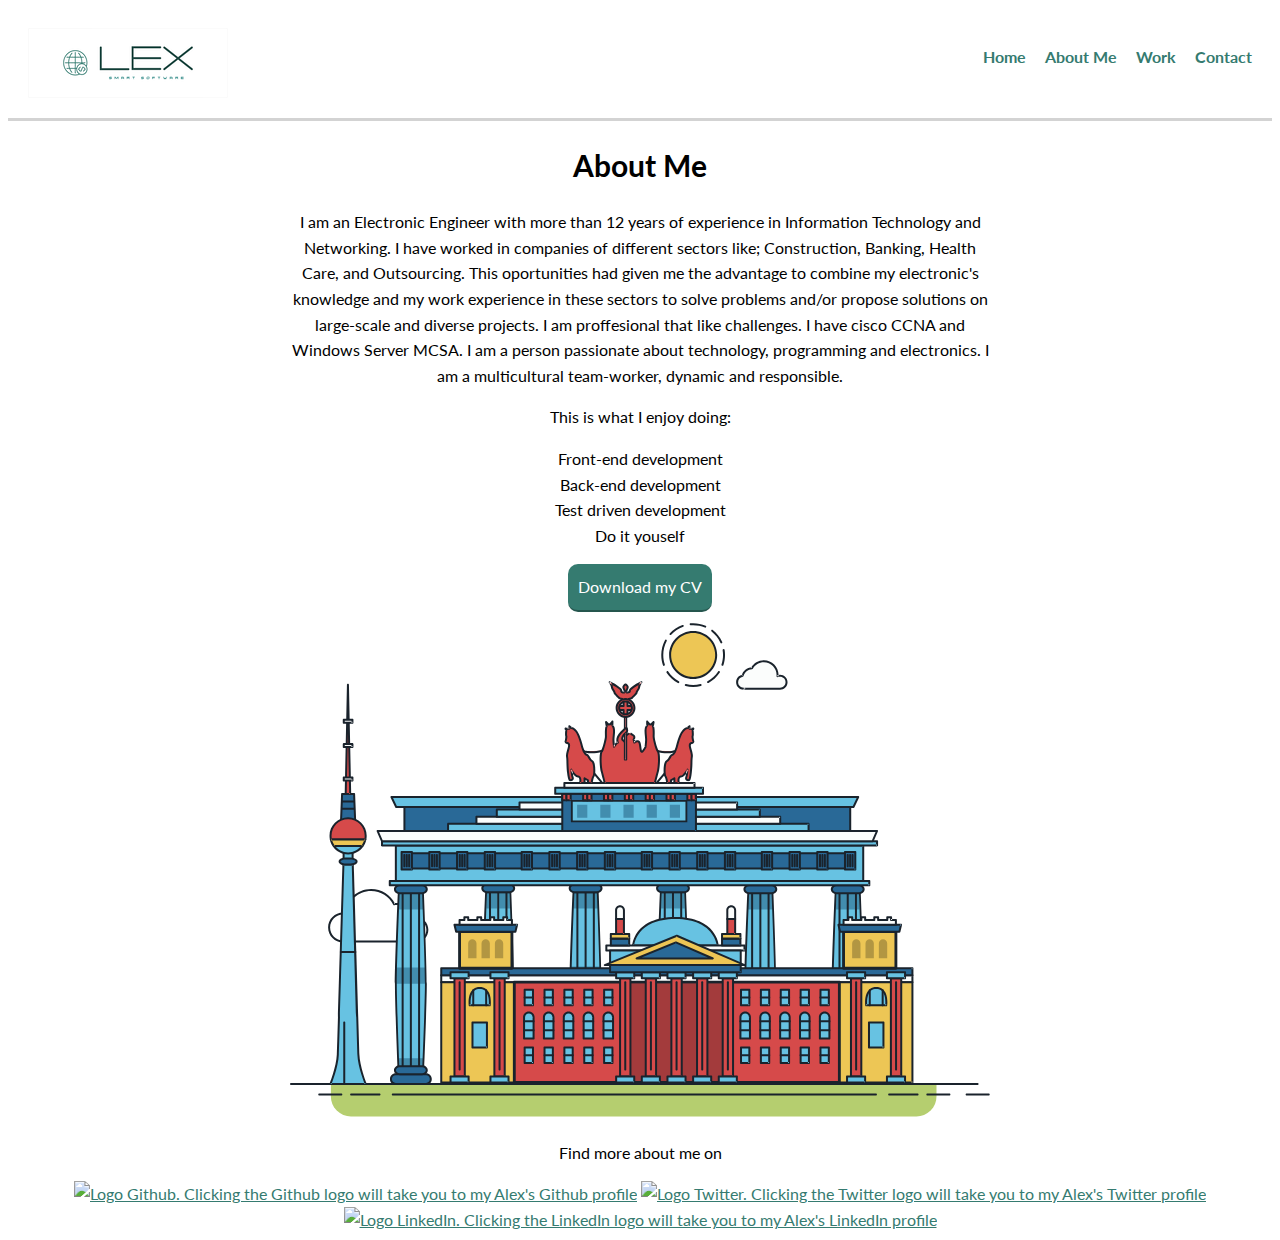
==== commit 61686da6: "Formatting Work.html page" ====
--- a/about.html
+++ b/about.html
@@ -5,7 +5,7 @@
     <meta charset="UTF-8">
     <meta http-equiv="X-UA-Compatible" content="IE=edge">
     <meta name="viewport" content="width=device-width, initial-scale=1.0">
-    <title>About Alexis Edson</title>
+    <title>AboutMe</title>
     <link rel="preconnect" href="https://fonts.googleapis.com">
 
     <!--Adding Fonts from Google Fonts-->
@@ -19,7 +19,7 @@
         href="https://cdnjs.cloudflare.com/ajax/libs/normalize/8.0.1/normalize.min.css">
 
     <!--Link styles.css sheet-->
-    <link rel="stylesheet" type="text/css" href="css/styles.production.css">
+    <link rel="stylesheet" type="text/css" href="css/style.production.css">
 
     <!-- Enable Viewport to optimize view for smaller devices -->
     <meta name="viewport" content="width=device-width, initial-scale=1">
@@ -29,32 +29,15 @@
 
     <!-- Including the logo and the main navigation -->
     <header class="page-header">
-        <!-- Add Logo Here -->
-        <!--<img src="http://via.placeholder.com/200x70" alt="logo">-->
         <img src="img/mainlogo.svg"
             alt="Personal logo of Alex's Company. The logo represents the Software Product offered by Alex's Company"
             class="page-header__item">
-
-        <nav class="main-navigation page-header__item">
-            <ul role="menubar" class="navigation-list">
-                <li role="presentation">
-                    <a href="./index.html" role="menuitem"
-                        class="navigation-list__item navigation-list__item-active">Home</a>
-                </li>
-
-                <li role="presentation">
-                    <a href="./about.html" role="menuitem" class="navigation-list__item">About Me</a>
-                    <!--<a href="about.html#about" target="_blank">About</a>-->
-                    <!--Points to a section in about.html page-->
-                </li>
-
-                <li role="presentation">
-                    <a href="./work.html" role="menuitem" class="navigation-list__item">Work</a>
-                </li>
-
-                <li role="presentation">
-                    <a href="./contact.html" role="menuitem" class="navigation-list__item">Contact</a>
-                </li>
+        <nav class="main-nav page-header__item border-out">
+            <ul role="menubar" class="nav-list">
+                <li role="presentation"><a href="./index.html" role="menuitem" class="nav-list__item nav-list__item--active">Home</a></li>
+                <li role="presentation"><a href="./about.html" role="menuitem" class="nav-list__item">About Me</a></li>
+                <li role="presentation"><a href="./work.html" role="menuitem" class="nav-list__item">Work</a></li>
+                <li role="presentation"><a href="./contact.html" role="menuitem" class="nav-list__item">Contact</a></li>
             </ul>
         </nav>
     </header>
--- a/css/style.production.css
+++ b/css/style.production.css
@@ -0,0 +1,444 @@
+/*
+* Prefixed by https://autoprefixer.github.io
+* PostCSS: v8.4.14,
+* Autoprefixer: v10.4.7
+* Browsers: last 2 version
+*/
+
+/* ------CSS Variables & Postprocessors------ */
+    
+/* --------------GENERAL BODY--------------- */
+body {
+    /*background-color: lightgray;   */
+    font-family: 'Lato', sans-serif;
+    font-weight: 400;
+    /* Sets the font size to 16px */
+    font-size: 16px;
+    /* Sets line-height to 1.6. Used to set distance between lines of texthow  */
+    line-height: 1.6;
+}
+
+main, section {
+    width: 90%;
+    max-width: 1500px;
+    margin: 0 auto;
+}
+
+h1 {
+    font-size: 30px;
+    font-weight: 700; /*Blackness and Stroke thickness*/
+}
+
+h2 {
+    font-size: 24px;
+    font-weight: 700; /*Blackness and Stroke thickness*/
+}
+
+h3 {
+    font-size: 18px;
+    font-weight: 700; /*Blackness and Stroke thickness*/
+}
+
+a {
+    /*color: #357b70;       Replaced using variables */
+    color: #357b70;    
+}
+
+/* For Interactive Elements */
+a:hover, a:focus {
+    /* No underlining when hovering over a link; Focus when using the keybboard */
+    text-decoration: none;
+}
+
+/* Seudo Selector <element>:value */
+a:visited {
+    /* Visited link */
+    color: #05676e;
+}
+
+/*Seudo Selector <element>:value*/
+a:active {
+    /* Selected link */
+    color: #489c79;
+}
+
+button {
+    /* Overwrites browser defaults and resets the border */
+    border: none;
+    display: inline-block;
+    /* Takes the font from outer container */
+    font-family: inherit;
+    /* Styles the background color, font color, and text decoration
+    (underline, etc.) of the button */
+    background-color: #357b70;
+    color: #ffff; 
+    text-decoration: none;
+    /* Adds spacing to the button (This will be discussed more
+    in depth later) */
+    padding: 10px;
+    border-radius: 10px;
+    /* Gives the button a bottom border with a width of 2px, a type
+    of solid, an a color in RGBA format */
+    border-bottom: 2px solid rgba(0,0, 0, 0.3);
+    /* transition: [transition-property] [transition-duration] [transition-timing-function] [transition-delay] */
+    /* transition-duration: 0.2s; */
+    /* transition-property: opacity; */
+    -webkit-transition: opacity 0.2;
+    transition: opacity 0.2;
+}
+
+.button {
+    /* Overwrites browser defaults and resets the border */
+    border: none;
+    display: inline-block;
+    /* Takes the font from outer container */
+    font-family: inherit;
+    /* Styles the background color, font color, and text decoration
+    (underline, etc.) of the button */
+    background-color: #357b70;
+    color: #ffff; 
+    text-decoration: none;
+    /* Adds spacing to the button (This will be discussed more
+    in depth later) */
+    padding: 10px;
+    border-radius: 10px;
+    /* Gives the button a bottom border with a width of 2px, a type
+    of solid, an a color in RGBA format */
+    border-bottom: 2px solid rgba(0,0, 0, 0.3);
+    /* transition: [transition-property] [transition-duration] [transition-timing-function] [transition-delay] */
+    /* transition-duration: 0.2s; */
+    /* transition-property: opacity; */
+    -webkit-transition: opacity 0.2;
+    transition: opacity 0.2;
+}
+
+/* Pseudo Classes: used to define a special state of an element */
+button:hover, button:focus, .button:hover, .button:focus {
+    /* Lets the mouse appear as a hand when hovering over the button */
+    cursor: pointer;
+    /* Reduces the opacity of the button to 80% */
+    opacity: 0.8;
+}
+
+.button_secondary {
+    background-color: #e0b354;
+    color: #2b2b2b;
+}
+
+/* --------HEADER--------- */
+/* Applying classes from most generic to the specific .profile --> .profile__portrait */
+.profile {
+    max-width: 700px;
+    margin: 0 auto;
+    padding: 100px 0; /* Addins code this just to center the profile */
+    }
+
+.profile__portrait {
+    float: left;
+    width: 250px;
+    margin-right: 40px;
+    border-radius: 50%;
+}
+
+.page-header {
+    display: -webkit-box;
+    display: -ms-flexbox;
+    display: flex;
+    width: 100%;
+    padding: 20px;
+    border-bottom: #d3d3d3 solid;
+}
+
+/* Grow=No / Shrink=yes / Base size of each element -> width=200px */
+.page-header__item {
+    -webkit-box-flex: 0;
+        -ms-flex: 0 1 200px;
+            flex: 0 1 200px;   /*Flex propierties */
+}
+
+/*Logo=200px of the screen, nav take rest, nav to the right*/
+.page-header__item:last-child {
+    -webkit-box-flex: 1;
+        -ms-flex-positive: 1;
+            flex-grow: 1;
+    text-align: right;
+}
+
+.nav-list {
+    list-style-type: none;
+}
+
+.nav-list li {
+    display: inline-block;
+    margin-left: 15px;
+    font-weight: 700;
+}
+
+.nav-list__item--active {
+    text-decoration: none;    
+}
+
+nav a {
+    text-decoration: none;
+    position: relative;   
+}
+
+/* Border Out Animation */
+.border-out a::before {
+    position: absolute;    
+    left: 0px;
+    width: 100%;
+    height: 2px;
+    background: #357b70;
+    content: "";
+    opacity: 0;
+    -webkit-transition: all 0.3s;
+    transition: all 0.3s;    
+}
+.border-out a::after {
+    position: absolute;    
+    left: 0px;
+    width: 100%;
+    height: 2px;
+    background: #357b70;
+    content: "";
+    opacity: 0;
+    -webkit-transition: all 0.3s;
+    transition: all 0.3s;    
+}
+
+.border-out a::before
+{
+    top: 0px;
+    -webkit-transform: translateY(30px);
+            transform: translateY(30px);    
+}
+
+.border-out a::after
+{
+    bottom: 0px;
+    -webkit-transform: translateY(-30px);
+            transform: translateY(-30px);    
+}
+
+.border-out a:hover::before, .border-out a:hover::after
+{
+    opacity: 1;
+    -webkit-transform: translateX(0);
+            transform: translateX(0)
+}
+
+
+/* -------FOOTER--------- */
+
+.page-footer {
+    clear: both;    /* This make free from the acction for Float: left */
+    display: -webkit-box;
+    display: -ms-flexbox;
+    display: flex;    
+    -webkit-box-orient: vertical;    
+    -webkit-box-direction: normal;    
+        -ms-flex-direction: column;    
+            flex-direction: column;
+    text-align: center;
+}
+
+/* -------------------------WORK PAGE------------------------- */
+
+/* Grid fallback for Older Browser */
+.grid__item {
+    display: inline-block;
+    width: 33%;
+}
+/* End of grid fallback for Older Browser*/
+
+@supports (display: grid) {
+    .grid {
+        display: -ms-grid;
+        display: grid;
+        /*grid-template-columns: 300px 300px 300px;*/
+        /*grid-template-rows: 300px 300px;*/    
+        -ms-grid-columns: 1fr 10px 1fr 10px 1fr;    
+        grid-template-columns: 1fr 1fr 1fr;
+        gap: 10px;
+        margin: 10px;        
+    }
+    
+    .grid__item {
+        background-color: #d3d3d3;
+        padding: 10px;
+        width: auto;
+        min-height: auto;
+        /*margin: 0;         */
+    }
+    
+    .grid__item:last-child {
+        /* This can be simplified 
+        grid-column-start: 3;
+        grid-column-end: 3;
+        grid-row-start: 1;
+        grid-row-end: 3;
+        */    
+        -ms-grid-column: 3;    
+        grid-column: 3/3;
+        -ms-grid-row: 1;
+        -ms-grid-row-span: 2;
+        grid-row: 1/3;
+    }
+}
+
+/* Sets default width of an element to include padding and border via the box-sizing property and border-box value */
+* {
+    -webkit-box-sizing: border-box;
+            box-sizing: border-box;
+}
+
+/* ------Media Queries------- */
+
+@media all and (max-width: 750px) {
+    #grid {
+        gap: 10px;        
+    }
+    .grid__item:last-child {
+        grid-column: auto / auto;
+        grid-row: auto / auto;
+    }
+    h1 {
+        font-size: 22px;
+    }
+}
+
+@media all and (min-width: 500px) and (max-width: 750px) {
+    .grid {
+        -ms-grid-columns: 1fr 1fr;
+        grid-template-columns: 1fr 1fr;      
+    } 
+}
+
+@media all and (max-width: 500px) {
+    .grid {
+        -ms-grid-columns: 1fr;
+        grid-template-columns: 1fr;
+    } 
+}
+
+/* -------------------------ABOUT PAGE------------------------- */
+.aboutme {
+    max-width: 700px;
+    margin: 0 auto;
+    text-align: center;
+}
+
+.aboutme-list {    
+    list-style-type: none;
+    padding-left: 0;
+}
+
+.aboutme-button {
+    display: -webkit-box;
+    display: -ms-flexbox;
+    display: flex;
+    -webkit-box-pack: center;
+        -ms-flex-pack: center;
+            justify-content: center;
+    margin: 25px auto;
+}
+
+/* --------------ABOUT ANIMATION-------------- */
+
+/* -----Picture Hometown----- */
+@-webkit-keyframes color-change {
+    0% {
+        fill: undefined;
+    }
+
+    50% {
+        fill: undefined;
+    }
+
+    100% {
+        fill: #f76414;        
+    }
+}
+@keyframes color-change {
+    0% {
+        fill: undefined;
+    }
+
+    50% {
+        fill: undefined;
+    }
+
+    100% {
+        fill: #f76414;        
+    }
+}
+.sun {
+    /*animation-duration: 4s;
+    animation-name: color-change;
+    animation-iteration-count: infinite;
+    animation-direction: alternate;
+    animation-timing-function: linear;*/
+    -webkit-animation: 2s color-change infinite alternate linear;
+            animation: 2s color-change infinite alternate linear;
+}
+
+/* Animation for Cloud in the Front */
+@-webkit-keyframes cloud-move {
+    from {
+        -webkit-transform: translate(0, 50px);
+                transform: translate(0, 50px);
+    }
+    to {
+        -webkit-transform: translate(200px, 50px);
+                transform: translate(200px, 50px);
+
+    }
+}
+@keyframes cloud-move {
+    from {
+        -webkit-transform: translate(0, 50px);
+                transform: translate(0, 50px);
+    }
+    to {
+        -webkit-transform: translate(200px, 50px);
+                transform: translate(200px, 50px);
+
+    }
+}
+.cloud-front {
+    /*animation-duration: 30s;
+    animation-name: cloud-move;
+    animation-iteration-count: infinite;
+    animation-direction: alternate;
+    animation-timing-function: linear;*/
+    -webkit-animation: 30s cloud-move infinite alternate linear;
+            animation: 30s cloud-move infinite alternate linear;
+}
+
+/* Animation for cloud back */
+@-webkit-keyframes cloud-move-reverse {
+    from {
+        -webkit-transform: translate(446px, 48px);
+                transform: translate(446px, 48px);
+    }
+    to {
+        -webkit-transform: translate(100px, 40px);
+                transform: translate(100px, 40px);
+    }
+}
+@keyframes cloud-move-reverse {
+    from {
+        -webkit-transform: translate(446px, 48px);
+                transform: translate(446px, 48px);
+    }
+    to {
+        -webkit-transform: translate(100px, 40px);
+                transform: translate(100px, 40px);
+    }
+}
+
+.cloud-back {
+    -webkit-animation: 34 cloud-move-reverse infinite alternate linear;
+            animation: 34 cloud-move-reverse infinite alternate linear;
+}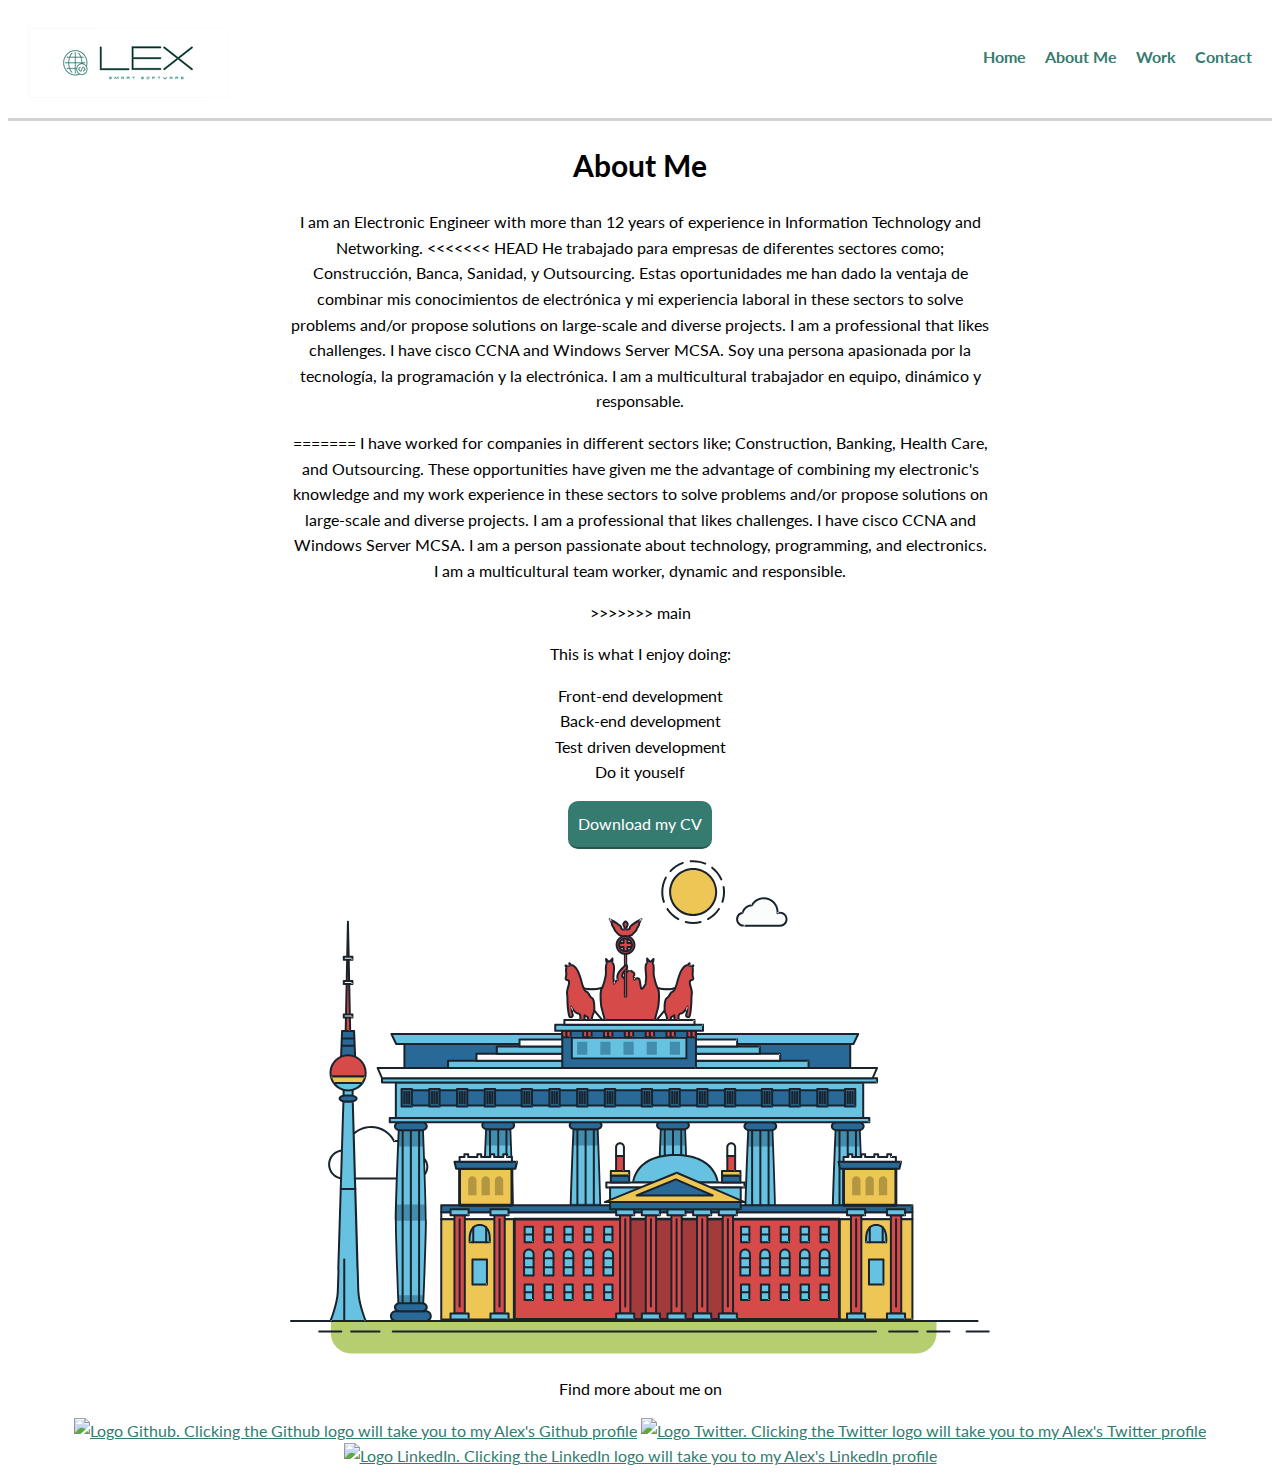
==== commit 5f26e466: "Error translation corrected" ====
--- a/about.html
+++ b/about.html
@@ -5,7 +5,7 @@
     <meta charset="UTF-8">
     <meta http-equiv="X-UA-Compatible" content="IE=edge">
     <meta name="viewport" content="width=device-width, initial-scale=1.0">
-    <title>AboutMe</title>
+    <title>About Alex Soto</title>
     <link rel="preconnect" href="https://fonts.googleapis.com">
 
     <!--Adding Fonts from Google Fonts-->
@@ -34,7 +34,8 @@
             class="page-header__item">
         <nav class="main-nav page-header__item border-out">
             <ul role="menubar" class="nav-list">
-                <li role="presentation"><a href="./index.html" role="menuitem" class="nav-list__item nav-list__item--active">Home</a></li>
+                <li role="presentation"><a href="./index.html" role="menuitem"
+                        class="nav-list__item nav-list__item--active">Home</a></li>
                 <li role="presentation"><a href="./about.html" role="menuitem" class="nav-list__item">About Me</a></li>
                 <li role="presentation"><a href="./work.html" role="menuitem" class="nav-list__item">Work</a></li>
                 <li role="presentation"><a href="./contact.html" role="menuitem" class="nav-list__item">Contact</a></li>
@@ -48,14 +49,27 @@
 
             <p>I am an Electronic Engineer with more than 12 years of experience in Information Technology and
                 Networking.
-                I have worked in companies of different sectors like; Construction, Banking, Health Care, and
+<<<<<<< HEAD
+                He trabajado para empresas de diferentes sectores como; Construcción, Banca, Sanidad, y
                 Outsourcing.
-                This oportunities had given me the advantage to combine my electronic's knowledge and my work experience
+                Estas oportunidades me han dado la ventaja de combinar mis conocimientos de electrónica y mi experiencia laboral
                 in these sectors to solve problems and/or propose solutions on large-scale and diverse projects.
-                I am proffesional that like challenges. I have <span>cisco CCNA</span> and <span>Windows Server
+                I am a professional that likes challenges. I have <span>cisco CCNA</span> and <span>Windows Server
                     MCSA</span>.
-                I am a person passionate about technology, programming and electronics. I am a multicultural
-                team-worker, dynamic and responsible.</p>
+                Soy una persona apasionada por la tecnología, la programación y la electrónica. I am a multicultural
+                trabajador en equipo, dinámico y responsable.</p>
+
+                
+=======
+                I have worked for companies in different sectors like; Construction, Banking, Health Care, and
+                Outsourcing.
+                These opportunities have given me the advantage of combining my electronic's knowledge and my work experience
+                in these sectors to solve problems and/or propose solutions on large-scale and diverse projects.
+                I am a professional that likes challenges. I have <span>cisco CCNA</span> and <span>Windows Server
+                    MCSA</span>.
+                I am a person passionate about technology, programming, and electronics. I am a multicultural
+                team worker, dynamic and responsible.</p>
+>>>>>>> main
 
             <p> This is what I enjoy doing: </p>
 
@@ -1607,7 +1621,7 @@
         <p>Find more about me on</p>
         <div class="social-media">
             <!--Logo GitHub-->
-            <a href="https://github.com/msae26" target="_blank">
+            <a href="https://github.com/lexivn" target="_blank">
                 <!--<img src="http://via.placeholder.com/30x30" alt="Github">-->
                 <img src="img/logo_github_30x30.svg"
                     alt="Logo Github. Clicking the Github logo will take you to my Alex's Github profile"></a>
--- a/css/style.production.css
+++ b/css/style.production.css
@@ -6,7 +6,7 @@
 */
 
 /* ------CSS Variables & Postprocessors------ */
-    
+
 /* --------------GENERAL BODY--------------- */
 body {
     /*background-color: lightgray;   */
@@ -18,7 +18,8 @@
     line-height: 1.6;
 }
 
-main, section {
+main,
+section {
     width: 90%;
     max-width: 1500px;
     margin: 0 auto;
@@ -26,26 +27,30 @@
 
 h1 {
     font-size: 30px;
-    font-weight: 700; /*Blackness and Stroke thickness*/
+    font-weight: 700;
+    /*Blackness and Stroke thickness*/
 }
 
 h2 {
     font-size: 24px;
-    font-weight: 700; /*Blackness and Stroke thickness*/
+    font-weight: 700;
+    /*Blackness and Stroke thickness*/
 }
 
 h3 {
     font-size: 18px;
-    font-weight: 700; /*Blackness and Stroke thickness*/
+    font-weight: 700;
+    /*Blackness and Stroke thickness*/
 }
 
 a {
     /*color: #357b70;       Replaced using variables */
-    color: #357b70;    
+    color: #357b70;
 }
 
 /* For Interactive Elements */
-a:hover, a:focus {
+a:hover,
+a:focus {
     /* No underlining when hovering over a link; Focus when using the keybboard */
     text-decoration: none;
 }
@@ -71,7 +76,7 @@
     /* Styles the background color, font color, and text decoration
     (underline, etc.) of the button */
     background-color: #357b70;
-    color: #ffff; 
+    color: #ffff;
     text-decoration: none;
     /* Adds spacing to the button (This will be discussed more
     in depth later) */
@@ -79,7 +84,7 @@
     border-radius: 10px;
     /* Gives the button a bottom border with a width of 2px, a type
     of solid, an a color in RGBA format */
-    border-bottom: 2px solid rgba(0,0, 0, 0.3);
+    border-bottom: 2px solid rgba(0, 0, 0, 0.3);
     /* transition: [transition-property] [transition-duration] [transition-timing-function] [transition-delay] */
     /* transition-duration: 0.2s; */
     /* transition-property: opacity; */
@@ -96,7 +101,7 @@
     /* Styles the background color, font color, and text decoration
     (underline, etc.) of the button */
     background-color: #357b70;
-    color: #ffff; 
+    color: #ffff;
     text-decoration: none;
     /* Adds spacing to the button (This will be discussed more
     in depth later) */
@@ -104,7 +109,7 @@
     border-radius: 10px;
     /* Gives the button a bottom border with a width of 2px, a type
     of solid, an a color in RGBA format */
-    border-bottom: 2px solid rgba(0,0, 0, 0.3);
+    border-bottom: 2px solid rgba(0, 0, 0, 0.3);
     /* transition: [transition-property] [transition-duration] [transition-timing-function] [transition-delay] */
     /* transition-duration: 0.2s; */
     /* transition-property: opacity; */
@@ -113,7 +118,10 @@
 }
 
 /* Pseudo Classes: used to define a special state of an element */
-button:hover, button:focus, .button:hover, .button:focus {
+button:hover,
+button:focus,
+.button:hover,
+.button:focus {
     /* Lets the mouse appear as a hand when hovering over the button */
     cursor: pointer;
     /* Reduces the opacity of the button to 80% */
@@ -130,8 +138,9 @@
 .profile {
     max-width: 700px;
     margin: 0 auto;
-    padding: 100px 0; /* Addins code this just to center the profile */
-    }
+    padding: 100px 0;
+    /* Addins code this just to center the profile */
+}
 
 .profile__portrait {
     float: left;
@@ -152,15 +161,16 @@
 /* Grow=No / Shrink=yes / Base size of each element -> width=200px */
 .page-header__item {
     -webkit-box-flex: 0;
-        -ms-flex: 0 1 200px;
-            flex: 0 1 200px;   /*Flex propierties */
+    -ms-flex: 0 1 200px;
+    flex: 0 1 200px;
+    /*Flex propierties */
 }
 
 /*Logo=200px of the screen, nav take rest, nav to the right*/
 .page-header__item:last-child {
     -webkit-box-flex: 1;
-        -ms-flex-positive: 1;
-            flex-grow: 1;
+    -ms-flex-positive: 1;
+    flex-grow: 1;
     text-align: right;
 }
 
@@ -175,17 +185,17 @@
 }
 
 .nav-list__item--active {
-    text-decoration: none;    
+    text-decoration: none;
 }
 
 nav a {
     text-decoration: none;
-    position: relative;   
+    position: relative;
 }
 
 /* Border Out Animation */
 .border-out a::before {
-    position: absolute;    
+    position: absolute;
     left: 0px;
     width: 100%;
     height: 2px;
@@ -193,10 +203,11 @@
     content: "";
     opacity: 0;
     -webkit-transition: all 0.3s;
-    transition: all 0.3s;    
-}
+    transition: all 0.3s;
+}
+
 .border-out a::after {
-    position: absolute;    
+    position: absolute;
     left: 0px;
     width: 100%;
     height: 2px;
@@ -204,42 +215,41 @@
     content: "";
     opacity: 0;
     -webkit-transition: all 0.3s;
-    transition: all 0.3s;    
-}
-
-.border-out a::before
-{
+    transition: all 0.3s;
+}
+
+.border-out a::before {
     top: 0px;
     -webkit-transform: translateY(30px);
-            transform: translateY(30px);    
-}
-
-.border-out a::after
-{
+    transform: translateY(30px);
+}
+
+.border-out a::after {
     bottom: 0px;
     -webkit-transform: translateY(-30px);
-            transform: translateY(-30px);    
-}
-
-.border-out a:hover::before, .border-out a:hover::after
-{
+    transform: translateY(-30px);
+}
+
+.border-out a:hover::before,
+.border-out a:hover::after {
     opacity: 1;
     -webkit-transform: translateX(0);
-            transform: translateX(0)
+    transform: translateX(0)
 }
 
 
 /* -------FOOTER--------- */
 
 .page-footer {
-    clear: both;    /* This make free from the acction for Float: left */
+    clear: both;
+    /* This make free from the acction for Float: left */
     display: -webkit-box;
     display: -ms-flexbox;
-    display: flex;    
-    -webkit-box-orient: vertical;    
-    -webkit-box-direction: normal;    
-        -ms-flex-direction: column;    
-            flex-direction: column;
+    display: flex;
+    -webkit-box-orient: vertical;
+    -webkit-box-direction: normal;
+    -ms-flex-direction: column;
+    flex-direction: column;
     text-align: center;
 }
 
@@ -250,6 +260,7 @@
     display: inline-block;
     width: 33%;
 }
+
 /* End of grid fallback for Older Browser*/
 
 @supports (display: grid) {
@@ -257,13 +268,13 @@
         display: -ms-grid;
         display: grid;
         /*grid-template-columns: 300px 300px 300px;*/
-        /*grid-template-rows: 300px 300px;*/    
-        -ms-grid-columns: 1fr 10px 1fr 10px 1fr;    
+        /*grid-template-rows: 300px 300px;*/
+        -ms-grid-columns: 1fr 10px 1fr 10px 1fr;
         grid-template-columns: 1fr 1fr 1fr;
         gap: 10px;
-        margin: 10px;        
-    }
-    
+        margin: 10px;
+    }
+
     .grid__item {
         background-color: #d3d3d3;
         padding: 10px;
@@ -271,15 +282,15 @@
         min-height: auto;
         /*margin: 0;         */
     }
-    
+
     .grid__item:last-child {
         /* This can be simplified 
         grid-column-start: 3;
         grid-column-end: 3;
         grid-row-start: 1;
         grid-row-end: 3;
-        */    
-        -ms-grid-column: 3;    
+        */
+        -ms-grid-column: 3;
         grid-column: 3/3;
         -ms-grid-row: 1;
         -ms-grid-row-span: 2;
@@ -290,19 +301,21 @@
 /* Sets default width of an element to include padding and border via the box-sizing property and border-box value */
 * {
     -webkit-box-sizing: border-box;
-            box-sizing: border-box;
+    box-sizing: border-box;
 }
 
 /* ------Media Queries------- */
 
 @media all and (max-width: 750px) {
     #grid {
-        gap: 10px;        
-    }
+        gap: 10px;
+    }
+
     .grid__item:last-child {
         grid-column: auto / auto;
         grid-row: auto / auto;
     }
+
     h1 {
         font-size: 22px;
     }
@@ -311,15 +324,15 @@
 @media all and (min-width: 500px) and (max-width: 750px) {
     .grid {
         -ms-grid-columns: 1fr 1fr;
-        grid-template-columns: 1fr 1fr;      
-    } 
+        grid-template-columns: 1fr 1fr;
+    }
 }
 
 @media all and (max-width: 500px) {
     .grid {
         -ms-grid-columns: 1fr;
         grid-template-columns: 1fr;
-    } 
+    }
 }
 
 /* -------------------------ABOUT PAGE------------------------- */
@@ -329,7 +342,7 @@
     text-align: center;
 }
 
-.aboutme-list {    
+.aboutme-list {
     list-style-type: none;
     padding-left: 0;
 }
@@ -339,8 +352,8 @@
     display: -ms-flexbox;
     display: flex;
     -webkit-box-pack: center;
-        -ms-flex-pack: center;
-            justify-content: center;
+    -ms-flex-pack: center;
+    justify-content: center;
     margin: 25px auto;
 }
 
@@ -357,9 +370,10 @@
     }
 
     100% {
-        fill: #f76414;        
-    }
-}
+        fill: #f76414;
+    }
+}
+
 @keyframes color-change {
     0% {
         fill: undefined;
@@ -370,9 +384,10 @@
     }
 
     100% {
-        fill: #f76414;        
-    }
-}
+        fill: #f76414;
+    }
+}
+
 .sun {
     /*animation-duration: 4s;
     animation-name: color-change;
@@ -380,32 +395,36 @@
     animation-direction: alternate;
     animation-timing-function: linear;*/
     -webkit-animation: 2s color-change infinite alternate linear;
-            animation: 2s color-change infinite alternate linear;
+    animation: 2s color-change infinite alternate linear;
 }
 
 /* Animation for Cloud in the Front */
 @-webkit-keyframes cloud-move {
     from {
         -webkit-transform: translate(0, 50px);
-                transform: translate(0, 50px);
-    }
+        transform: translate(0, 50px);
+    }
+
     to {
         -webkit-transform: translate(200px, 50px);
-                transform: translate(200px, 50px);
-
-    }
-}
+        transform: translate(200px, 50px);
+
+    }
+}
+
 @keyframes cloud-move {
     from {
         -webkit-transform: translate(0, 50px);
-                transform: translate(0, 50px);
-    }
+        transform: translate(0, 50px);
+    }
+
     to {
         -webkit-transform: translate(200px, 50px);
-                transform: translate(200px, 50px);
-
-    }
-}
+        transform: translate(200px, 50px);
+
+    }
+}
+
 .cloud-front {
     /*animation-duration: 30s;
     animation-name: cloud-move;
@@ -413,32 +432,35 @@
     animation-direction: alternate;
     animation-timing-function: linear;*/
     -webkit-animation: 30s cloud-move infinite alternate linear;
-            animation: 30s cloud-move infinite alternate linear;
+    animation: 30s cloud-move infinite alternate linear;
 }
 
 /* Animation for cloud back */
 @-webkit-keyframes cloud-move-reverse {
     from {
         -webkit-transform: translate(446px, 48px);
-                transform: translate(446px, 48px);
-    }
+        transform: translate(446px, 48px);
+    }
+
     to {
         -webkit-transform: translate(100px, 40px);
-                transform: translate(100px, 40px);
-    }
-}
+        transform: translate(100px, 40px);
+    }
+}
+
 @keyframes cloud-move-reverse {
     from {
         -webkit-transform: translate(446px, 48px);
-                transform: translate(446px, 48px);
-    }
+        transform: translate(446px, 48px);
+    }
+
     to {
         -webkit-transform: translate(100px, 40px);
-                transform: translate(100px, 40px);
+        transform: translate(100px, 40px);
     }
 }
 
 .cloud-back {
     -webkit-animation: 34 cloud-move-reverse infinite alternate linear;
-            animation: 34 cloud-move-reverse infinite alternate linear;
+    animation: 34 cloud-move-reverse infinite alternate linear;
 }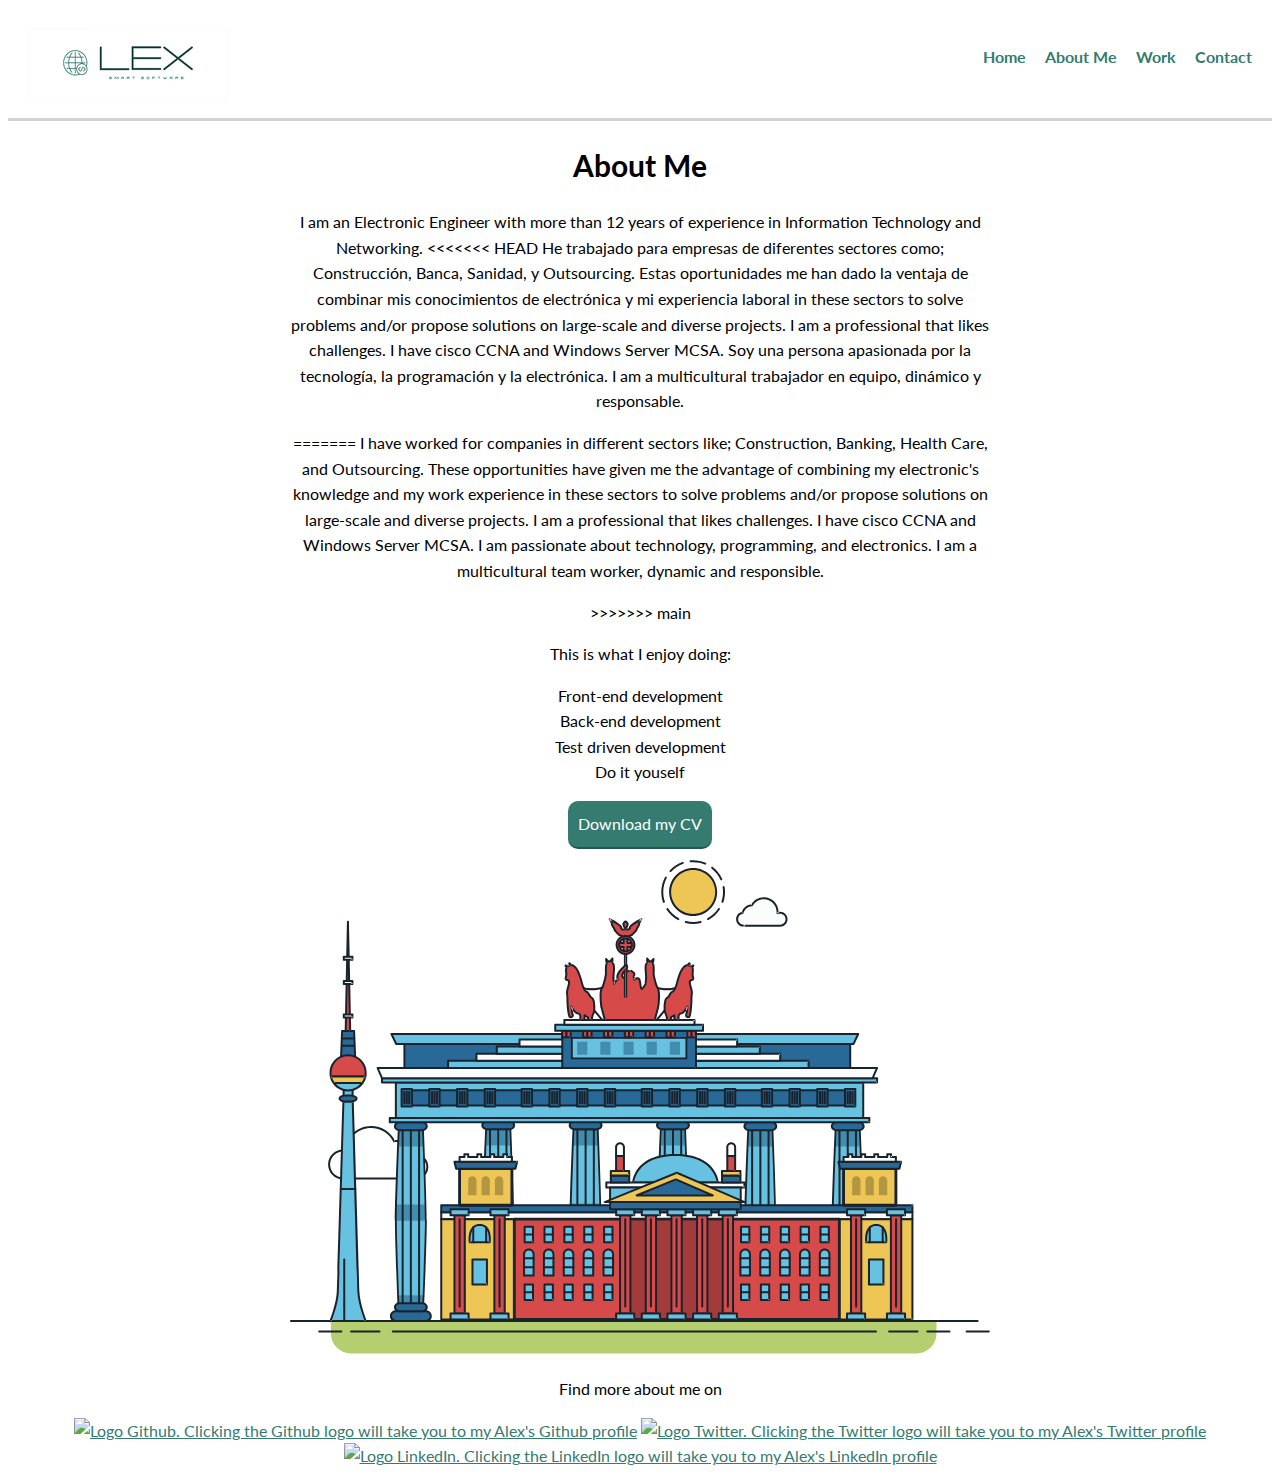
==== commit 42cdbd9a: "Merge branch 'main' into gh-pages" ====
--- a/about.html
+++ b/about.html
@@ -67,7 +67,7 @@
                 in these sectors to solve problems and/or propose solutions on large-scale and diverse projects.
                 I am a professional that likes challenges. I have <span>cisco CCNA</span> and <span>Windows Server
                     MCSA</span>.
-                I am a person passionate about technology, programming, and electronics. I am a multicultural
+                I am passionate about technology, programming, and electronics. I am a multicultural
                 team worker, dynamic and responsible.</p>
 >>>>>>> main
 
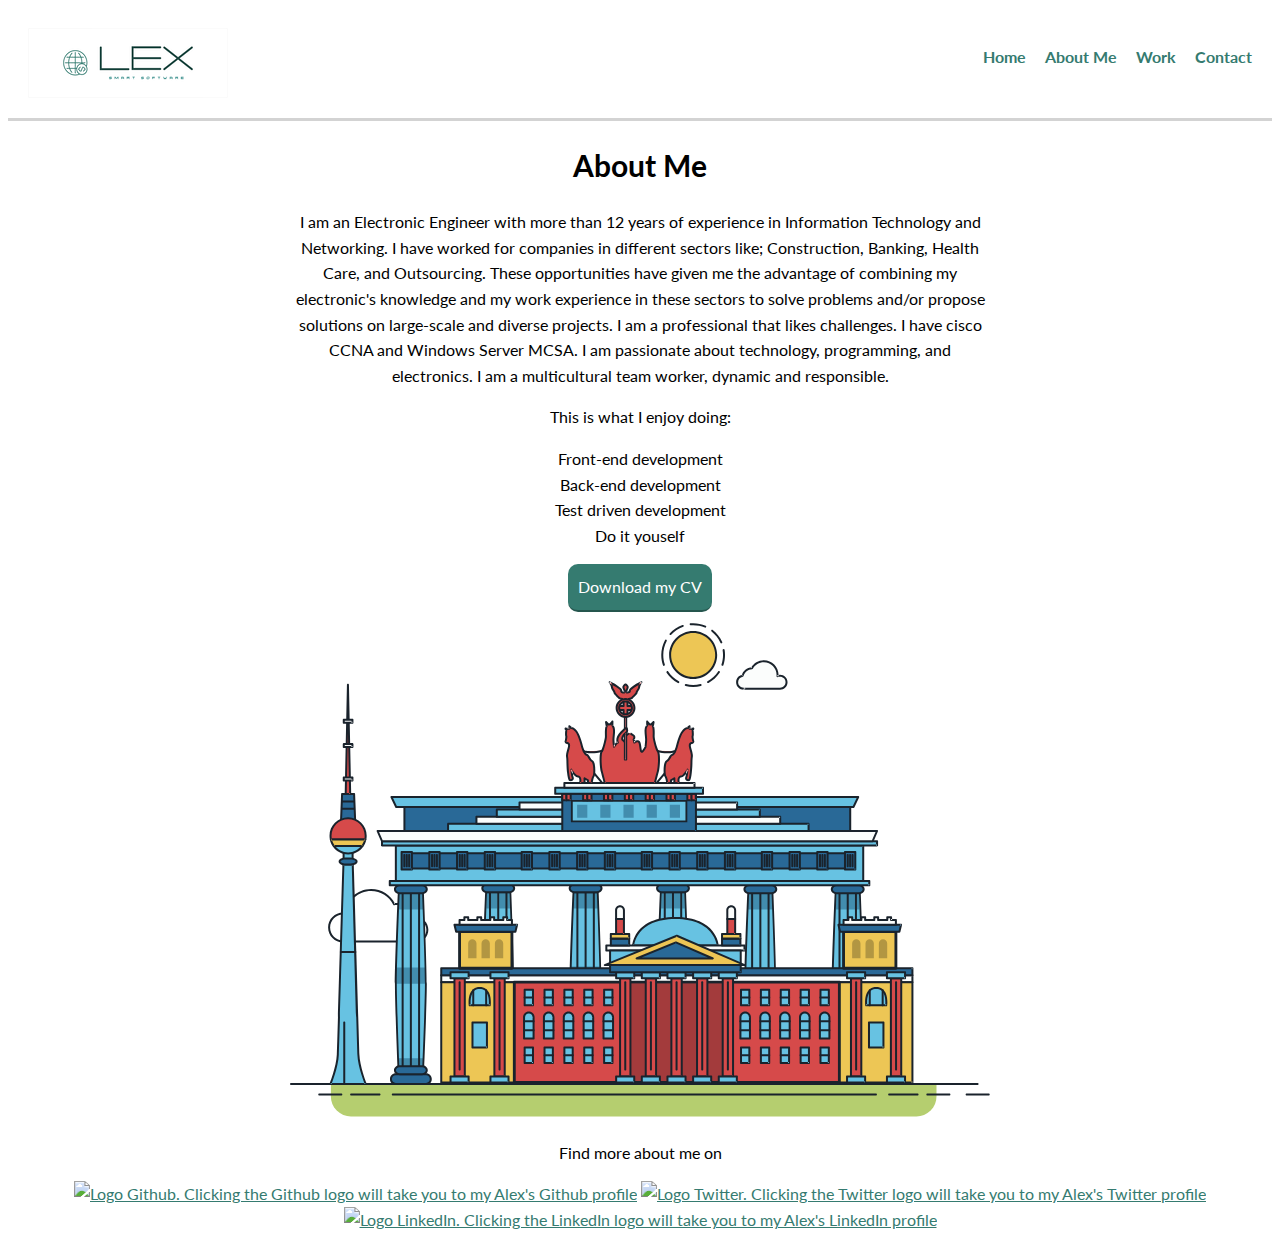
==== commit 2f2b6b94: "Corrected grammar errors" ====
--- a/about.html
+++ b/about.html
@@ -49,18 +49,6 @@
 
             <p>I am an Electronic Engineer with more than 12 years of experience in Information Technology and
                 Networking.
-<<<<<<< HEAD
-                He trabajado para empresas de diferentes sectores como; Construcción, Banca, Sanidad, y
-                Outsourcing.
-                Estas oportunidades me han dado la ventaja de combinar mis conocimientos de electrónica y mi experiencia laboral
-                in these sectors to solve problems and/or propose solutions on large-scale and diverse projects.
-                I am a professional that likes challenges. I have <span>cisco CCNA</span> and <span>Windows Server
-                    MCSA</span>.
-                Soy una persona apasionada por la tecnología, la programación y la electrónica. I am a multicultural
-                trabajador en equipo, dinámico y responsable.</p>
-
-                
-=======
                 I have worked for companies in different sectors like; Construction, Banking, Health Care, and
                 Outsourcing.
                 These opportunities have given me the advantage of combining my electronic's knowledge and my work experience
@@ -69,7 +57,6 @@
                     MCSA</span>.
                 I am passionate about technology, programming, and electronics. I am a multicultural
                 team worker, dynamic and responsible.</p>
->>>>>>> main
 
             <p> This is what I enjoy doing: </p>
 
